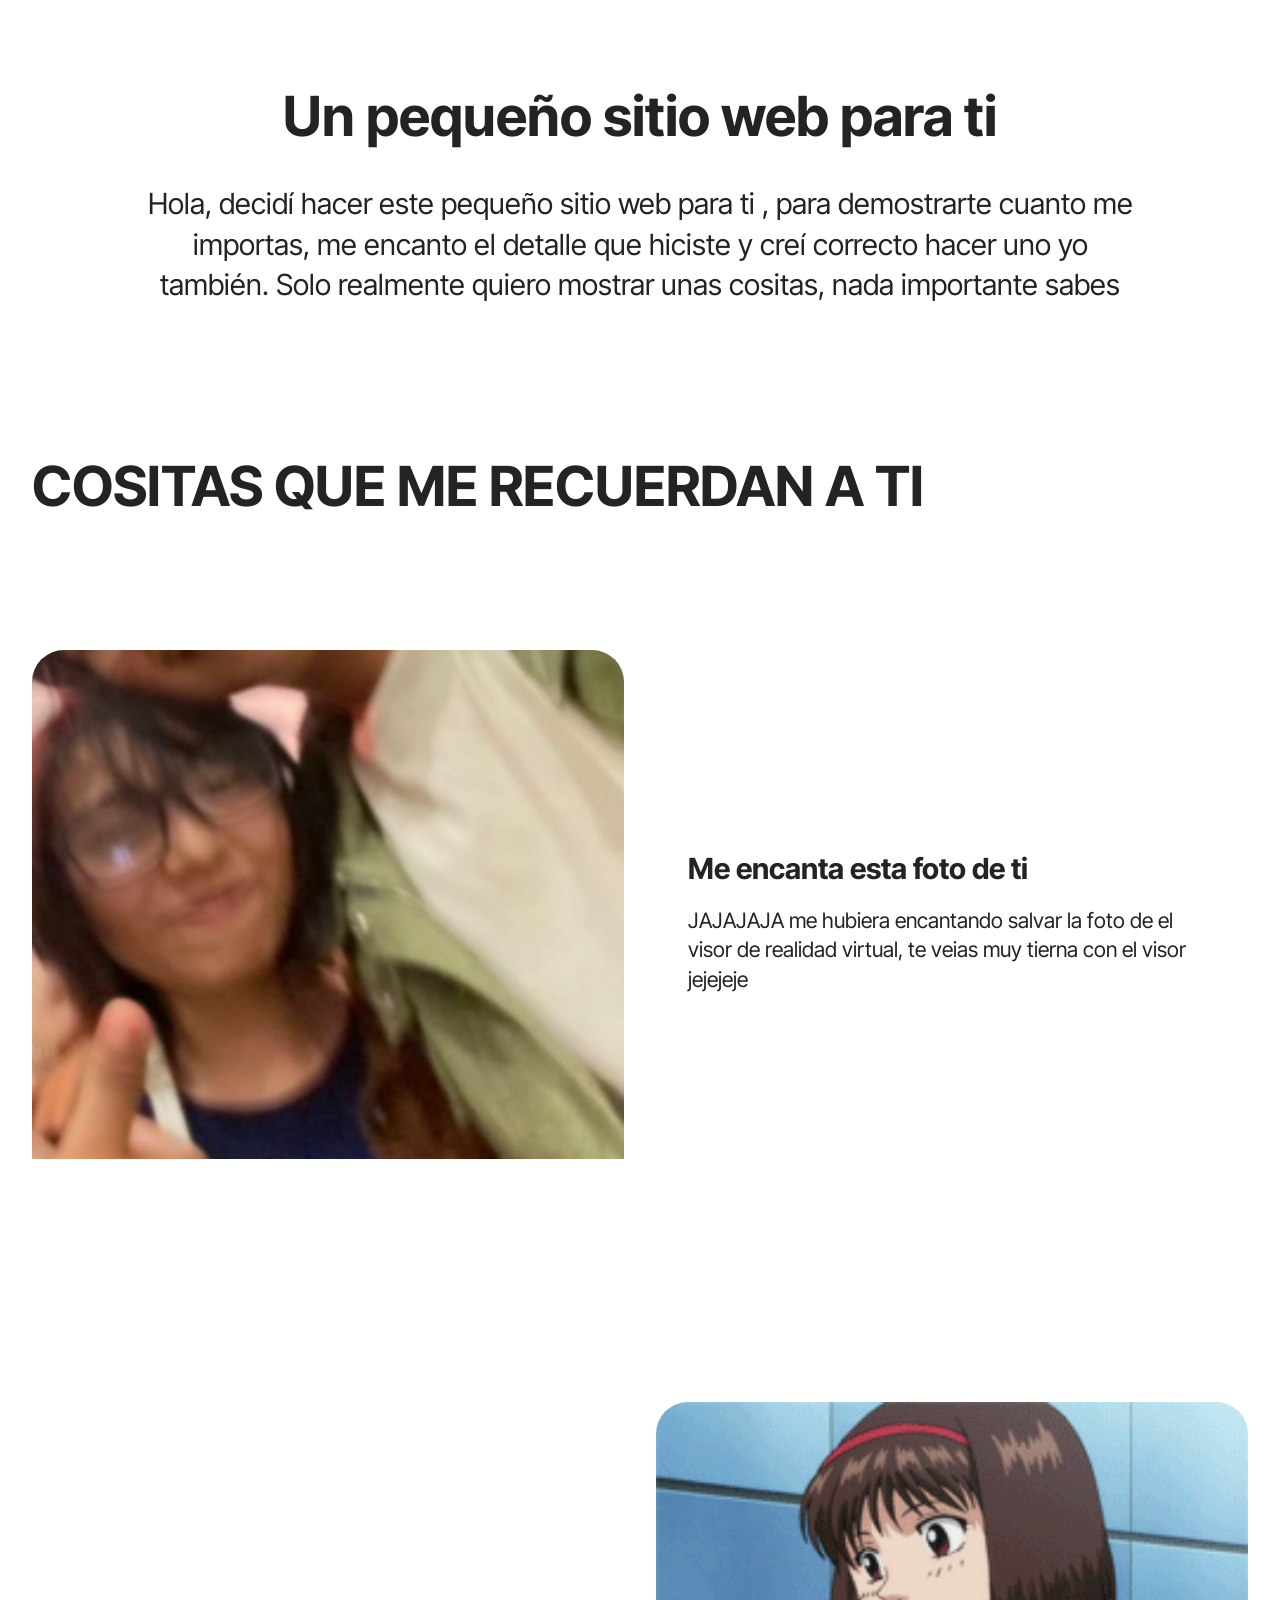
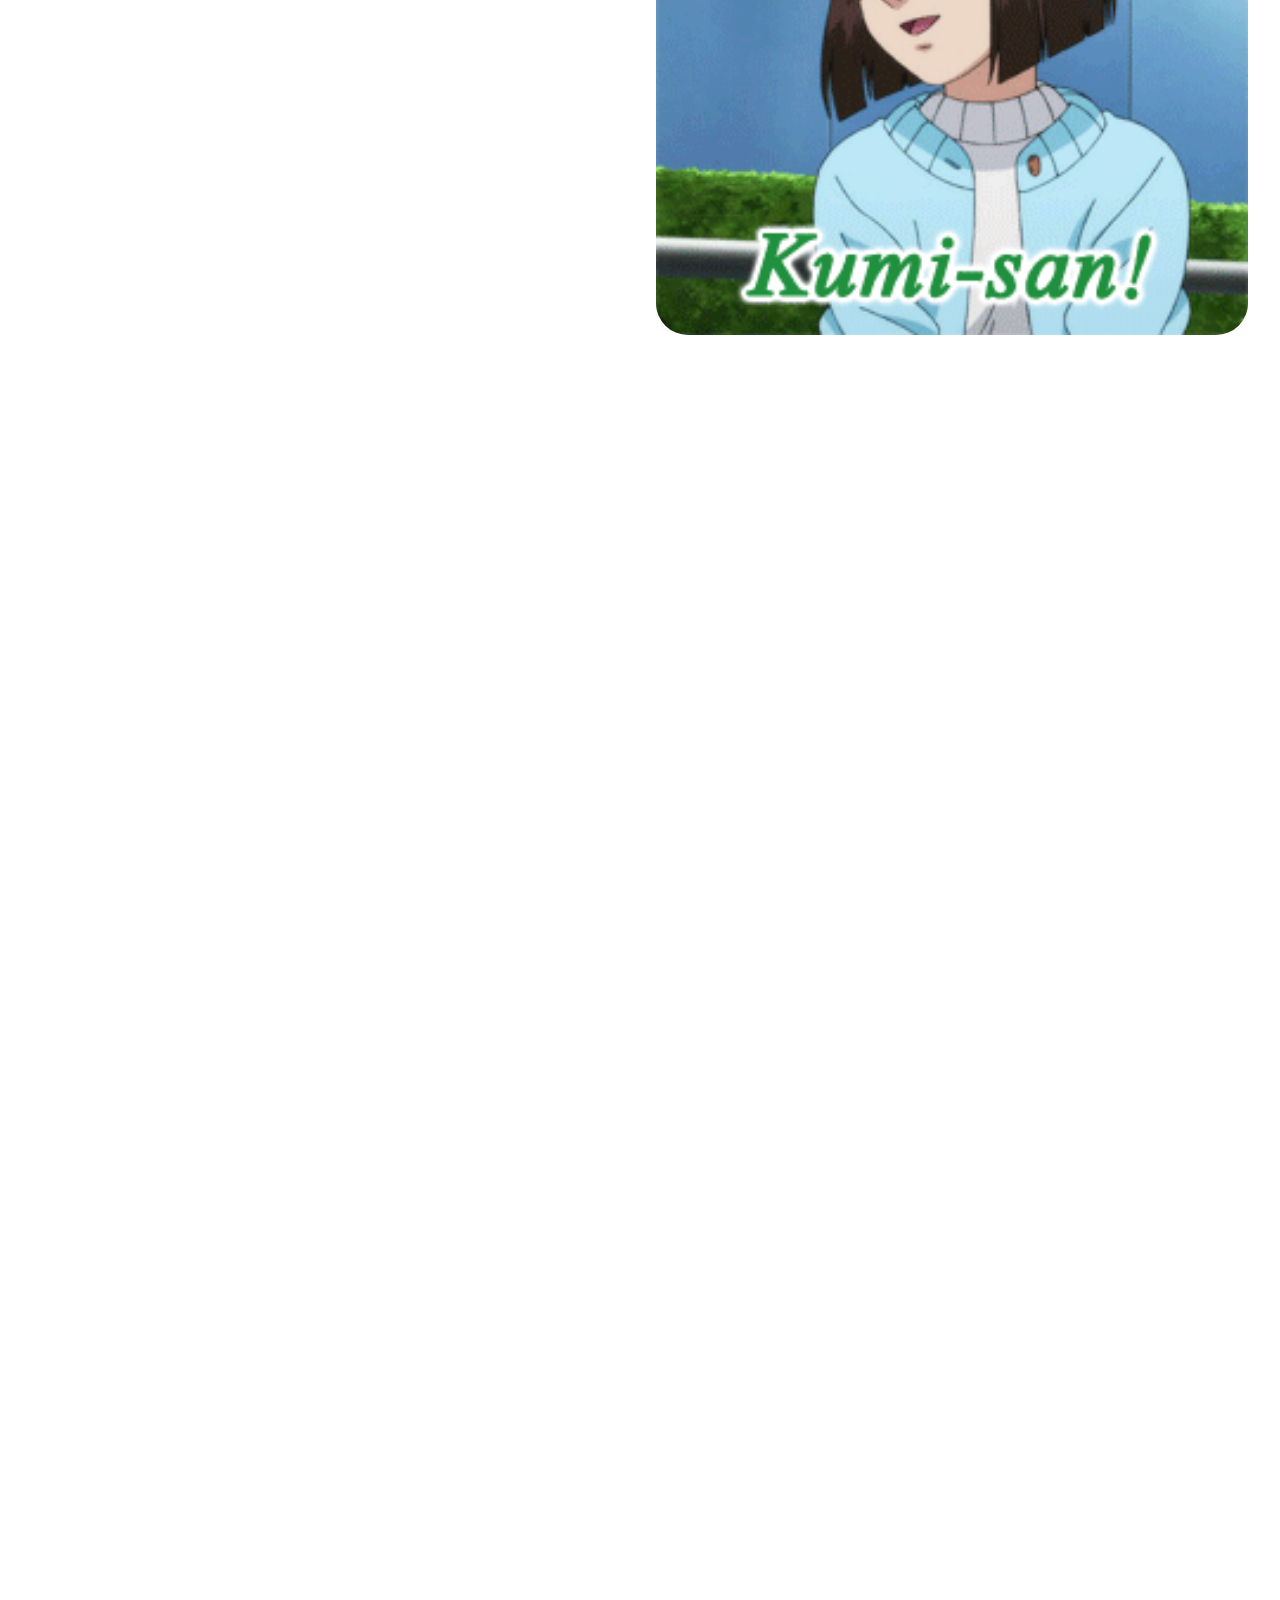
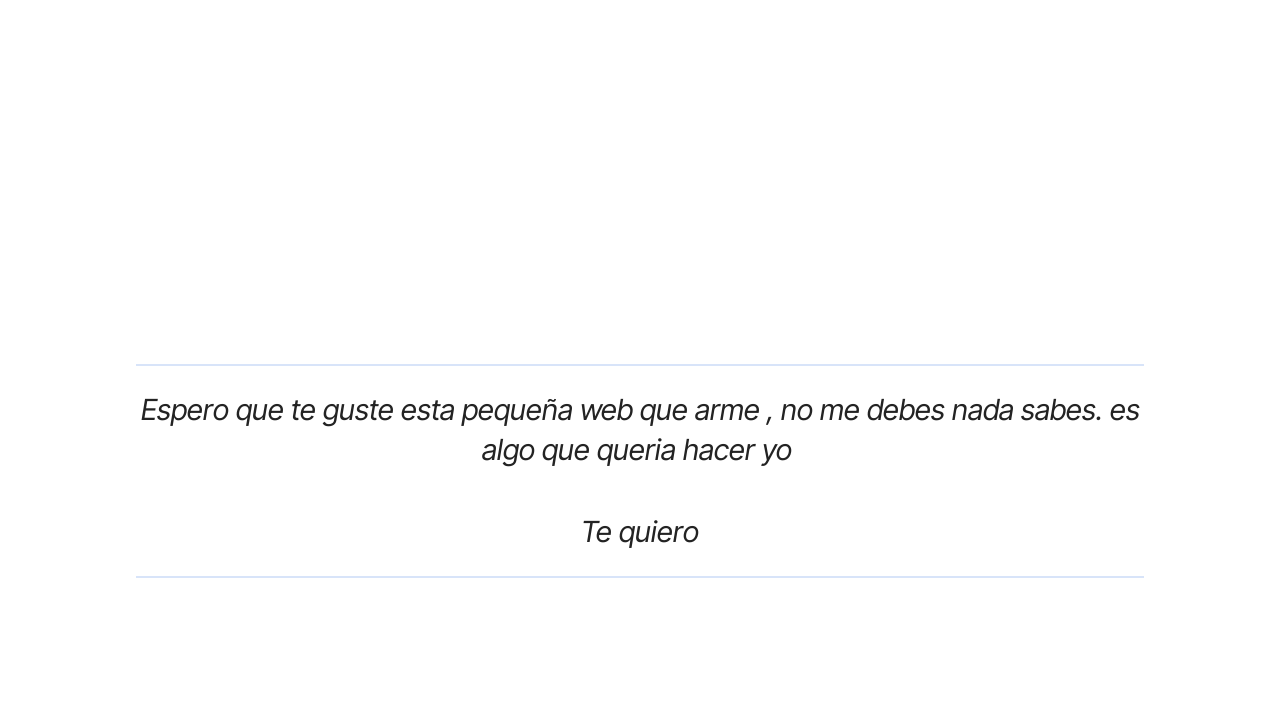
==== page.html @ c699b161 "BESTFRIENDV.1.1" ====
<!DOCTYPE html>
<html  >
<head>
  <!-- Site made with Mobirise Website Builder v6.1.12, https://mobirise.com -->
  <meta charset="UTF-8">
  <meta http-equiv="X-UA-Compatible" content="IE=edge">
  <meta name="generator" content="Mobirise v6.1.12, mobirise.com">
  <meta name="viewport" content="width=device-width, initial-scale=1, minimum-scale=1">
  <link rel="shortcut icon" href="assets/images/491030625-1345485546501098-2047195341307071467-n.png" type="image/x-icon">
  <meta name="description" content="">
  
  
  <title>Home</title>
  <link rel="stylesheet" href="assets/bootstrap/css/bootstrap.min.css">
  <link rel="stylesheet" href="assets/animatecss/animate.css">
  <link rel="stylesheet" href="assets/theme/css/style.css">
  <link rel="preload" href="https://fonts.googleapis.com/css?family=Inter+Tight:100,200,300,400,500,600,700,800,900,100i,200i,300i,400i,500i,600i,700i,800i,900i&display=swap" as="style" onload="this.onload=null;this.rel='stylesheet'">
  <noscript><link rel="stylesheet" href="https://fonts.googleapis.com/css?family=Inter+Tight:100,200,300,400,500,600,700,800,900,100i,200i,300i,400i,500i,600i,700i,800i,900i&display=swap"></noscript>
  <link rel="preload" as="style" href="assets/mobirise/css/mbr-additional.css?v=bXfX7x"><link rel="stylesheet" href="assets/mobirise/css/mbr-additional.css?v=bXfX7x" type="text/css">

  
  
  
</head>
<body>
  
  <section data-bs-version="5.1" class="content4 cid-vdSNeC8MXT" id="content4-1">
    

    
    
    <div class="container">
        <div class="row justify-content-center">
            <div class="title col-md-12 col-lg-10">
                <h3 class="mbr-section-title mbr-fonts-style align-center mb-4 display-2"><strong>Un pequeño sitio web para ti</strong></h3>
                <h4 class="mbr-section-subtitle align-center mbr-fonts-style mb-4 display-5">Hola, decidí hacer este pequeño sitio web para ti , para demostrarte cuanto me importas, me encanto el detalle que hiciste y creí correcto hacer uno yo también. Solo realmente quiero mostrar unas cositas, nada importante sabes</h4>
                
            </div>
        </div>
    </div>
</section>

<section data-bs-version="5.1" class="content5 cid-vdSNLMGE9N" id="content5-3">
    
    <div class="container">
        <div class="row justify-content-center">
            <div class="col-md-12 col-lg-12">
                <h3 class="mbr-section-title mbr-fonts-style mb-4 display-2"><strong>COSITAS QUE ME RECUERDAN A TI</strong></h3>
                
                <p class="mbr-text mbr-fonts-style display-7"></p>
            </div>
        </div>
    </div>
</section>

<section data-bs-version="5.1" class="image1 cid-vdSOVMbU13" id="image1-4">
    

    
    

    <div class="container">
        <div class="row align-items-center">
            <div class="col-12 col-lg-6">
                <div class="image-wrapper">
                    <img src="assets/images/captura-de-pantalla-2026-03-14.png" alt="you">
                    
                </div>
            </div>
            <div class="col-12 col-lg">
                <div class="text-wrapper">
                    <h3 class="mbr-section-title mbr-fonts-style mb-3 display-5"><strong>Me encanta esta foto de ti</strong></h3>
                    <p class="mbr-text mbr-fonts-style display-7">JAJAJAJA me hubiera encantando salvar la foto de el visor de realidad virtual, te veias muy tierna con el visor jejejeje</p>
                </div>
            </div>
        </div>
    </div>
</section>

<section data-bs-version="5.1" class="image2 cid-vdSUJswiBV" id="image2-6">
    

    
    

    <div class="container">
        <div class="row align-items-center">
            <div class="col-12 col-lg-6">
                <div class="image-wrapper">
                    <img src="assets/images/tumblr-myfx0qhppf1rbetd4o1-250.gif" alt="kumi-san">
                    
                </div>
            </div>
            <div class="col-12 col-lg">
                <div class="text-wrapper">
                    <h3 class="mbr-section-title mbr-fonts-style mb-3 display-5">
                        <strong>Este personaje de anime me recuerda a ti un poco</strong></h3>
                    <p class="mbr-text mbr-fonts-style display-7">no te voy a decir del anime que viene , es cultura general jejeje . su manera de ser y su peinado me recuerdan mucho a ti</p>
                </div>
            </div>
        </div>
    </div>
</section>

<section data-bs-version="5.1" class="content5 cid-vdSVvjPLL0" id="content5-8">
    
    <div class="container">
        <div class="row justify-content-center">
            <div class="col-md-12 col-lg-10">
                
                <h4 class="mbr-section-subtitle mbr-fonts-style mb-4 display-5">LO QUE OPINO DE TI&nbsp;</h4>
                <p class="mbr-text mbr-fonts-style display-7">Creo que eres una persona muy genial , y alguien divertida en lo que vendria siendo la traduccion de la palabra (Silly) eres alguien bastante random y la verdad eso me agrada, no me habia tomado el tiempo de conocerte tampoco, siempre fuiste alguien especial y nunca lo supe realmente. fuiste un NPC por 3 años y la verdad no se como no te conoci antes. Me encanta pasar tiempo contigo y estar a tu lado y aunque no lo admito eres el tipo de persona que siempre quise sabes, eres alguien super especial y alguien con el que me siento comodo tanto con contacto fisico y hablando por chat y en la vida real , siento que eres un amigo que conoci hace años, no me siento juzgado y siento que la confianza que hay entre los dos es bastante grande realmente, no se porque siento haberte conocido desde hace mucho mucho antes. Me molesta a veces que te hagas pendeja de lo que realmente sabes porque se que eres una persona como yo, y no cualquiera sabe las cosas que tu sabes y lo has demostrado en varias ocaciones. Realmente eres alguien freaky como yo y eso no se ve todos los dias. Siento que eres como un reflejo mio y en el fondo te admiro mucho 😅😁</p>
            </div>
        </div>
    </div>
</section>

<section data-bs-version="5.1" class="news08 cid-vdT1wbInRu" id="news08-e">
  
  
  <div class="container">
    <div class="row justify-content-center mb-5">
      <div class="col-12 content-head">
        <div class="mbr-section-head">
          <h4 class="mbr-section-title mbr-fonts-style align-center mb-0 display-2"><strong>CANCIONES QUE ME RECUERDAN A TI</strong></h4>
          
        </div>
      </div>
    </div>
    <div class="row">
      <div class="item features-image col-12 col-md-6 col-lg-4 active">
        <div class="item-wrapper">
          <div class="item-img mb-3">
            <a href="https://www.youtube.com/watch?v=8gnSgWRCV1A" target="_blank"><img src="assets/images/image-4.png" alt="" title=""></a>
          </div>
          <div class="item-content align-left">
            <h5 class="item-title mbr-fonts-style mt-0 mb-3 display-7">
              HARVEY - Hers</h5>
            
            
            
          </div>
        </div>
      </div>
      <div class="item features-image col-12 col-md-6 col-lg-4">
        <div class="item-wrapper">
          <div class="item-img mb-3">
            <a href="https://www.youtube.com/watch?v=g6owzpS5T4M" target="_blank"><img src="assets/images/captura-de-pantalla-2026-03-15.png" alt="" title="" data-slide-to="1" data-bs-slide-to="1"></a>
          </div>
          <div class="item-content align-left">
            <h5 class="item-title mbr-fonts-style mb-3 mt-0 display-7">BABY IT'S SCARY - Mustard Service</h5>
            
            
            
          </div>
        </div>
      </div>
      <div class="item features-image col-12 col-md-6 col-lg-4">
        <div class="item-wrapper">
          <div class="item-img mb-3">
            <a href="https://www.youtube.com/watch?v=a_UlnzPLK9A&list=RDa_UlnzPLK9A&start_radio=1" target="_blank"><img src="assets/images/captura-de-pantalla-2026-03-16.png" alt="" title="" data-slide-to="2" data-bs-slide-to="2"></a>
          </div>
          <div class="item-content align-left">
            <h5 class="item-title mbr-fonts-style mb-3 mt-0 display-7">LOVING YOU FROM A DISTANCE - Jomm</h5>
            
            
            
          </div>
        </div>
      </div>

    </div>
  </div>
</section>

<section data-bs-version="5.1" class="content6 cid-vdSYLBUhg2" id="content6-c">
    
    <div class="container">
        <div class="row justify-content-center">
            <div class="col-md-12 col-lg-10">
                <hr class="line">
                <p class="mbr-text align-center mbr-fonts-style my-4 display-5">
                    <em>Espero que te guste esta pequeña web que arme , no me debes nada sabes. es algo que queria hacer yo&nbsp;<br><br>Te quiero</em></p>
                <hr class="line">
            </div>
        </div>
    </div>
</section><section class="display-7" style="padding: 0;align-items: center;justify-content: center;flex-wrap: wrap;    align-content: center;display: flex;position: relative;height: 4rem;"><a href="https://mobiri.se/" style="flex: 1 1;height: 4rem;position: absolute;width: 100%;z-index: 1;"><img alt="" style="height: 4rem;" src="[data-uri]"></a><p style="margin: 0;text-align: center;" class="display-7">&#8204;</p><a style="z-index:1" href="https://mobirise.com/builder/ai-website-creator.html">Best AI Website Creator</a></section><script src="assets/bootstrap/js/bootstrap.bundle.min.js"></script>  <script src="assets/smoothscroll/smooth-scroll.js"></script>  <script src="assets/ytplayer/index.js"></script>  <script src="assets/theme/js/script.js"></script>  
  
  
  <input name="animation" type="hidden">
  </body>
</html>
---- assets/theme/css/style.css ----
@charset "UTF-8";
section {
  background-color: #ffffff;
}

body {
  font-style: normal;
  line-height: 1.5;
  font-weight: 400;
  color: #232323;
  position: relative;
}

button {
  background-color: transparent;
  border-color: transparent;
}

.embla__button,
.carousel-control {
  background-color: #edefea !important;
  opacity: 0.8 !important;
  color: #464845 !important;
  border-color: #edefea !important;
}

.carousel .close,
.modalWindow .close {
  background-color: #edefea !important;
  color: #464845 !important;
  border-color: #edefea !important;
  opacity: 0.8 !important;
}

.carousel .close:hover,
.modalWindow .close:hover {
  opacity: 1 !important;
}

.carousel-indicators li {
  background-color: #edefea !important;
  border: 2px solid #464845 !important;
}

.carousel-indicators li:hover,
.carousel-indicators li:active {
  opacity: 0.8 !important;
}

.embla__button:hover,
.carousel-control:hover {
  background-color: #edefea !important;
  opacity: 1 !important;
}

.modalWindow-video-container {
  height: 80%;
}

section,
.container,
.container-fluid {
  position: relative;
  word-wrap: break-word;
}

a.mbr-iconfont:hover {
  text-decoration: none;
}

.article .lead p,
.article .lead ul,
.article .lead ol,
.article .lead pre,
.article .lead blockquote {
  margin-bottom: 0;
}

a {
  font-style: normal;
  font-weight: 400;
  cursor: pointer;
}
a, a:hover {
  text-decoration: none;
}

.mbr-section-title {
  font-style: normal;
  line-height: 1.3;
}

.mbr-section-subtitle {
  line-height: 1.3;
}

.mbr-text {
  font-style: normal;
  line-height: 1.7;
}

h1,
h2,
h3,
h4,
h5,
h6,
.display-1,
.display-2,
.display-4,
.display-5,
.display-7,
span,
p,
a {
  line-height: 1;
  word-break: break-word;
  word-wrap: break-word;
  font-weight: 400;
}

b,
strong {
  font-weight: bold;
}

input:-webkit-autofill, input:-webkit-autofill:hover, input:-webkit-autofill:focus, input:-webkit-autofill:active {
  transition-delay: 9999s;
  -webkit-transition-property: background-color, color;
  transition-property: background-color, color;
}

textarea[type=hidden] {
  display: none;
}

section {
  background-position: 50% 50%;
  background-repeat: no-repeat;
  background-size: cover;
}
section .mbr-background-video,
section .mbr-background-video-preview {
  position: absolute;
  bottom: 0;
  left: 0;
  right: 0;
  top: 0;
}

.hidden {
  visibility: hidden;
}

.mbr-z-index20 {
  z-index: 20;
}

/*! Base colors */
.mbr-white {
  color: #ffffff;
}

.mbr-black {
  color: #111111;
}

.mbr-bg-white {
  background-color: #ffffff;
}

.mbr-bg-black {
  background-color: #000000;
}

/*! Text-aligns */
.align-left {
  text-align: left;
}

.align-center {
  text-align: center;
}

.align-right {
  text-align: right;
}

/*! Font-weight  */
.mbr-light {
  font-weight: 300;
}

.mbr-regular {
  font-weight: 400;
}

.mbr-semibold {
  font-weight: 500;
}

.mbr-bold {
  font-weight: 700;
}

/*! Media  */
.media-content {
  flex-basis: 100%;
}

.media-container-row {
  display: flex;
  flex-direction: row;
  flex-wrap: wrap;
  justify-content: center;
  align-content: center;
  align-items: start;
}
.media-container-row .media-size-item {
  width: 400px;
}

.media-container-column {
  display: flex;
  flex-direction: column;
  flex-wrap: wrap;
  justify-content: center;
  align-content: center;
  align-items: stretch;
}
.media-container-column > * {
  width: 100%;
}

@media (min-width: 992px) {
  .media-container-row {
    flex-wrap: nowrap;
  }
}
figure {
  margin-bottom: 0;
  overflow: hidden;
}

figure[mbr-media-size] {
  transition: width 0.1s;
}

img,
iframe {
  display: block;
  width: 100%;
}

.card {
  background-color: transparent;
  border: none;
}

.card-box {
  width: 100%;
}

.card-img {
  text-align: center;
  flex-shrink: 0;
  -webkit-flex-shrink: 0;
}

.media {
  max-width: 100%;
  margin: 0 auto;
}

.mbr-figure {
  align-self: center;
}

.media-container > div {
  max-width: 100%;
}

.mbr-figure img,
.card-img img {
  width: 100%;
}

@media (max-width: 991px) {
  .media-size-item {
    width: auto !important;
  }
  .media {
    width: auto;
  }
  .mbr-figure {
    width: 100% !important;
  }
}
/*! Buttons */
.mbr-section-btn {
  margin-left: -0.6rem;
  margin-right: -0.6rem;
  font-size: 0;
}

.btn {
  font-weight: 600;
  border-width: 1px;
  font-style: normal;
  margin: 0.6rem 0.6rem;
  white-space: normal;
  transition: all 0.2s ease-in-out;
  display: inline-flex;
  align-items: center;
  justify-content: center;
  word-break: break-word;
}

.btn-sm {
  font-weight: 600;
  letter-spacing: 0px;
  transition: all 0.3s ease-in-out;
}

.btn-md {
  font-weight: 600;
  letter-spacing: 0px;
  transition: all 0.3s ease-in-out;
}

.btn-lg {
  font-weight: 600;
  letter-spacing: 0px;
  transition: all 0.3s ease-in-out;
}

.btn-form {
  margin: 0;
}
.btn-form:hover {
  cursor: pointer;
}

nav .mbr-section-btn {
  margin-left: 0rem;
  margin-right: 0rem;
}

/*! Btn icon margin */
.btn .mbr-iconfont,
.btn.btn-sm .mbr-iconfont {
  order: 1;
  cursor: pointer;
  margin-left: 0.5rem;
  vertical-align: sub;
}

.btn.btn-md .mbr-iconfont,
.btn.btn-md .mbr-iconfont {
  margin-left: 0.8rem;
}

.mbr-regular {
  font-weight: 400;
}

.mbr-semibold {
  font-weight: 500;
}

.mbr-bold {
  font-weight: 700;
}

[type=submit] {
  -webkit-appearance: none;
}

/*! Full-screen */
.mbr-fullscreen .mbr-overlay {
  min-height: 100vh;
}

.mbr-fullscreen {
  display: flex;
  display: -moz-flex;
  display: -ms-flex;
  display: -o-flex;
  align-items: center;
  min-height: 100vh;
  padding-top: 3rem;
  padding-bottom: 3rem;
}

/*! Map */
.map {
  height: 25rem;
  position: relative;
}
.map iframe {
  width: 100%;
  height: 100%;
}

/*! Scroll to top arrow */
.mbr-arrow-up {
  bottom: 25px;
  right: 90px;
  position: fixed;
  text-align: right;
  z-index: 5000;
  color: #ffffff;
  font-size: 22px;
}

.mbr-arrow-up a {
  background: rgba(0, 0, 0, 0.2);
  border-radius: 50%;
  color: #fff;
  display: inline-block;
  height: 60px;
  width: 60px;
  border: 2px solid #fff;
  outline-style: none !important;
  position: relative;
  text-decoration: none;
  transition: all 0.3s ease-in-out;
  cursor: pointer;
  text-align: center;
}
.mbr-arrow-up a:hover {
  background-color: rgba(0, 0, 0, 0.4);
}
.mbr-arrow-up a i {
  line-height: 60px;
}

.mbr-arrow-up-icon {
  display: block;
  color: #fff;
}

.mbr-arrow-up-icon::before {
  content: "›";
  display: inline-block;
  font-family: serif;
  font-size: 22px;
  line-height: 1;
  font-style: normal;
  position: relative;
  top: 6px;
  left: -4px;
  transform: rotate(-90deg);
}

/*! Arrow Down */
.mbr-arrow {
  position: absolute;
  bottom: 45px;
  left: 50%;
  width: 60px;
  height: 60px;
  cursor: pointer;
  background-color: rgba(80, 80, 80, 0.5);
  border-radius: 50%;
  transform: translateX(-50%);
}
@media (max-width: 767px) {
  .mbr-arrow {
    display: none;
  }
}
.mbr-arrow > a {
  display: inline-block;
  text-decoration: none;
  outline-style: none;
  animation: arrowdown 1.7s ease-in-out infinite;
  color: #ffffff;
}
.mbr-arrow > a > i {
  position: absolute;
  top: -2px;
  left: 15px;
  font-size: 2rem;
}

#scrollToTop a i::before {
  content: "";
  position: absolute;
  display: block;
  border-bottom: 2.5px solid #fff;
  border-left: 2.5px solid #fff;
  width: 27.8%;
  height: 27.8%;
  left: 50%;
  top: 51%;
  transform: translateY(-30%) translateX(-50%) rotate(135deg);
}

@keyframes arrowdown {
  0% {
    transform: translateY(0px);
  }
  50% {
    transform: translateY(-5px);
  }
  100% {
    transform: translateY(0px);
  }
}
@media (max-width: 500px) {
  .mbr-arrow-up {
    left: 0;
    right: 0;
    text-align: center;
  }
}
/*Gradients animation*/
@keyframes gradient-animation {
  from {
    background-position: 0% 100%;
    animation-timing-function: ease-in-out;
  }
  to {
    background-position: 100% 0%;
    animation-timing-function: ease-in-out;
  }
}
.bg-gradient {
  background-size: 200% 200%;
  animation: gradient-animation 5s infinite alternate;
  -webkit-animation: gradient-animation 5s infinite alternate;
}

.menu .navbar-brand {
  display: -webkit-flex;
}
.menu .navbar-brand span {
  display: flex;
  display: -webkit-flex;
}
.menu .navbar-brand .navbar-caption-wrap {
  display: -webkit-flex;
}
.menu .navbar-brand .navbar-logo img {
  display: -webkit-flex;
  width: auto;
}
@media (min-width: 768px) and (max-width: 991px) {
  .menu .navbar-toggleable-sm .navbar-nav {
    display: -ms-flexbox;
  }
}
@media (max-width: 991px) {
  .menu .navbar-collapse {
    max-height: 93.5vh;
  }
  .menu .navbar-collapse.show {
    overflow: auto;
  }
}
@media (min-width: 992px) {
  .menu .navbar-nav.nav-dropdown {
    display: -webkit-flex;
  }
  .menu .navbar-toggleable-sm .navbar-collapse {
    display: -webkit-flex !important;
  }
  .menu .collapsed .navbar-collapse {
    max-height: 93.5vh;
  }
  .menu .collapsed .navbar-collapse.show {
    overflow: auto;
  }
}
@media (max-width: 767px) {
  .menu .navbar-collapse {
    max-height: 80vh;
  }
}

.nav-link .mbr-iconfont {
  margin-right: 0.5rem;
}

.navbar {
  display: -webkit-flex;
  -webkit-flex-wrap: wrap;
  -webkit-align-items: center;
  -webkit-justify-content: space-between;
}

.navbar-collapse {
  -webkit-flex-basis: 100%;
  -webkit-flex-grow: 1;
  -webkit-align-items: center;
}

.nav-dropdown .link {
  padding: 0.667em 1.667em !important;
  margin: 0 !important;
}

.nav {
  display: -webkit-flex;
  -webkit-flex-wrap: wrap;
}

.row {
  display: -webkit-flex;
  -webkit-flex-wrap: wrap;
}

.justify-content-center {
  -webkit-justify-content: center;
}

.form-inline {
  display: -webkit-flex;
}

.card-wrapper {
  -webkit-flex: 1;
}

.carousel-control {
  z-index: 10;
  display: -webkit-flex;
}

.carousel-controls {
  display: -webkit-flex;
}

.media {
  display: -webkit-flex;
}

.form-group:focus {
  outline: none;
}

.jq-selectbox__select {
  padding: 7px 0;
  position: relative;
}

.jq-selectbox__dropdown {
  overflow: hidden;
  border-radius: 10px;
  position: absolute;
  top: 100%;
  left: 0 !important;
  width: 100% !important;
}

.jq-selectbox__trigger-arrow {
  right: 0;
  transform: translateY(-50%);
}

.jq-selectbox li {
  padding: 1.07em 0.5em;
}

input[type=range] {
  padding-left: 0 !important;
  padding-right: 0 !important;
}

.modal-dialog,
.modal-content {
  height: 100%;
}

.modal-dialog .carousel-inner {
  height: calc(100vh - 1.75rem);
}
@media (max-width: 575px) {
  .modal-dialog .carousel-inner {
    height: calc(100vh - 1rem);
  }
}

.carousel-item {
  text-align: center;
}

.carousel-item img {
  margin: auto;
}

.navbar-toggler {
  align-self: flex-start;
  padding: 0.25rem 0.75rem;
  font-size: 1.25rem;
  line-height: 1;
  background: transparent;
  border: 1px solid transparent;
  border-radius: 0.25rem;
}

.navbar-toggler:focus,
.navbar-toggler:hover {
  text-decoration: none;
  box-shadow: none;
}

.navbar-toggler-icon {
  display: inline-block;
  width: 1.5em;
  height: 1.5em;
  vertical-align: middle;
  content: "";
  background: no-repeat center center;
  background-size: 100% 100%;
}

.navbar-toggler-left {
  position: absolute;
  left: 1rem;
}

.navbar-toggler-right {
  position: absolute;
  right: 1rem;
}

.card-img {
  width: auto;
}

.menu .navbar.collapsed:not(.beta-menu) {
  flex-direction: column;
}

.carousel-item.active,
.carousel-item-next,
.carousel-item-prev {
  display: flex;
}

.note-air-layout .dropup .dropdown-menu,
.note-air-layout .navbar-fixed-bottom .dropdown .dropdown-menu {
  bottom: initial !important;
}

html,
body {
  height: auto;
  min-height: 100vh;
}

.dropup .dropdown-toggle::after {
  display: none;
}

.form-asterisk {
  font-family: initial;
  position: absolute;
  top: -2px;
  font-weight: normal;
}

.form-control-label {
  position: relative;
  cursor: pointer;
  margin-bottom: 0.357em;
  padding: 0;
}

.alert {
  color: #ffffff;
  border-radius: 0;
  border: 0;
  font-size: 1.1rem;
  line-height: 1.5;
  margin-bottom: 1.875rem;
  padding: 1.25rem;
  position: relative;
  text-align: center;
}
.alert.alert-form::after {
  background-color: inherit;
  bottom: -7px;
  content: "";
  display: block;
  height: 14px;
  left: 50%;
  margin-left: -7px;
  position: absolute;
  transform: rotate(45deg);
  width: 14px;
}

.form-control {
  background-color: #ffffff;
  background-clip: border-box;
  color: #232323;
  line-height: 1rem !important;
  height: auto;
  padding: 1.2rem 2rem;
  transition: border-color 0.25s ease 0s;
  border: 1px solid transparent !important;
  border-radius: 4px;
  box-shadow: rgba(0, 0, 0, 0.07) 0px 1px 1px 0px, rgba(0, 0, 0, 0.07) 0px 1px 3px 0px, rgba(0, 0, 0, 0.03) 0px 0px 0px 1px;
}
.form-active .form-control:invalid {
  border-color: red;
}

.row > * {
  padding-right: 1rem;
  padding-left: 1rem;
}

form .row {
  margin-left: -0.6rem;
  margin-right: -0.6rem;
}
form .row [class*=col] {
  padding-left: 0.6rem;
  padding-right: 0.6rem;
}

form .mbr-section-btn {
  padding-left: 0.6rem;
  padding-right: 0.6rem;
}

form .form-check-input {
  margin-top: 0.5;
}

textarea.form-control {
  line-height: 1.5rem !important;
}

.form-group {
  margin-bottom: 1.2rem;
}

.form-control,
form .btn {
  min-height: 48px;
}

.gdpr-block label span.textGDPR input[name=gdpr] {
  top: 7px;
}

.form-control:focus {
  box-shadow: none;
}

:focus {
  outline: none;
}

.mbr-overlay {
  background-color: #000;
  bottom: 0;
  left: 0;
  opacity: 0.5;
  position: absolute;
  right: 0;
  top: 0;
  z-index: 0;
  pointer-events: none;
}

blockquote {
  font-style: italic;
  padding: 3rem;
  font-size: 1.09rem;
  position: relative;
  border-left: 3px solid;
}

ul,
ol,
pre,
blockquote {
  margin-bottom: 2.3125rem;
}

.mt-4 {
  margin-top: 2rem !important;
}

.mb-4 {
  margin-bottom: 2rem !important;
}

.container,
.container-fluid {
  padding-left: 16px;
  padding-right: 16px;
}

.row {
  margin-left: -16px;
  margin-right: -16px;
}
.row > [class*=col] {
  padding-left: 16px;
  padding-right: 16px;
}

@media (min-width: 992px) {
  .container-fluid {
    padding-left: 32px;
    padding-right: 32px;
  }
}
@media (max-width: 991px) {
  .mbr-container {
    padding-left: 16px;
    padding-right: 16px;
  }
}
.app-video-wrapper > img {
  opacity: 1;
}

.app-video-wrapper {
  background: transparent;
}

.item {
  position: relative;
}

.dropdown-menu .dropdown-menu {
  left: 100%;
}

.dropdown-item + .dropdown-menu {
  display: none;
}

.dropdown-item:hover + .dropdown-menu,
.dropdown-menu:hover {
  display: block;
}

@media (min-aspect-ratio: 16/9) {
  .mbr-video-foreground {
    height: 300% !important;
    top: -100% !important;
  }
}
@media (max-aspect-ratio: 16/9) {
  .mbr-video-foreground {
    width: 300% !important;
    left: -100% !important;
  }
}.engine {
	position: absolute;
	text-indent: -2400px;
	text-align: center;
	padding: 0;
	top: 0;
	left: -2400px;
}
---- assets/mobirise/css/mbr-additional.css ----
.btn {
  border-width: 2px;
}
img,
.card-wrap,
.card-wrapper,
.video-wrapper,
.mbr-figure iframe,
.google-map iframe,
.slide-content,
.plan,
.card,
.item-wrapper,
.item-wrapper .mbr-overlay {
  border-radius: 2rem !important;
}
.video-wrapper {
  overflow: hidden;
}
body {
  font-family: Inter Tight;
}
.display-1 {
  font-family: 'Inter Tight', sans-serif;
  font-size: 5rem;
  line-height: 1;
}
.display-1 > .mbr-iconfont {
  font-size: 6.25rem;
}
.display-2 {
  font-family: 'Inter Tight', sans-serif;
  font-size: 4rem;
  line-height: 1;
}
.display-2 > .mbr-iconfont {
  font-size: 5rem;
}
.display-4 {
  font-family: 'Inter Tight', sans-serif;
  font-size: 1.4rem;
  line-height: 1.5;
}
.display-4 > .mbr-iconfont {
  font-size: 1.75rem;
}
.display-5 {
  font-family: 'Inter Tight', sans-serif;
  font-size: 2rem;
  line-height: 1.5;
}
.display-5 > .mbr-iconfont {
  font-size: 2.5rem;
}
.display-7 {
  font-family: 'Inter Tight', sans-serif;
  font-size: 1.4rem;
  line-height: 1.3;
}
.display-7 > .mbr-iconfont {
  font-size: 1.75rem;
}
/* ---- Fluid typography for mobile devices ---- */
/* 1.4 - font scale ratio ( bootstrap == 1.42857 ) */
/* 100vw - current viewport width */
/* (48 - 20)  48 == 48rem == 768px, 20 == 20rem == 320px(minimal supported viewport) */
/* 0.65 - min scale variable, may vary */
@media (max-width: 992px) {
  .display-1 {
    font-size: 4rem;
  }
}
@media (max-width: 768px) {
  .display-1 {
    font-size: 3.5rem;
    font-size: calc( 2.4rem + (5 - 2.4) * ((100vw - 20rem) / (48 - 20)));
    line-height: calc( 1.1 * (2.4rem + (5 - 2.4) * ((100vw - 20rem) / (48 - 20))));
  }
  .display-2 {
    font-size: 3.2rem;
    font-size: calc( 2.05rem + (4 - 2.05) * ((100vw - 20rem) / (48 - 20)));
    line-height: calc( 1.3 * (2.05rem + (4 - 2.05) * ((100vw - 20rem) / (48 - 20))));
  }
  .display-4 {
    font-size: 1.12rem;
    font-size: calc( 1.14rem + (1.4 - 1.14) * ((100vw - 20rem) / (48 - 20)));
    line-height: calc( 1.4 * (1.14rem + (1.4 - 1.14) * ((100vw - 20rem) / (48 - 20))));
  }
  .display-5 {
    font-size: 1.6rem;
    font-size: calc( 1.35rem + (2 - 1.35) * ((100vw - 20rem) / (48 - 20)));
    line-height: calc( 1.4 * (1.35rem + (2 - 1.35) * ((100vw - 20rem) / (48 - 20))));
  }
  .display-7 {
    font-size: 1.12rem;
    font-size: calc( 1.14rem + (1.4 - 1.14) * ((100vw - 20rem) / (48 - 20)));
    line-height: calc( 1.4 * (1.14rem + (1.4 - 1.14) * ((100vw - 20rem) / (48 - 20))));
  }
}
@media (min-width: 992px) and (max-width: 1400px) {
  .display-1 {
    font-size: 3.5rem;
    font-size: calc( 2.4rem + (5 - 2.4) * ((100vw - 62rem) / (87 - 62)));
    line-height: calc( 1.1 * (2.4rem + (5 - 2.4) * ((100vw - 62rem) / (87 - 62))));
  }
  .display-2 {
    font-size: 3.2rem;
    font-size: calc( 2.05rem + (4 - 2.05) * ((100vw - 62rem) / (87 - 62)));
    line-height: calc( 1.3 * (2.05rem + (4 - 2.05) * ((100vw - 62rem) / (87 - 62))));
  }
  .display-4 {
    font-size: 1.12rem;
    font-size: calc( 1.14rem + (1.4 - 1.14) * ((100vw - 62rem) / (87 - 62)));
    line-height: calc( 1.4 * (1.14rem + (1.4 - 1.14) * ((100vw - 62rem) / (87 - 62))));
  }
  .display-5 {
    font-size: 1.6rem;
    font-size: calc( 1.35rem + (2 - 1.35) * ((100vw - 62rem) / (87 - 62)));
    line-height: calc( 1.4 * (1.35rem + (2 - 1.35) * ((100vw - 62rem) / (87 - 62))));
  }
  .display-7 {
    font-size: 1.12rem;
    font-size: calc( 1.14rem + (1.4 - 1.14) * ((100vw - 62rem) / (87 - 62)));
    line-height: calc( 1.4 * (1.14rem + (1.4 - 1.14) * ((100vw - 62rem) / (87 - 62))));
  }
}
/* Buttons */
.btn {
  padding: 1.25rem 2rem;
  border-radius: 4px;
}
@media (max-width: 767px) {
  .btn {
    padding: 0.75rem 1.5rem;
  }
}
.btn-sm {
  padding: 0.6rem 1.2rem;
  border-radius: 4px;
}
.btn-md {
  padding: 0.6rem 1.2rem;
  border-radius: 4px;
}
.btn-lg {
  padding: 1.25rem 2rem;
  border-radius: 4px;
}
.bg-primary {
  background-color: #ffa0a0 !important;
}
.bg-success {
  background-color: #edefeb !important;
}
.bg-info {
  background-color: #ffa0a0 !important;
}
.bg-warning {
  background-color: #a0e2e1 !important;
}
.bg-danger {
  background-color: #f92c50 !important;
}
.btn-primary,
.btn-primary:active {
  background-color: #ffa0a0 !important;
  border-color: #ffa0a0 !important;
  color: #ffffff !important;
  box-shadow: none;
}
.btn-primary:hover,
.btn-primary:focus,
.btn-primary.focus,
.btn-primary.active {
  color: inherit;
  background-color: #ffd3d3 !important;
  border-color: #ffd3d3 !important;
  box-shadow: none;
}
.btn-primary.disabled,
.btn-primary:disabled {
  color: #ffffff !important;
  background-color: #ffd3d3 !important;
  border-color: #ffd3d3 !important;
}
.btn-secondary,
.btn-secondary:active {
  background-color: #ffd7ef !important;
  border-color: #ffd7ef !important;
  color: #d70081 !important;
  box-shadow: none;
}
.btn-secondary:hover,
.btn-secondary:focus,
.btn-secondary.focus,
.btn-secondary.active {
  color: inherit;
  background-color: #ffffff !important;
  border-color: #ffffff !important;
  box-shadow: none;
}
.btn-secondary.disabled,
.btn-secondary:disabled {
  color: #d70081 !important;
  background-color: #ffffff !important;
  border-color: #ffffff !important;
}
.btn-info,
.btn-info:active {
  background-color: #ffa0a0 !important;
  border-color: #ffa0a0 !important;
  color: #ffffff !important;
  box-shadow: none;
}
.btn-info:hover,
.btn-info:focus,
.btn-info.focus,
.btn-info.active {
  color: inherit;
  background-color: #ffd3d3 !important;
  border-color: #ffd3d3 !important;
  box-shadow: none;
}
.btn-info.disabled,
.btn-info:disabled {
  color: #ffffff !important;
  background-color: #ffd3d3 !important;
  border-color: #ffd3d3 !important;
}
.btn-success,
.btn-success:active {
  background-color: #edefeb !important;
  border-color: #edefeb !important;
  color: #6e7a61 !important;
  box-shadow: none;
}
.btn-success:hover,
.btn-success:focus,
.btn-success.focus,
.btn-success.active {
  color: inherit;
  background-color: #ffffff !important;
  border-color: #ffffff !important;
  box-shadow: none;
}
.btn-success.disabled,
.btn-success:disabled {
  color: #6e7a61 !important;
  background-color: #ffffff !important;
  border-color: #ffffff !important;
}
.btn-warning,
.btn-warning:active {
  background-color: #a0e2e1 !important;
  border-color: #a0e2e1 !important;
  color: #1f6463 !important;
  box-shadow: none;
}
.btn-warning:hover,
.btn-warning:focus,
.btn-warning.focus,
.btn-warning.active {
  color: inherit;
  background-color: #c7eeed !important;
  border-color: #c7eeed !important;
  box-shadow: none;
}
.btn-warning.disabled,
.btn-warning:disabled {
  color: #1f6463 !important;
  background-color: #c7eeed !important;
  border-color: #c7eeed !important;
}
.btn-danger,
.btn-danger:active {
  background-color: #f92c50 !important;
  border-color: #f92c50 !important;
  color: #ffffff !important;
  box-shadow: none;
}
.btn-danger:hover,
.btn-danger:focus,
.btn-danger.focus,
.btn-danger.active {
  color: inherit;
  background-color: #fa5e79 !important;
  border-color: #fa5e79 !important;
  box-shadow: none;
}
.btn-danger.disabled,
.btn-danger:disabled {
  color: #ffffff !important;
  background-color: #fa5e79 !important;
  border-color: #fa5e79 !important;
}
.btn-white,
.btn-white:active {
  background-color: #eff0ec !important;
  border-color: #eff0ec !important;
  color: #757b62 !important;
  box-shadow: none;
}
.btn-white:hover,
.btn-white:focus,
.btn-white.focus,
.btn-white.active {
  color: inherit;
  background-color: #ffffff !important;
  border-color: #ffffff !important;
  box-shadow: none;
}
.btn-white.disabled,
.btn-white:disabled {
  color: #757b62 !important;
  background-color: #ffffff !important;
  border-color: #ffffff !important;
}
.btn-black,
.btn-black:active {
  background-color: #232323 !important;
  border-color: #232323 !important;
  color: #ffffff !important;
  box-shadow: none;
}
.btn-black:hover,
.btn-black:focus,
.btn-black.focus,
.btn-black.active {
  color: inherit;
  background-color: #3d3d3d !important;
  border-color: #3d3d3d !important;
  box-shadow: none;
}
.btn-black.disabled,
.btn-black:disabled {
  color: #ffffff !important;
  background-color: #3d3d3d !important;
  border-color: #3d3d3d !important;
}
.btn-primary-outline,
.btn-primary-outline:active {
  background-color: transparent !important;
  border-color: #ffa0a0;
  color: #ffa0a0;
}
.btn-primary-outline:hover,
.btn-primary-outline:focus,
.btn-primary-outline.focus,
.btn-primary-outline.active {
  color: #ff4949 !important;
  background-color: transparent !important;
  border-color: #ff4949 !important;
  box-shadow: none !important;
}
.btn-primary-outline.disabled,
.btn-primary-outline:disabled {
  color: #ffffff !important;
  background-color: #ffa0a0 !important;
  border-color: #ffa0a0 !important;
}
.btn-secondary-outline,
.btn-secondary-outline:active {
  background-color: transparent !important;
  border-color: #ffd7ef;
  color: #ffd7ef;
}
.btn-secondary-outline:hover,
.btn-secondary-outline:focus,
.btn-secondary-outline.focus,
.btn-secondary-outline.active {
  color: #ff80cc !important;
  background-color: transparent !important;
  border-color: #ff80cc !important;
  box-shadow: none !important;
}
.btn-secondary-outline.disabled,
.btn-secondary-outline:disabled {
  color: #d70081 !important;
  background-color: #ffd7ef !important;
  border-color: #ffd7ef !important;
}
.btn-info-outline,
.btn-info-outline:active {
  background-color: transparent !important;
  border-color: #ffa0a0;
  color: #ffa0a0;
}
.btn-info-outline:hover,
.btn-info-outline:focus,
.btn-info-outline.focus,
.btn-info-outline.active {
  color: #ff4949 !important;
  background-color: transparent !important;
  border-color: #ff4949 !important;
  box-shadow: none !important;
}
.btn-info-outline.disabled,
.btn-info-outline:disabled {
  color: #ffffff !important;
  background-color: #ffa0a0 !important;
  border-color: #ffa0a0 !important;
}
.btn-success-outline,
.btn-success-outline:active {
  background-color: transparent !important;
  border-color: #edefeb;
  color: #edefeb;
}
.btn-success-outline:hover,
.btn-success-outline:focus,
.btn-success-outline.focus,
.btn-success-outline.active {
  color: #c2c8bb !important;
  background-color: transparent !important;
  border-color: #c2c8bb !important;
  box-shadow: none !important;
}
.btn-success-outline.disabled,
.btn-success-outline:disabled {
  color: #6e7a61 !important;
  background-color: #edefeb !important;
  border-color: #edefeb !important;
}
.btn-warning-outline,
.btn-warning-outline:active {
  background-color: transparent !important;
  border-color: #a0e2e1;
  color: #a0e2e1;
}
.btn-warning-outline:hover,
.btn-warning-outline:focus,
.btn-warning-outline.focus,
.btn-warning-outline.active {
  color: #5ececc !important;
  background-color: transparent !important;
  border-color: #5ececc !important;
  box-shadow: none !important;
}
.btn-warning-outline.disabled,
.btn-warning-outline:disabled {
  color: #1f6463 !important;
  background-color: #a0e2e1 !important;
  border-color: #a0e2e1 !important;
}
.btn-danger-outline,
.btn-danger-outline:active {
  background-color: transparent !important;
  border-color: #f92c50;
  color: #f92c50;
}
.btn-danger-outline:hover,
.btn-danger-outline:focus,
.btn-danger-outline.focus,
.btn-danger-outline.active {
  color: #c90628 !important;
  background-color: transparent !important;
  border-color: #c90628 !important;
  box-shadow: none !important;
}
.btn-danger-outline.disabled,
.btn-danger-outline:disabled {
  color: #ffffff !important;
  background-color: #f92c50 !important;
  border-color: #f92c50 !important;
}
.btn-black-outline,
.btn-black-outline:active {
  background-color: transparent !important;
  border-color: #232323;
  color: #232323;
}
.btn-black-outline:hover,
.btn-black-outline:focus,
.btn-black-outline.focus,
.btn-black-outline.active {
  color: #000000 !important;
  background-color: transparent !important;
  border-color: #000000 !important;
  box-shadow: none !important;
}
.btn-black-outline.disabled,
.btn-black-outline:disabled {
  color: #ffffff !important;
  background-color: #232323 !important;
  border-color: #232323 !important;
}
.btn-white-outline,
.btn-white-outline:active {
  background-color: transparent !important;
  border-color: #fafafa;
  color: #fafafa;
}
.btn-white-outline:hover,
.btn-white-outline:focus,
.btn-white-outline.focus,
.btn-white-outline.active {
  color: #cfcfcf !important;
  background-color: transparent !important;
  border-color: #cfcfcf !important;
  box-shadow: none !important;
}
.btn-white-outline.disabled,
.btn-white-outline:disabled {
  color: #7a7a7a !important;
  background-color: #fafafa !important;
  border-color: #fafafa !important;
}
.text-primary {
  color: #ffa0a0 !important;
}
.text-secondary {
  color: #ffd7ef !important;
}
.text-success {
  color: #edefeb !important;
}
.text-info {
  color: #ffa0a0 !important;
}
.text-warning {
  color: #a0e2e1 !important;
}
.text-danger {
  color: #f92c50 !important;
}
.text-white {
  color: #fafafa !important;
}
.text-black {
  color: #232323 !important;
}
a.text-primary:hover,
a.text-primary:focus,
a.text-primary.active {
  color: #ff3a3a !important;
}
a.text-secondary:hover,
a.text-secondary:focus,
a.text-secondary.active {
  color: #ff71c6 !important;
}
a.text-success:hover,
a.text-success:focus,
a.text-success.active {
  color: #bac2b2 !important;
}
a.text-info:hover,
a.text-info:focus,
a.text-info.active {
  color: #ff3a3a !important;
}
a.text-warning:hover,
a.text-warning:focus,
a.text-warning.active {
  color: #52cac8 !important;
}
a.text-danger:hover,
a.text-danger:focus,
a.text-danger.active {
  color: #ba0525 !important;
}
a.text-white:hover,
a.text-white:focus,
a.text-white.active {
  color: #c7c7c7 !important;
}
a.text-black:hover,
a.text-black:focus,
a.text-black.active {
  color: #000000 !important;
}
a[class*="text-"]:not(.nav-link):not(.dropdown-item):not([role]):not(.navbar-caption) {
  position: relative;
  background-image: transparent;
  background-size: 10000px 2px;
  background-repeat: no-repeat;
  background-position: 0px 1.2em;
  background-position: -10000px 1.2em;
}
a[class*="text-"]:not(.nav-link):not(.dropdown-item):not([role]):not(.navbar-caption):hover {
  transition: background-position 2s ease-in-out;
  background-image: linear-gradient(currentColor 50%, currentColor 50%);
  background-position: 0px 1.2em;
}
.nav-tabs .nav-link.active {
  color: #ffa0a0;
}
.nav-tabs .nav-link:not(.active) {
  color: #232323;
}
.alert-success {
  background-color: #70c770;
}
.alert-info {
  background-color: #ffa0a0;
}
.alert-warning {
  background-color: #a0e2e1;
}
.alert-danger {
  background-color: #f92c50;
}
.mbr-section-btn .btn:not(.btn-form) {
  border-radius: 100px;
}
.mbr-gallery-filter li a {
  border-radius: 100px !important;
}
.mbr-gallery-filter li.active .btn {
  background-color: #ffa0a0;
  border-color: #ffa0a0;
  color: #ffffff;
}
.mbr-gallery-filter li.active .btn:focus {
  box-shadow: none;
}
.nav-tabs .nav-link {
  border-radius: 100px !important;
}
a,
a:hover {
  color: #ffa0a0;
}
.mbr-plan-header.bg-primary .mbr-plan-subtitle,
.mbr-plan-header.bg-primary .mbr-plan-price-desc {
  color: #ffffff;
}
.mbr-plan-header.bg-success .mbr-plan-subtitle,
.mbr-plan-header.bg-success .mbr-plan-price-desc {
  color: #ffffff;
}
.mbr-plan-header.bg-info .mbr-plan-subtitle,
.mbr-plan-header.bg-info .mbr-plan-price-desc {
  color: #ffffff;
}
.mbr-plan-header.bg-warning .mbr-plan-subtitle,
.mbr-plan-header.bg-warning .mbr-plan-price-desc {
  color: #ffffff;
}
.mbr-plan-header.bg-danger .mbr-plan-subtitle,
.mbr-plan-header.bg-danger .mbr-plan-price-desc {
  color: #fff2f5;
}
/* Scroll to top button*/
.scrollToTop_wraper {
  display: none;
}
.form-control {
  font-family: 'Inter Tight', sans-serif;
  font-size: 1.4rem;
  line-height: 1.3;
  font-weight: 400;
  border-radius: 40px !important;
}
.form-control > .mbr-iconfont {
  font-size: 1.75rem;
}
.form-control:hover,
.form-control:focus {
  box-shadow: rgba(0, 0, 0, 0.07) 0px 1px 1px 0px, rgba(0, 0, 0, 0.07) 0px 1px 3px 0px, rgba(0, 0, 0, 0.03) 0px 0px 0px 1px;
  border-color: #ffa0a0 !important;
}
.form-control:-webkit-input-placeholder {
  font-family: 'Inter Tight', sans-serif;
  font-size: 1.4rem;
  line-height: 1.3;
  font-weight: 400;
}
.form-control:-webkit-input-placeholder > .mbr-iconfont {
  font-size: 1.75rem;
}
blockquote {
  border-color: #ffa0a0;
}
/* Forms */
.mbr-form .input-group-btn .btn {
  border-radius: 100px !important;
}
.mbr-form .input-group-btn .btn:hover {
  box-shadow: 0 10px 40px 0 rgba(0, 0, 0, 0.2);
}
.mbr-form .input-group-btn button[type="submit"] {
  border-radius: 100px !important;
  padding: 1rem 3rem;
}
.mbr-form .input-group-btn button[type="submit"]:hover {
  box-shadow: 0 10px 40px 0 rgba(0, 0, 0, 0.2);
}
.jq-selectbox li:hover,
.jq-selectbox li.selected {
  background-color: #ffa0a0;
  color: #ffffff;
}
.jq-number__spin {
  transition: 0.25s ease;
}
.jq-number__spin:hover {
  border-color: #ffa0a0;
}
.jq-selectbox .jq-selectbox__trigger-arrow,
.jq-number__spin.minus:after,
.jq-number__spin.plus:after {
  transition: 0.4s;
  border-top-color: #232323;
  border-bottom-color: #232323;
}
.jq-selectbox:hover .jq-selectbox__trigger-arrow,
.jq-number__spin.minus:hover:after,
.jq-number__spin.plus:hover:after {
  border-top-color: #ffa0a0;
  border-bottom-color: #ffa0a0;
}
.xdsoft_datetimepicker .xdsoft_calendar td.xdsoft_default,
.xdsoft_datetimepicker .xdsoft_calendar td.xdsoft_current,
.xdsoft_datetimepicker .xdsoft_timepicker .xdsoft_time_box > div > div.xdsoft_current {
  color: #000000 !important;
  background-color: #ffa0a0 !important;
  box-shadow: none !important;
}
.xdsoft_datetimepicker .xdsoft_calendar td:hover,
.xdsoft_datetimepicker .xdsoft_timepicker .xdsoft_time_box > div > div:hover {
  color: #000000 !important;
  background: #ffd7ef !important;
  box-shadow: none !important;
}
.lazy-bg {
  background-image: none !important;
}
.lazy-placeholder:not(section),
.lazy-none {
  display: block;
  position: relative;
  padding-bottom: 56.25%;
  width: 100%;
  height: auto;
}
iframe.lazy-placeholder,
.lazy-placeholder:after {
  content: '';
  position: absolute;
  width: 200px;
  height: 200px;
  background: transparent no-repeat center;
  background-size: contain;
  top: 50%;
  left: 50%;
  transform: translateX(-50%) translateY(-50%);
  background-image: url("data:image/svg+xml;charset=UTF-8,%3csvg width='32' height='32' viewBox='0 0 64 64' xmlns='http://www.w3.org/2000/svg' stroke='%23ffa0a0' %3e%3cg fill='none' fill-rule='evenodd'%3e%3cg transform='translate(16 16)' stroke-width='2'%3e%3ccircle stroke-opacity='.5' cx='16' cy='16' r='16'/%3e%3cpath d='M32 16c0-9.94-8.06-16-16-16'%3e%3canimateTransform attributeName='transform' type='rotate' from='0 16 16' to='360 16 16' dur='1s' repeatCount='indefinite'/%3e%3c/path%3e%3c/g%3e%3c/g%3e%3c/svg%3e");
}
section.lazy-placeholder:after {
  opacity: 0.5;
}
body {
  overflow-x: hidden;
}
a {
  transition: color 0.6s;
}
@media (max-width: 1400px) {
  .container {
    max-width: 100%;
  }
}
@media (max-width: 1400px) and (min-width: 768px) {
  .container {
    padding-left: 32px;
    padding-right: 32px;
  }
}
@media (max-width: 1400px) and (min-width: 768px) {
  .container-fluid {
    padding-left: 32px;
    padding-right: 32px;
  }
}
@media (max-width: 767px) {
  .container-fluid {
    padding-left: 16px;
    padding-right: 16px;
  }
}
*:focus-visible {
  outline: red solid 2px !important;
  outline-offset: 2px !important;
  transition: outline 0.2s ease-in-out;
}
.cid-vdT4tXVvaI {
  padding-top: 5rem;
  padding-bottom: 5rem;
  background-color: #ffffff;
}
.cid-vdT4tXVvaI .mbr-fallback-image.disabled {
  display: none;
}
.cid-vdT4tXVvaI .mbr-fallback-image {
  display: block;
  background-size: cover;
  background-position: center center;
  width: 100%;
  height: 100%;
  position: absolute;
  top: 0;
}
.cid-vdSNeC8MXT {
  padding-top: 5rem;
  padding-bottom: 5rem;
  background-color: #ffffff;
}
.cid-vdSNeC8MXT .mbr-fallback-image.disabled {
  display: none;
}
.cid-vdSNeC8MXT .mbr-fallback-image {
  display: block;
  background-size: cover;
  background-position: center center;
  width: 100%;
  height: 100%;
  position: absolute;
  top: 0;
}
.cid-vdSNLMGE9N {
  padding-top: 2rem;
  padding-bottom: 0rem;
  background-color: #ffffff;
}
.cid-vdSOVMbU13 {
  padding-top: 6rem;
  padding-bottom: 6rem;
  background-color: #ffffff;
}
.cid-vdSOVMbU13 .mbr-fallback-image.disabled {
  display: none;
}
.cid-vdSOVMbU13 .mbr-fallback-image {
  display: block;
  background-size: cover;
  background-position: center center;
  width: 100%;
  height: 100%;
  position: absolute;
  top: 0;
}
@media (max-width: 991px) {
  .cid-vdSOVMbU13 .image-wrapper {
    margin-bottom: 1rem;
  }
}
.cid-vdSOVMbU13 img {
  width: 100%;
}
@media (min-width: 992px) {
  .cid-vdSOVMbU13 .text-wrapper {
    padding: 2rem;
  }
}
.cid-vdSUJswiBV {
  padding-top: 6rem;
  padding-bottom: 6rem;
  background-color: #ffffff;
}
.cid-vdSUJswiBV .mbr-fallback-image.disabled {
  display: none;
}
.cid-vdSUJswiBV .mbr-fallback-image {
  display: block;
  background-size: cover;
  background-position: center center;
  width: 100%;
  height: 100%;
  position: absolute;
  top: 0;
}
@media (max-width: 991px) {
  .cid-vdSUJswiBV .image-wrapper {
    margin-bottom: 1rem;
  }
}
.cid-vdSUJswiBV .row {
  flex-direction: row-reverse;
}
.cid-vdSUJswiBV img {
  width: 100%;
}
@media (min-width: 992px) {
  .cid-vdSUJswiBV .text-wrapper {
    padding: 2rem;
  }
}
.cid-vdSVvjPLL0 {
  padding-top: 5rem;
  padding-bottom: 5rem;
  background-color: #ffffff;
}
.cid-vdT1wbInRu {
  padding-top: 6rem;
  padding-bottom: 6rem;
  background-color: #ffffff;
}
.cid-vdT1wbInRu .item-subtitle {
  line-height: 1.2;
  color: #000000;
}
.cid-vdT1wbInRu img,
.cid-vdT1wbInRu .item-img {
  width: 100%;
  height: 100%;
  height: 400px;
  object-fit: cover;
}
.cid-vdT1wbInRu .item:focus,
.cid-vdT1wbInRu span:focus {
  outline: none;
}
.cid-vdT1wbInRu .item {
  margin-bottom: 2rem;
}
@media (max-width: 767px) {
  .cid-vdT1wbInRu .item {
    margin-bottom: 1rem;
  }
}
.cid-vdT1wbInRu .item-wrapper {
  position: relative;
  border-radius: 4px;
  height: 100%;
  display: flex;
  flex-flow: column nowrap;
}
.cid-vdT1wbInRu .mbr-section-title {
  color: #232323;
}
.cid-vdT1wbInRu .mbr-text,
.cid-vdT1wbInRu .mbr-section-btn {
  color: #232323;
}
.cid-vdT1wbInRu .item-title {
  color: #232323;
}
.cid-vdT1wbInRu .content-head {
  max-width: 800px;
}
.cid-vdSYLBUhg2 {
  padding-top: 5rem;
  padding-bottom: 5rem;
  background-color: #ffffff;
}
.cid-vdSYLBUhg2 .line {
  background-color: #6592e6;
  align: center;
  height: 2px;
  margin: 0 auto;
}
---- assets/mobirise/css/mbr-additional.css ----
.btn {
  border-width: 2px;
}
img,
.card-wrap,
.card-wrapper,
.video-wrapper,
.mbr-figure iframe,
.google-map iframe,
.slide-content,
.plan,
.card,
.item-wrapper,
.item-wrapper .mbr-overlay {
  border-radius: 2rem !important;
}
.video-wrapper {
  overflow: hidden;
}
body {
  font-family: Inter Tight;
}
.display-1 {
  font-family: 'Inter Tight', sans-serif;
  font-size: 5rem;
  line-height: 1;
}
.display-1 > .mbr-iconfont {
  font-size: 6.25rem;
}
.display-2 {
  font-family: 'Inter Tight', sans-serif;
  font-size: 4rem;
  line-height: 1;
}
.display-2 > .mbr-iconfont {
  font-size: 5rem;
}
.display-4 {
  font-family: 'Inter Tight', sans-serif;
  font-size: 1.4rem;
  line-height: 1.5;
}
.display-4 > .mbr-iconfont {
  font-size: 1.75rem;
}
.display-5 {
  font-family: 'Inter Tight', sans-serif;
  font-size: 2rem;
  line-height: 1.5;
}
.display-5 > .mbr-iconfont {
  font-size: 2.5rem;
}
.display-7 {
  font-family: 'Inter Tight', sans-serif;
  font-size: 1.4rem;
  line-height: 1.3;
}
.display-7 > .mbr-iconfont {
  font-size: 1.75rem;
}
/* ---- Fluid typography for mobile devices ---- */
/* 1.4 - font scale ratio ( bootstrap == 1.42857 ) */
/* 100vw - current viewport width */
/* (48 - 20)  48 == 48rem == 768px, 20 == 20rem == 320px(minimal supported viewport) */
/* 0.65 - min scale variable, may vary */
@media (max-width: 992px) {
  .display-1 {
    font-size: 4rem;
  }
}
@media (max-width: 768px) {
  .display-1 {
    font-size: 3.5rem;
    font-size: calc( 2.4rem + (5 - 2.4) * ((100vw - 20rem) / (48 - 20)));
    line-height: calc( 1.1 * (2.4rem + (5 - 2.4) * ((100vw - 20rem) / (48 - 20))));
  }
  .display-2 {
    font-size: 3.2rem;
    font-size: calc( 2.05rem + (4 - 2.05) * ((100vw - 20rem) / (48 - 20)));
    line-height: calc( 1.3 * (2.05rem + (4 - 2.05) * ((100vw - 20rem) / (48 - 20))));
  }
  .display-4 {
    font-size: 1.12rem;
    font-size: calc( 1.14rem + (1.4 - 1.14) * ((100vw - 20rem) / (48 - 20)));
    line-height: calc( 1.4 * (1.14rem + (1.4 - 1.14) * ((100vw - 20rem) / (48 - 20))));
  }
  .display-5 {
    font-size: 1.6rem;
    font-size: calc( 1.35rem + (2 - 1.35) * ((100vw - 20rem) / (48 - 20)));
    line-height: calc( 1.4 * (1.35rem + (2 - 1.35) * ((100vw - 20rem) / (48 - 20))));
  }
  .display-7 {
    font-size: 1.12rem;
    font-size: calc( 1.14rem + (1.4 - 1.14) * ((100vw - 20rem) / (48 - 20)));
    line-height: calc( 1.4 * (1.14rem + (1.4 - 1.14) * ((100vw - 20rem) / (48 - 20))));
  }
}
@media (min-width: 992px) and (max-width: 1400px) {
  .display-1 {
    font-size: 3.5rem;
    font-size: calc( 2.4rem + (5 - 2.4) * ((100vw - 62rem) / (87 - 62)));
    line-height: calc( 1.1 * (2.4rem + (5 - 2.4) * ((100vw - 62rem) / (87 - 62))));
  }
  .display-2 {
    font-size: 3.2rem;
    font-size: calc( 2.05rem + (4 - 2.05) * ((100vw - 62rem) / (87 - 62)));
    line-height: calc( 1.3 * (2.05rem + (4 - 2.05) * ((100vw - 62rem) / (87 - 62))));
  }
  .display-4 {
    font-size: 1.12rem;
    font-size: calc( 1.14rem + (1.4 - 1.14) * ((100vw - 62rem) / (87 - 62)));
    line-height: calc( 1.4 * (1.14rem + (1.4 - 1.14) * ((100vw - 62rem) / (87 - 62))));
  }
  .display-5 {
    font-size: 1.6rem;
    font-size: calc( 1.35rem + (2 - 1.35) * ((100vw - 62rem) / (87 - 62)));
    line-height: calc( 1.4 * (1.35rem + (2 - 1.35) * ((100vw - 62rem) / (87 - 62))));
  }
  .display-7 {
    font-size: 1.12rem;
    font-size: calc( 1.14rem + (1.4 - 1.14) * ((100vw - 62rem) / (87 - 62)));
    line-height: calc( 1.4 * (1.14rem + (1.4 - 1.14) * ((100vw - 62rem) / (87 - 62))));
  }
}
/* Buttons */
.btn {
  padding: 1.25rem 2rem;
  border-radius: 4px;
}
@media (max-width: 767px) {
  .btn {
    padding: 0.75rem 1.5rem;
  }
}
.btn-sm {
  padding: 0.6rem 1.2rem;
  border-radius: 4px;
}
.btn-md {
  padding: 0.6rem 1.2rem;
  border-radius: 4px;
}
.btn-lg {
  padding: 1.25rem 2rem;
  border-radius: 4px;
}
.bg-primary {
  background-color: #ffa0a0 !important;
}
.bg-success {
  background-color: #edefeb !important;
}
.bg-info {
  background-color: #ffa0a0 !important;
}
.bg-warning {
  background-color: #a0e2e1 !important;
}
.bg-danger {
  background-color: #f92c50 !important;
}
.btn-primary,
.btn-primary:active {
  background-color: #ffa0a0 !important;
  border-color: #ffa0a0 !important;
  color: #ffffff !important;
  box-shadow: none;
}
.btn-primary:hover,
.btn-primary:focus,
.btn-primary.focus,
.btn-primary.active {
  color: inherit;
  background-color: #ffd3d3 !important;
  border-color: #ffd3d3 !important;
  box-shadow: none;
}
.btn-primary.disabled,
.btn-primary:disabled {
  color: #ffffff !important;
  background-color: #ffd3d3 !important;
  border-color: #ffd3d3 !important;
}
.btn-secondary,
.btn-secondary:active {
  background-color: #ffd7ef !important;
  border-color: #ffd7ef !important;
  color: #d70081 !important;
  box-shadow: none;
}
.btn-secondary:hover,
.btn-secondary:focus,
.btn-secondary.focus,
.btn-secondary.active {
  color: inherit;
  background-color: #ffffff !important;
  border-color: #ffffff !important;
  box-shadow: none;
}
.btn-secondary.disabled,
.btn-secondary:disabled {
  color: #d70081 !important;
  background-color: #ffffff !important;
  border-color: #ffffff !important;
}
.btn-info,
.btn-info:active {
  background-color: #ffa0a0 !important;
  border-color: #ffa0a0 !important;
  color: #ffffff !important;
  box-shadow: none;
}
.btn-info:hover,
.btn-info:focus,
.btn-info.focus,
.btn-info.active {
  color: inherit;
  background-color: #ffd3d3 !important;
  border-color: #ffd3d3 !important;
  box-shadow: none;
}
.btn-info.disabled,
.btn-info:disabled {
  color: #ffffff !important;
  background-color: #ffd3d3 !important;
  border-color: #ffd3d3 !important;
}
.btn-success,
.btn-success:active {
  background-color: #edefeb !important;
  border-color: #edefeb !important;
  color: #6e7a61 !important;
  box-shadow: none;
}
.btn-success:hover,
.btn-success:focus,
.btn-success.focus,
.btn-success.active {
  color: inherit;
  background-color: #ffffff !important;
  border-color: #ffffff !important;
  box-shadow: none;
}
.btn-success.disabled,
.btn-success:disabled {
  color: #6e7a61 !important;
  background-color: #ffffff !important;
  border-color: #ffffff !important;
}
.btn-warning,
.btn-warning:active {
  background-color: #a0e2e1 !important;
  border-color: #a0e2e1 !important;
  color: #1f6463 !important;
  box-shadow: none;
}
.btn-warning:hover,
.btn-warning:focus,
.btn-warning.focus,
.btn-warning.active {
  color: inherit;
  background-color: #c7eeed !important;
  border-color: #c7eeed !important;
  box-shadow: none;
}
.btn-warning.disabled,
.btn-warning:disabled {
  color: #1f6463 !important;
  background-color: #c7eeed !important;
  border-color: #c7eeed !important;
}
.btn-danger,
.btn-danger:active {
  background-color: #f92c50 !important;
  border-color: #f92c50 !important;
  color: #ffffff !important;
  box-shadow: none;
}
.btn-danger:hover,
.btn-danger:focus,
.btn-danger.focus,
.btn-danger.active {
  color: inherit;
  background-color: #fa5e79 !important;
  border-color: #fa5e79 !important;
  box-shadow: none;
}
.btn-danger.disabled,
.btn-danger:disabled {
  color: #ffffff !important;
  background-color: #fa5e79 !important;
  border-color: #fa5e79 !important;
}
.btn-white,
.btn-white:active {
  background-color: #eff0ec !important;
  border-color: #eff0ec !important;
  color: #757b62 !important;
  box-shadow: none;
}
.btn-white:hover,
.btn-white:focus,
.btn-white.focus,
.btn-white.active {
  color: inherit;
  background-color: #ffffff !important;
  border-color: #ffffff !important;
  box-shadow: none;
}
.btn-white.disabled,
.btn-white:disabled {
  color: #757b62 !important;
  background-color: #ffffff !important;
  border-color: #ffffff !important;
}
.btn-black,
.btn-black:active {
  background-color: #232323 !important;
  border-color: #232323 !important;
  color: #ffffff !important;
  box-shadow: none;
}
.btn-black:hover,
.btn-black:focus,
.btn-black.focus,
.btn-black.active {
  color: inherit;
  background-color: #3d3d3d !important;
  border-color: #3d3d3d !important;
  box-shadow: none;
}
.btn-black.disabled,
.btn-black:disabled {
  color: #ffffff !important;
  background-color: #3d3d3d !important;
  border-color: #3d3d3d !important;
}
.btn-primary-outline,
.btn-primary-outline:active {
  background-color: transparent !important;
  border-color: #ffa0a0;
  color: #ffa0a0;
}
.btn-primary-outline:hover,
.btn-primary-outline:focus,
.btn-primary-outline.focus,
.btn-primary-outline.active {
  color: #ff4949 !important;
  background-color: transparent !important;
  border-color: #ff4949 !important;
  box-shadow: none !important;
}
.btn-primary-outline.disabled,
.btn-primary-outline:disabled {
  color: #ffffff !important;
  background-color: #ffa0a0 !important;
  border-color: #ffa0a0 !important;
}
.btn-secondary-outline,
.btn-secondary-outline:active {
  background-color: transparent !important;
  border-color: #ffd7ef;
  color: #ffd7ef;
}
.btn-secondary-outline:hover,
.btn-secondary-outline:focus,
.btn-secondary-outline.focus,
.btn-secondary-outline.active {
  color: #ff80cc !important;
  background-color: transparent !important;
  border-color: #ff80cc !important;
  box-shadow: none !important;
}
.btn-secondary-outline.disabled,
.btn-secondary-outline:disabled {
  color: #d70081 !important;
  background-color: #ffd7ef !important;
  border-color: #ffd7ef !important;
}
.btn-info-outline,
.btn-info-outline:active {
  background-color: transparent !important;
  border-color: #ffa0a0;
  color: #ffa0a0;
}
.btn-info-outline:hover,
.btn-info-outline:focus,
.btn-info-outline.focus,
.btn-info-outline.active {
  color: #ff4949 !important;
  background-color: transparent !important;
  border-color: #ff4949 !important;
  box-shadow: none !important;
}
.btn-info-outline.disabled,
.btn-info-outline:disabled {
  color: #ffffff !important;
  background-color: #ffa0a0 !important;
  border-color: #ffa0a0 !important;
}
.btn-success-outline,
.btn-success-outline:active {
  background-color: transparent !important;
  border-color: #edefeb;
  color: #edefeb;
}
.btn-success-outline:hover,
.btn-success-outline:focus,
.btn-success-outline.focus,
.btn-success-outline.active {
  color: #c2c8bb !important;
  background-color: transparent !important;
  border-color: #c2c8bb !important;
  box-shadow: none !important;
}
.btn-success-outline.disabled,
.btn-success-outline:disabled {
  color: #6e7a61 !important;
  background-color: #edefeb !important;
  border-color: #edefeb !important;
}
.btn-warning-outline,
.btn-warning-outline:active {
  background-color: transparent !important;
  border-color: #a0e2e1;
  color: #a0e2e1;
}
.btn-warning-outline:hover,
.btn-warning-outline:focus,
.btn-warning-outline.focus,
.btn-warning-outline.active {
  color: #5ececc !important;
  background-color: transparent !important;
  border-color: #5ececc !important;
  box-shadow: none !important;
}
.btn-warning-outline.disabled,
.btn-warning-outline:disabled {
  color: #1f6463 !important;
  background-color: #a0e2e1 !important;
  border-color: #a0e2e1 !important;
}
.btn-danger-outline,
.btn-danger-outline:active {
  background-color: transparent !important;
  border-color: #f92c50;
  color: #f92c50;
}
.btn-danger-outline:hover,
.btn-danger-outline:focus,
.btn-danger-outline.focus,
.btn-danger-outline.active {
  color: #c90628 !important;
  background-color: transparent !important;
  border-color: #c90628 !important;
  box-shadow: none !important;
}
.btn-danger-outline.disabled,
.btn-danger-outline:disabled {
  color: #ffffff !important;
  background-color: #f92c50 !important;
  border-color: #f92c50 !important;
}
.btn-black-outline,
.btn-black-outline:active {
  background-color: transparent !important;
  border-color: #232323;
  color: #232323;
}
.btn-black-outline:hover,
.btn-black-outline:focus,
.btn-black-outline.focus,
.btn-black-outline.active {
  color: #000000 !important;
  background-color: transparent !important;
  border-color: #000000 !important;
  box-shadow: none !important;
}
.btn-black-outline.disabled,
.btn-black-outline:disabled {
  color: #ffffff !important;
  background-color: #232323 !important;
  border-color: #232323 !important;
}
.btn-white-outline,
.btn-white-outline:active {
  background-color: transparent !important;
  border-color: #fafafa;
  color: #fafafa;
}
.btn-white-outline:hover,
.btn-white-outline:focus,
.btn-white-outline.focus,
.btn-white-outline.active {
  color: #cfcfcf !important;
  background-color: transparent !important;
  border-color: #cfcfcf !important;
  box-shadow: none !important;
}
.btn-white-outline.disabled,
.btn-white-outline:disabled {
  color: #7a7a7a !important;
  background-color: #fafafa !important;
  border-color: #fafafa !important;
}
.text-primary {
  color: #ffa0a0 !important;
}
.text-secondary {
  color: #ffd7ef !important;
}
.text-success {
  color: #edefeb !important;
}
.text-info {
  color: #ffa0a0 !important;
}
.text-warning {
  color: #a0e2e1 !important;
}
.text-danger {
  color: #f92c50 !important;
}
.text-white {
  color: #fafafa !important;
}
.text-black {
  color: #232323 !important;
}
a.text-primary:hover,
a.text-primary:focus,
a.text-primary.active {
  color: #ff3a3a !important;
}
a.text-secondary:hover,
a.text-secondary:focus,
a.text-secondary.active {
  color: #ff71c6 !important;
}
a.text-success:hover,
a.text-success:focus,
a.text-success.active {
  color: #bac2b2 !important;
}
a.text-info:hover,
a.text-info:focus,
a.text-info.active {
  color: #ff3a3a !important;
}
a.text-warning:hover,
a.text-warning:focus,
a.text-warning.active {
  color: #52cac8 !important;
}
a.text-danger:hover,
a.text-danger:focus,
a.text-danger.active {
  color: #ba0525 !important;
}
a.text-white:hover,
a.text-white:focus,
a.text-white.active {
  color: #c7c7c7 !important;
}
a.text-black:hover,
a.text-black:focus,
a.text-black.active {
  color: #000000 !important;
}
a[class*="text-"]:not(.nav-link):not(.dropdown-item):not([role]):not(.navbar-caption) {
  position: relative;
  background-image: transparent;
  background-size: 10000px 2px;
  background-repeat: no-repeat;
  background-position: 0px 1.2em;
  background-position: -10000px 1.2em;
}
a[class*="text-"]:not(.nav-link):not(.dropdown-item):not([role]):not(.navbar-caption):hover {
  transition: background-position 2s ease-in-out;
  background-image: linear-gradient(currentColor 50%, currentColor 50%);
  background-position: 0px 1.2em;
}
.nav-tabs .nav-link.active {
  color: #ffa0a0;
}
.nav-tabs .nav-link:not(.active) {
  color: #232323;
}
.alert-success {
  background-color: #70c770;
}
.alert-info {
  background-color: #ffa0a0;
}
.alert-warning {
  background-color: #a0e2e1;
}
.alert-danger {
  background-color: #f92c50;
}
.mbr-section-btn .btn:not(.btn-form) {
  border-radius: 100px;
}
.mbr-gallery-filter li a {
  border-radius: 100px !important;
}
.mbr-gallery-filter li.active .btn {
  background-color: #ffa0a0;
  border-color: #ffa0a0;
  color: #ffffff;
}
.mbr-gallery-filter li.active .btn:focus {
  box-shadow: none;
}
.nav-tabs .nav-link {
  border-radius: 100px !important;
}
a,
a:hover {
  color: #ffa0a0;
}
.mbr-plan-header.bg-primary .mbr-plan-subtitle,
.mbr-plan-header.bg-primary .mbr-plan-price-desc {
  color: #ffffff;
}
.mbr-plan-header.bg-success .mbr-plan-subtitle,
.mbr-plan-header.bg-success .mbr-plan-price-desc {
  color: #ffffff;
}
.mbr-plan-header.bg-info .mbr-plan-subtitle,
.mbr-plan-header.bg-info .mbr-plan-price-desc {
  color: #ffffff;
}
.mbr-plan-header.bg-warning .mbr-plan-subtitle,
.mbr-plan-header.bg-warning .mbr-plan-price-desc {
  color: #ffffff;
}
.mbr-plan-header.bg-danger .mbr-plan-subtitle,
.mbr-plan-header.bg-danger .mbr-plan-price-desc {
  color: #fff2f5;
}
/* Scroll to top button*/
.scrollToTop_wraper {
  display: none;
}
.form-control {
  font-family: 'Inter Tight', sans-serif;
  font-size: 1.4rem;
  line-height: 1.3;
  font-weight: 400;
  border-radius: 40px !important;
}
.form-control > .mbr-iconfont {
  font-size: 1.75rem;
}
.form-control:hover,
.form-control:focus {
  box-shadow: rgba(0, 0, 0, 0.07) 0px 1px 1px 0px, rgba(0, 0, 0, 0.07) 0px 1px 3px 0px, rgba(0, 0, 0, 0.03) 0px 0px 0px 1px;
  border-color: #ffa0a0 !important;
}
.form-control:-webkit-input-placeholder {
  font-family: 'Inter Tight', sans-serif;
  font-size: 1.4rem;
  line-height: 1.3;
  font-weight: 400;
}
.form-control:-webkit-input-placeholder > .mbr-iconfont {
  font-size: 1.75rem;
}
blockquote {
  border-color: #ffa0a0;
}
/* Forms */
.mbr-form .input-group-btn .btn {
  border-radius: 100px !important;
}
.mbr-form .input-group-btn .btn:hover {
  box-shadow: 0 10px 40px 0 rgba(0, 0, 0, 0.2);
}
.mbr-form .input-group-btn button[type="submit"] {
  border-radius: 100px !important;
  padding: 1rem 3rem;
}
.mbr-form .input-group-btn button[type="submit"]:hover {
  box-shadow: 0 10px 40px 0 rgba(0, 0, 0, 0.2);
}
.jq-selectbox li:hover,
.jq-selectbox li.selected {
  background-color: #ffa0a0;
  color: #ffffff;
}
.jq-number__spin {
  transition: 0.25s ease;
}
.jq-number__spin:hover {
  border-color: #ffa0a0;
}
.jq-selectbox .jq-selectbox__trigger-arrow,
.jq-number__spin.minus:after,
.jq-number__spin.plus:after {
  transition: 0.4s;
  border-top-color: #232323;
  border-bottom-color: #232323;
}
.jq-selectbox:hover .jq-selectbox__trigger-arrow,
.jq-number__spin.minus:hover:after,
.jq-number__spin.plus:hover:after {
  border-top-color: #ffa0a0;
  border-bottom-color: #ffa0a0;
}
.xdsoft_datetimepicker .xdsoft_calendar td.xdsoft_default,
.xdsoft_datetimepicker .xdsoft_calendar td.xdsoft_current,
.xdsoft_datetimepicker .xdsoft_timepicker .xdsoft_time_box > div > div.xdsoft_current {
  color: #000000 !important;
  background-color: #ffa0a0 !important;
  box-shadow: none !important;
}
.xdsoft_datetimepicker .xdsoft_calendar td:hover,
.xdsoft_datetimepicker .xdsoft_timepicker .xdsoft_time_box > div > div:hover {
  color: #000000 !important;
  background: #ffd7ef !important;
  box-shadow: none !important;
}
.lazy-bg {
  background-image: none !important;
}
.lazy-placeholder:not(section),
.lazy-none {
  display: block;
  position: relative;
  padding-bottom: 56.25%;
  width: 100%;
  height: auto;
}
iframe.lazy-placeholder,
.lazy-placeholder:after {
  content: '';
  position: absolute;
  width: 200px;
  height: 200px;
  background: transparent no-repeat center;
  background-size: contain;
  top: 50%;
  left: 50%;
  transform: translateX(-50%) translateY(-50%);
  background-image: url("data:image/svg+xml;charset=UTF-8,%3csvg width='32' height='32' viewBox='0 0 64 64' xmlns='http://www.w3.org/2000/svg' stroke='%23ffa0a0' %3e%3cg fill='none' fill-rule='evenodd'%3e%3cg transform='translate(16 16)' stroke-width='2'%3e%3ccircle stroke-opacity='.5' cx='16' cy='16' r='16'/%3e%3cpath d='M32 16c0-9.94-8.06-16-16-16'%3e%3canimateTransform attributeName='transform' type='rotate' from='0 16 16' to='360 16 16' dur='1s' repeatCount='indefinite'/%3e%3c/path%3e%3c/g%3e%3c/g%3e%3c/svg%3e");
}
section.lazy-placeholder:after {
  opacity: 0.5;
}
body {
  overflow-x: hidden;
}
a {
  transition: color 0.6s;
}
@media (max-width: 1400px) {
  .container {
    max-width: 100%;
  }
}
@media (max-width: 1400px) and (min-width: 768px) {
  .container {
    padding-left: 32px;
    padding-right: 32px;
  }
}
@media (max-width: 1400px) and (min-width: 768px) {
  .container-fluid {
    padding-left: 32px;
    padding-right: 32px;
  }
}
@media (max-width: 767px) {
  .container-fluid {
    padding-left: 16px;
    padding-right: 16px;
  }
}
*:focus-visible {
  outline: red solid 2px !important;
  outline-offset: 2px !important;
  transition: outline 0.2s ease-in-out;
}
.cid-vdT4tXVvaI {
  padding-top: 5rem;
  padding-bottom: 5rem;
  background-color: #ffffff;
}
.cid-vdT4tXVvaI .mbr-fallback-image.disabled {
  display: none;
}
.cid-vdT4tXVvaI .mbr-fallback-image {
  display: block;
  background-size: cover;
  background-position: center center;
  width: 100%;
  height: 100%;
  position: absolute;
  top: 0;
}
.cid-vdSNeC8MXT {
  padding-top: 5rem;
  padding-bottom: 5rem;
  background-color: #ffffff;
}
.cid-vdSNeC8MXT .mbr-fallback-image.disabled {
  display: none;
}
.cid-vdSNeC8MXT .mbr-fallback-image {
  display: block;
  background-size: cover;
  background-position: center center;
  width: 100%;
  height: 100%;
  position: absolute;
  top: 0;
}
.cid-vdSNLMGE9N {
  padding-top: 2rem;
  padding-bottom: 0rem;
  background-color: #ffffff;
}
.cid-vdSOVMbU13 {
  padding-top: 6rem;
  padding-bottom: 6rem;
  background-color: #ffffff;
}
.cid-vdSOVMbU13 .mbr-fallback-image.disabled {
  display: none;
}
.cid-vdSOVMbU13 .mbr-fallback-image {
  display: block;
  background-size: cover;
  background-position: center center;
  width: 100%;
  height: 100%;
  position: absolute;
  top: 0;
}
@media (max-width: 991px) {
  .cid-vdSOVMbU13 .image-wrapper {
    margin-bottom: 1rem;
  }
}
.cid-vdSOVMbU13 img {
  width: 100%;
}
@media (min-width: 992px) {
  .cid-vdSOVMbU13 .text-wrapper {
    padding: 2rem;
  }
}
.cid-vdSUJswiBV {
  padding-top: 6rem;
  padding-bottom: 6rem;
  background-color: #ffffff;
}
.cid-vdSUJswiBV .mbr-fallback-image.disabled {
  display: none;
}
.cid-vdSUJswiBV .mbr-fallback-image {
  display: block;
  background-size: cover;
  background-position: center center;
  width: 100%;
  height: 100%;
  position: absolute;
  top: 0;
}
@media (max-width: 991px) {
  .cid-vdSUJswiBV .image-wrapper {
    margin-bottom: 1rem;
  }
}
.cid-vdSUJswiBV .row {
  flex-direction: row-reverse;
}
.cid-vdSUJswiBV img {
  width: 100%;
}
@media (min-width: 992px) {
  .cid-vdSUJswiBV .text-wrapper {
    padding: 2rem;
  }
}
.cid-vdSVvjPLL0 {
  padding-top: 5rem;
  padding-bottom: 5rem;
  background-color: #ffffff;
}
.cid-vdT1wbInRu {
  padding-top: 6rem;
  padding-bottom: 6rem;
  background-color: #ffffff;
}
.cid-vdT1wbInRu .item-subtitle {
  line-height: 1.2;
  color: #000000;
}
.cid-vdT1wbInRu img,
.cid-vdT1wbInRu .item-img {
  width: 100%;
  height: 100%;
  height: 400px;
  object-fit: cover;
}
.cid-vdT1wbInRu .item:focus,
.cid-vdT1wbInRu span:focus {
  outline: none;
}
.cid-vdT1wbInRu .item {
  margin-bottom: 2rem;
}
@media (max-width: 767px) {
  .cid-vdT1wbInRu .item {
    margin-bottom: 1rem;
  }
}
.cid-vdT1wbInRu .item-wrapper {
  position: relative;
  border-radius: 4px;
  height: 100%;
  display: flex;
  flex-flow: column nowrap;
}
.cid-vdT1wbInRu .mbr-section-title {
  color: #232323;
}
.cid-vdT1wbInRu .mbr-text,
.cid-vdT1wbInRu .mbr-section-btn {
  color: #232323;
}
.cid-vdT1wbInRu .item-title {
  color: #232323;
}
.cid-vdT1wbInRu .content-head {
  max-width: 800px;
}
.cid-vdSYLBUhg2 {
  padding-top: 5rem;
  padding-bottom: 5rem;
  background-color: #ffffff;
}
.cid-vdSYLBUhg2 .line {
  background-color: #6592e6;
  align: center;
  height: 2px;
  margin: 0 auto;
}
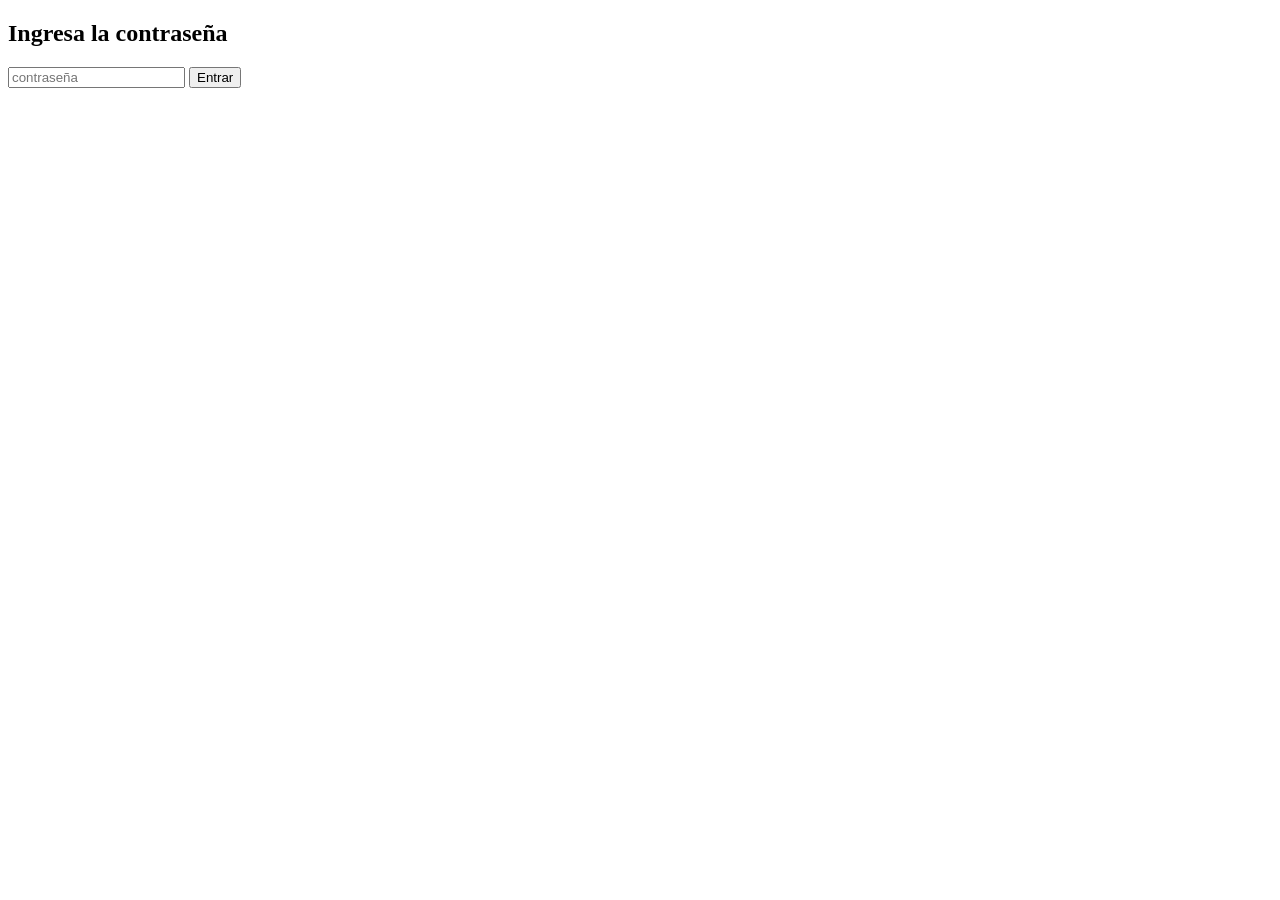
==== commit b3e99e27: "Implement authentication check in page.html Add authentication check to redirect unauthorized users." ====
--- a/page.html
+++ b/page.html
@@ -1,4 +1,12 @@
 <!DOCTYPE html>
+
+<script>
+
+if(localStorage.getItem("auth") !== "ok"){
+window.location.href = "index.html";
+}
+
+</script>
 <html  >
 <head>
   <!-- Site made with Mobirise Website Builder v6.1.12, https://mobirise.com -->
@@ -190,4 +198,4 @@
   
   <input name="animation" type="hidden">
   </body>
-</html>+</html>
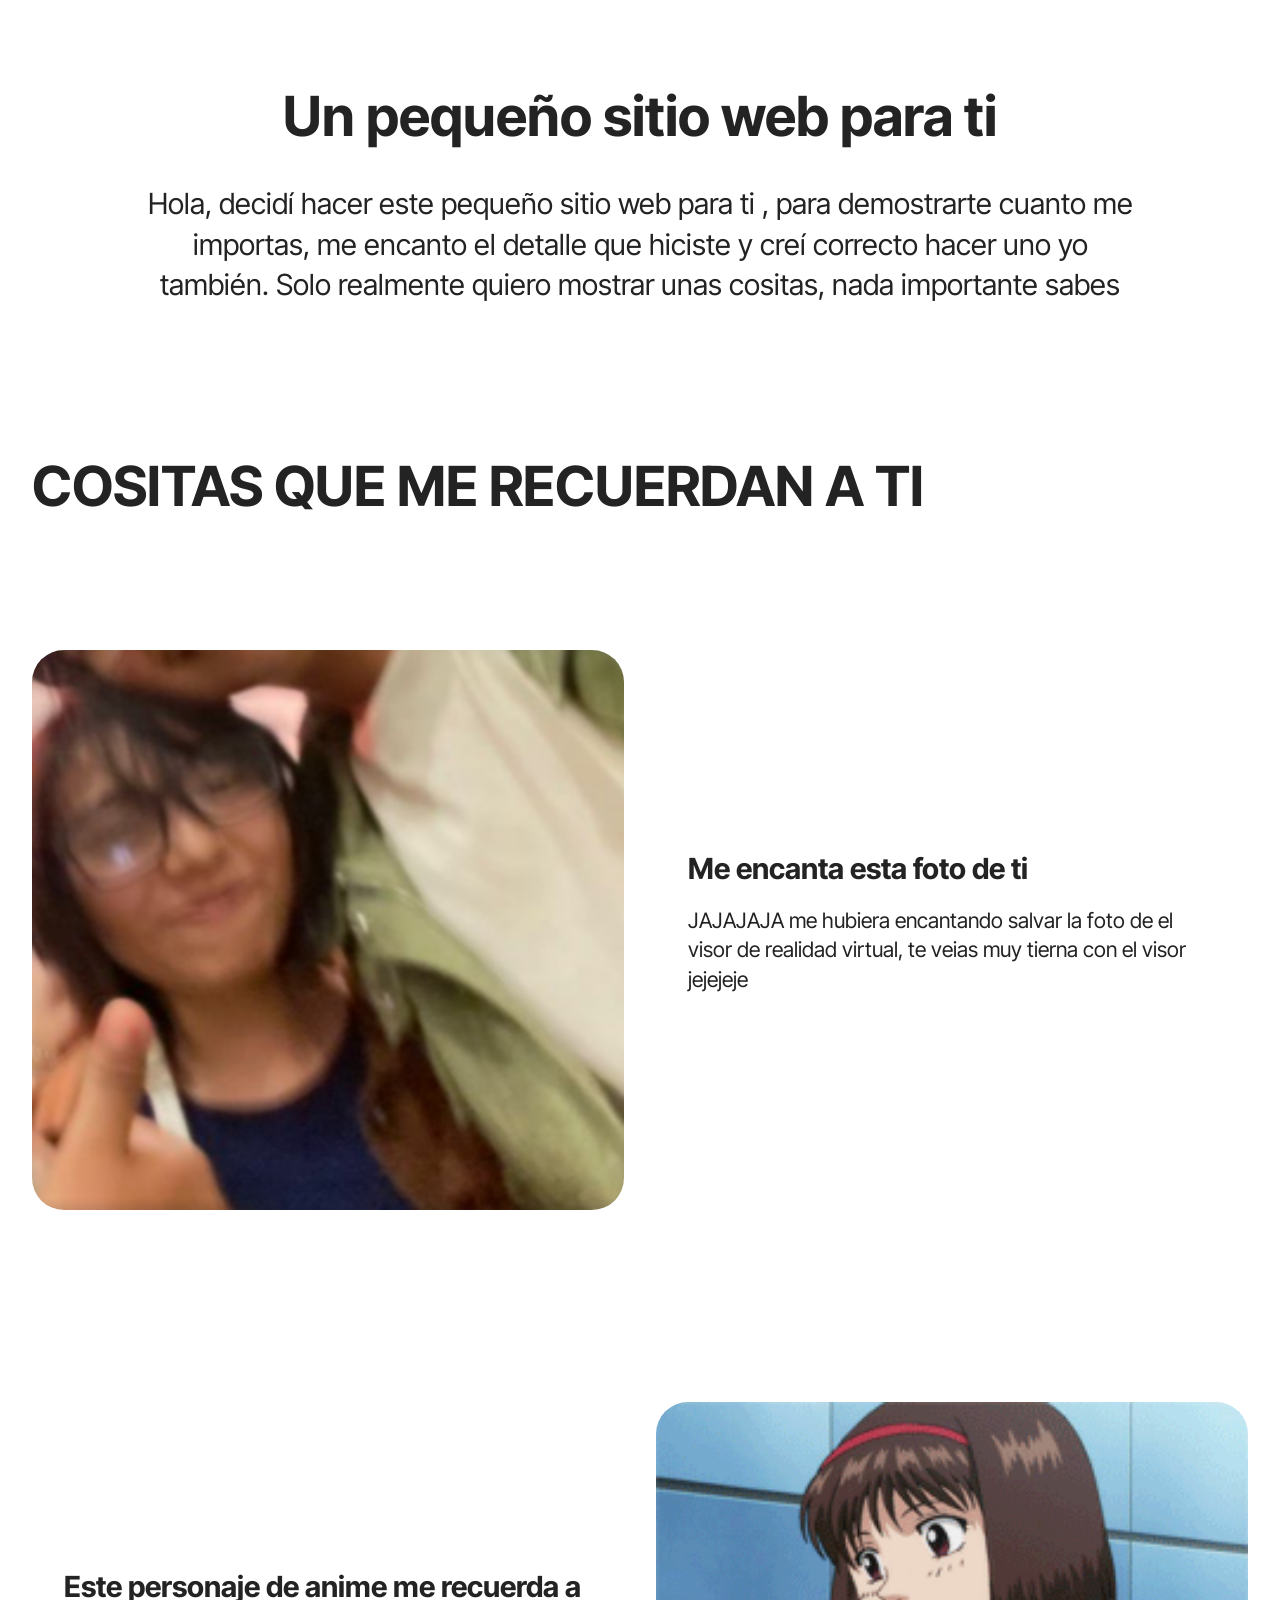
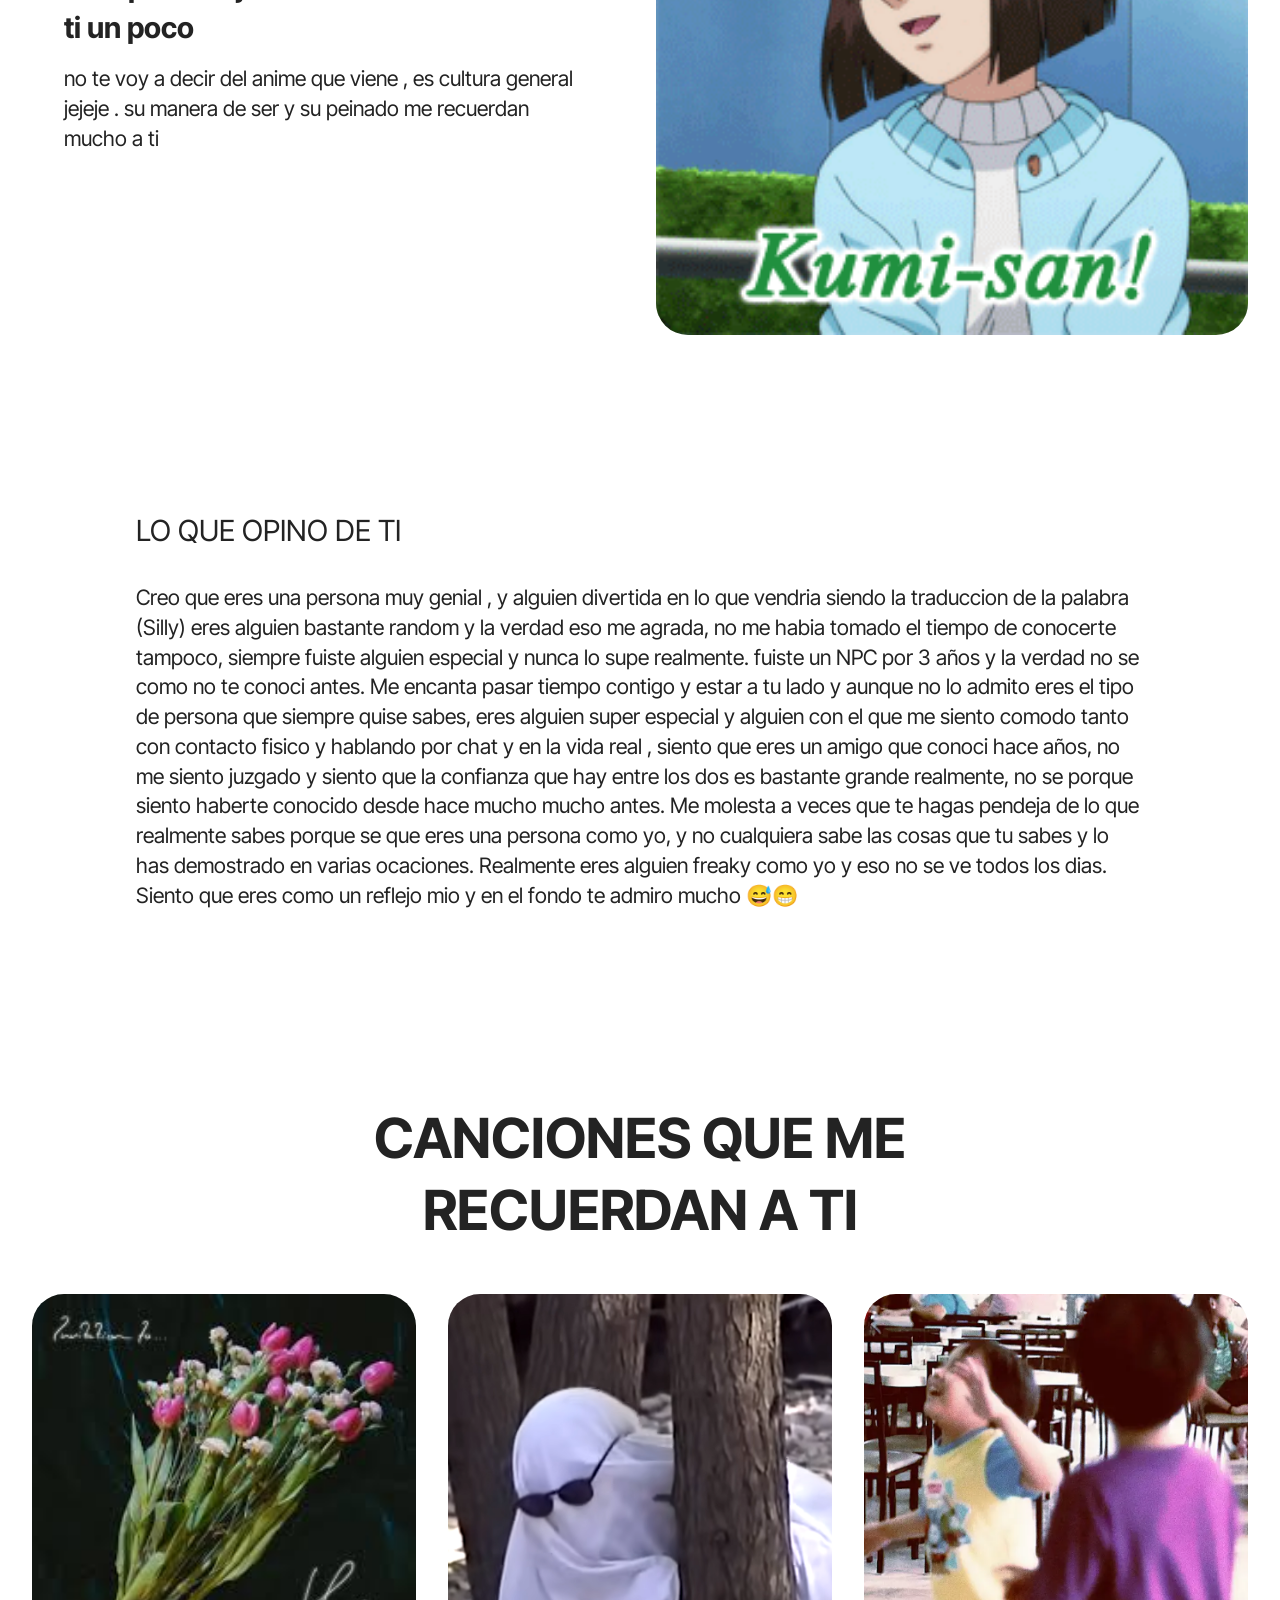
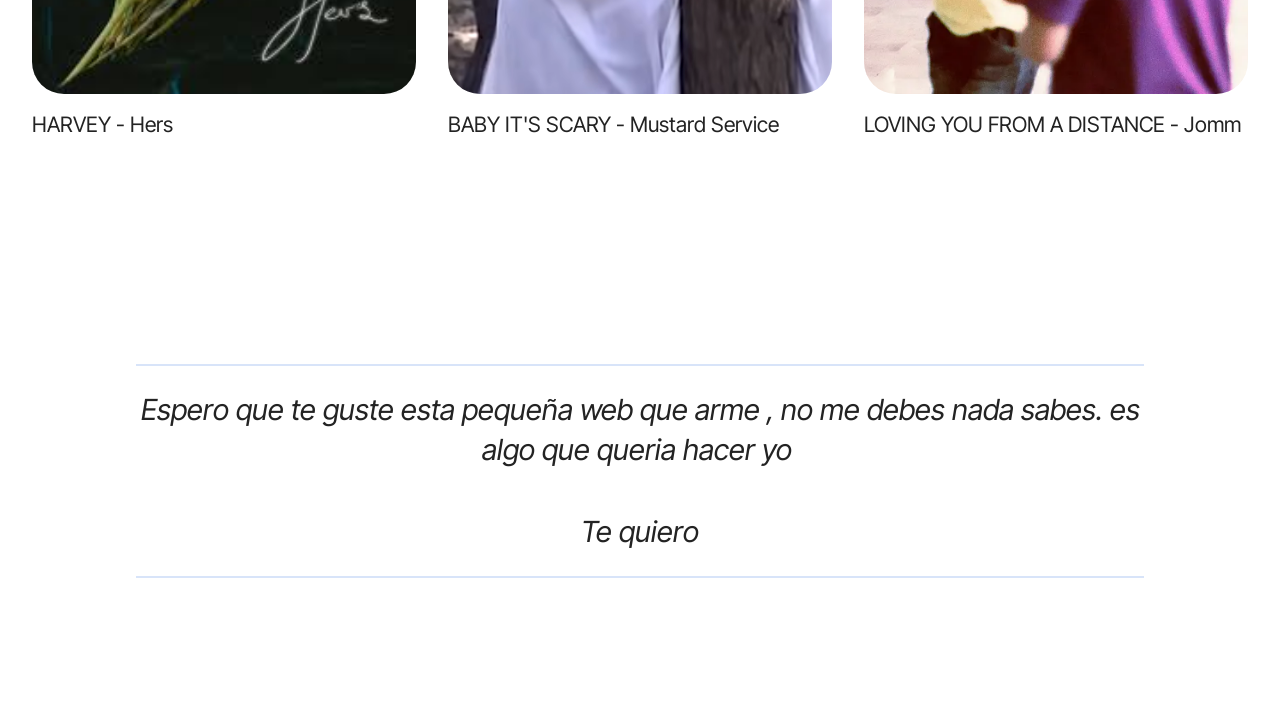
==== commit 3f87b6d0: "Add files via upload" ====
--- a/page.html
+++ b/page.html
@@ -1,12 +1,4 @@
 <!DOCTYPE html>
-
-<script>
-
-if(localStorage.getItem("auth") !== "ok"){
-window.location.href = "index.html";
-}
-
-</script>
 <html  >
 <head>
   <!-- Site made with Mobirise Website Builder v6.1.12, https://mobirise.com -->
@@ -198,4 +190,4 @@
   
   <input name="animation" type="hidden">
   </body>
-</html>
+</html>
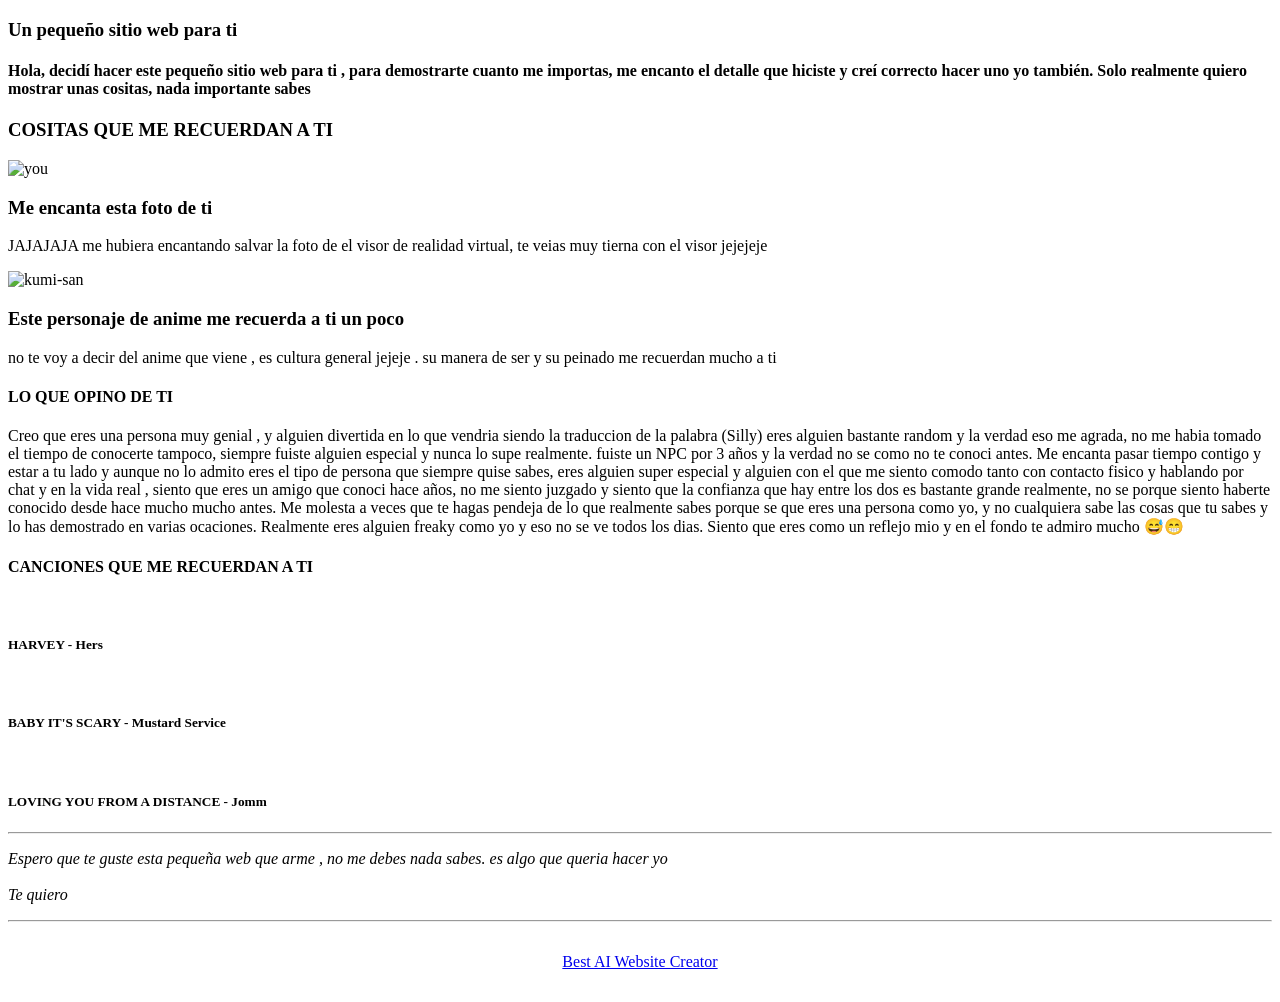
==== commit e6598f05: "BESTFRIENDV.2.0 Better security" ====
--- a/page.html
+++ b/page.html
@@ -10,7 +10,7 @@
   <meta name="description" content="">
   
   
-  <title>Home</title>
+  <title>PARA TIIII!!!</title>
   <link rel="stylesheet" href="assets/bootstrap/css/bootstrap.min.css">
   <link rel="stylesheet" href="assets/animatecss/animate.css">
   <link rel="stylesheet" href="assets/theme/css/style.css">
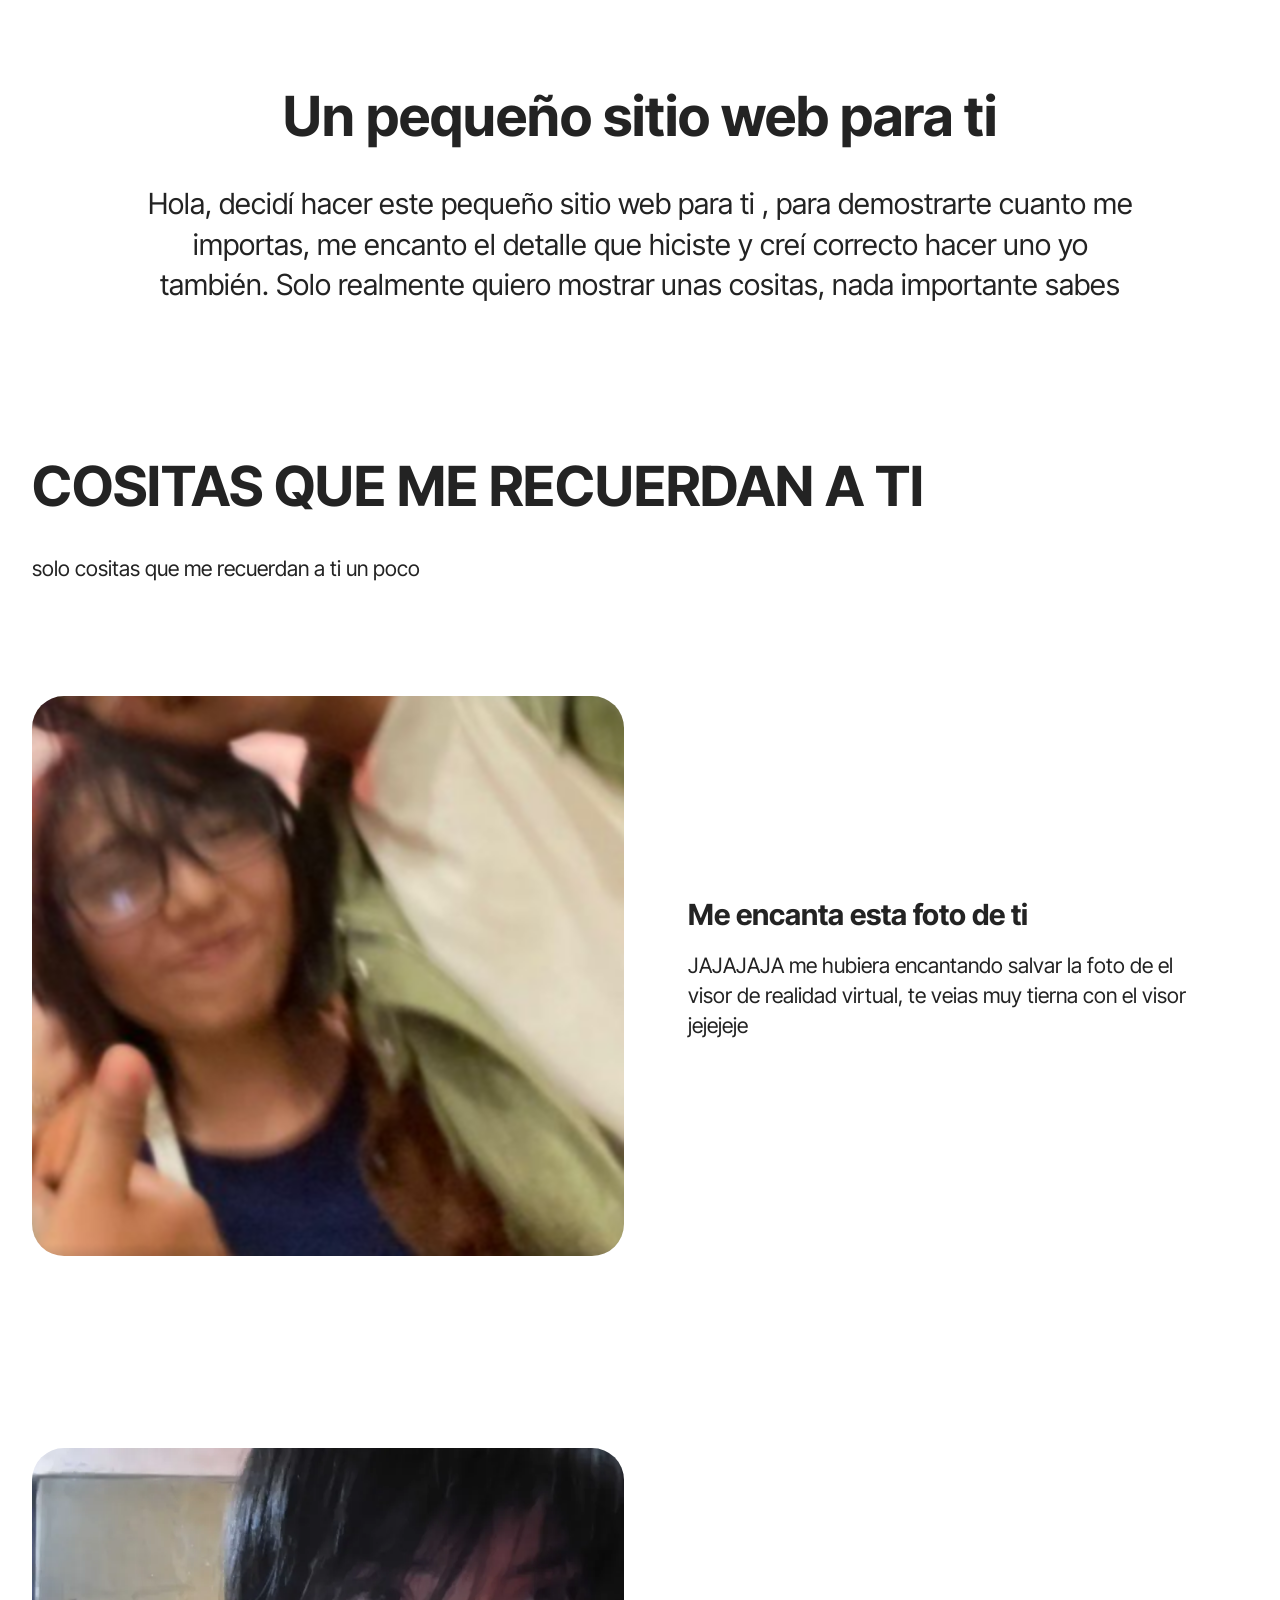
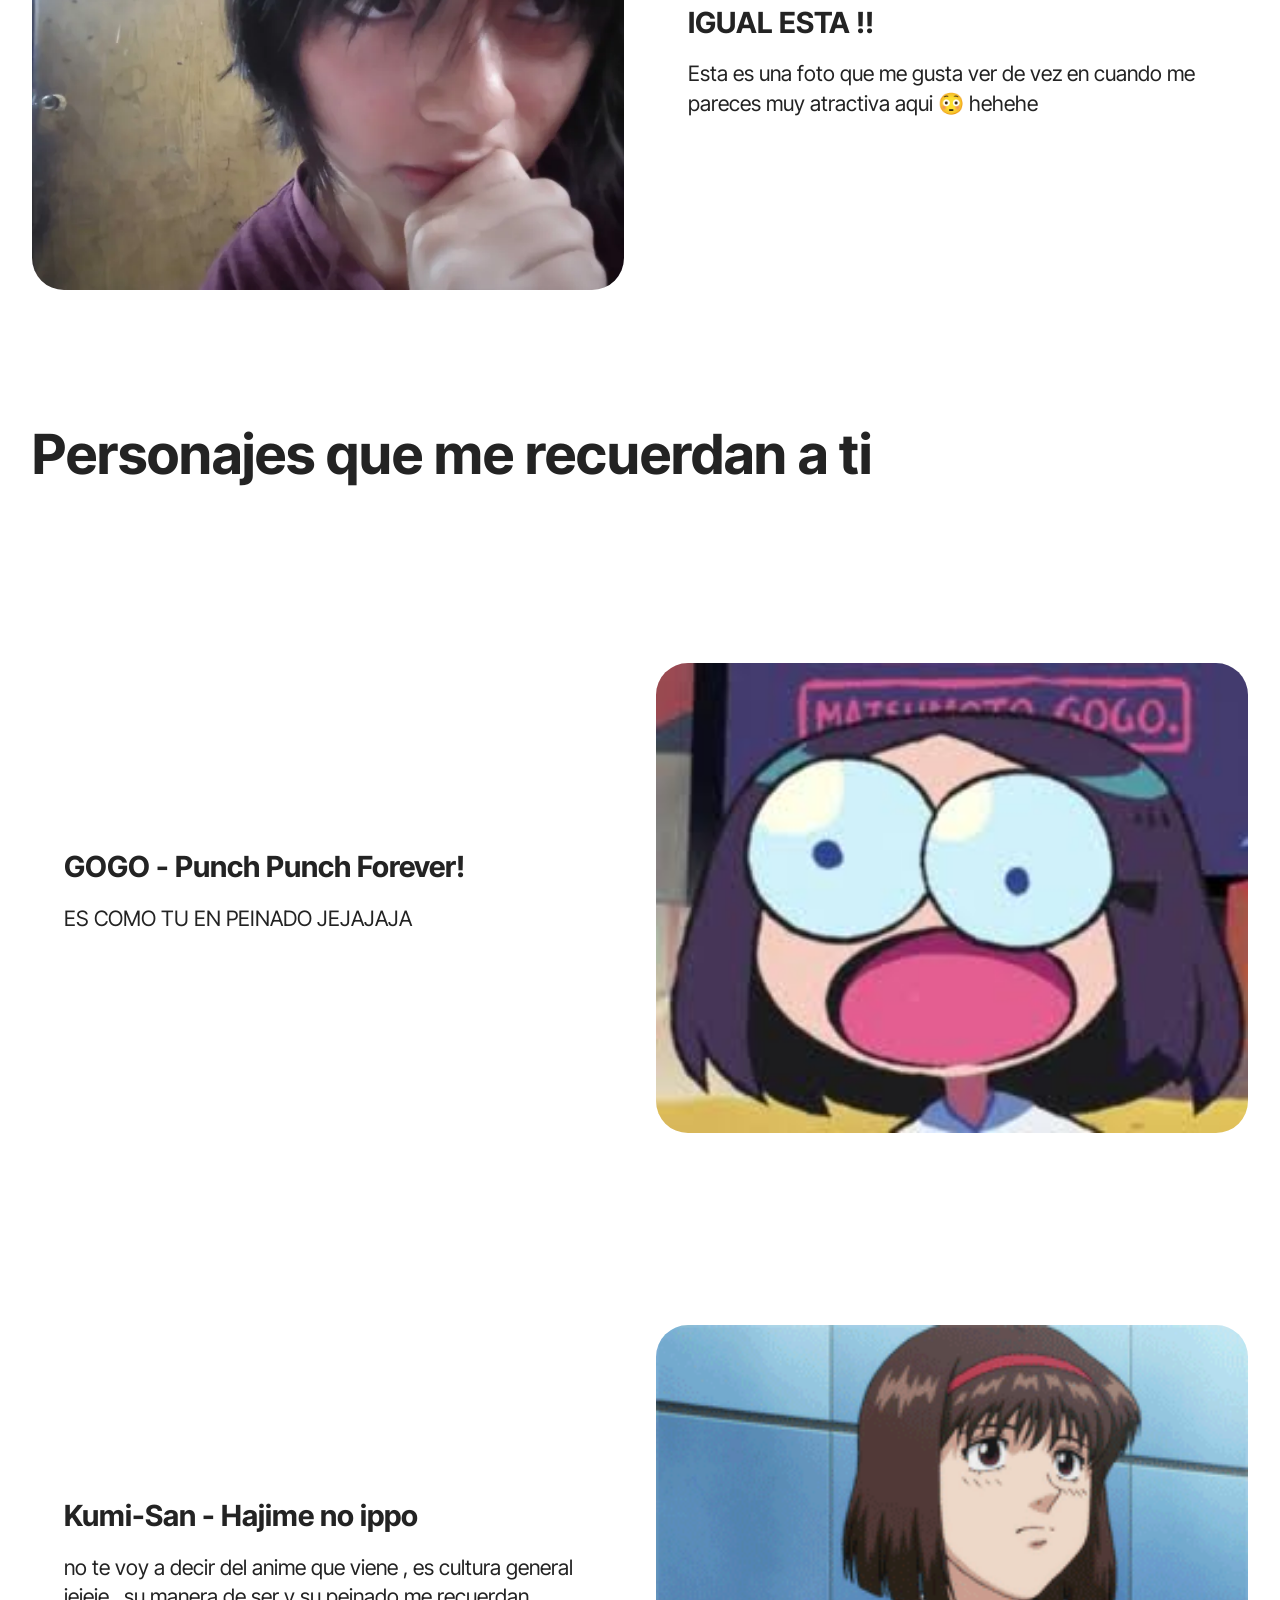
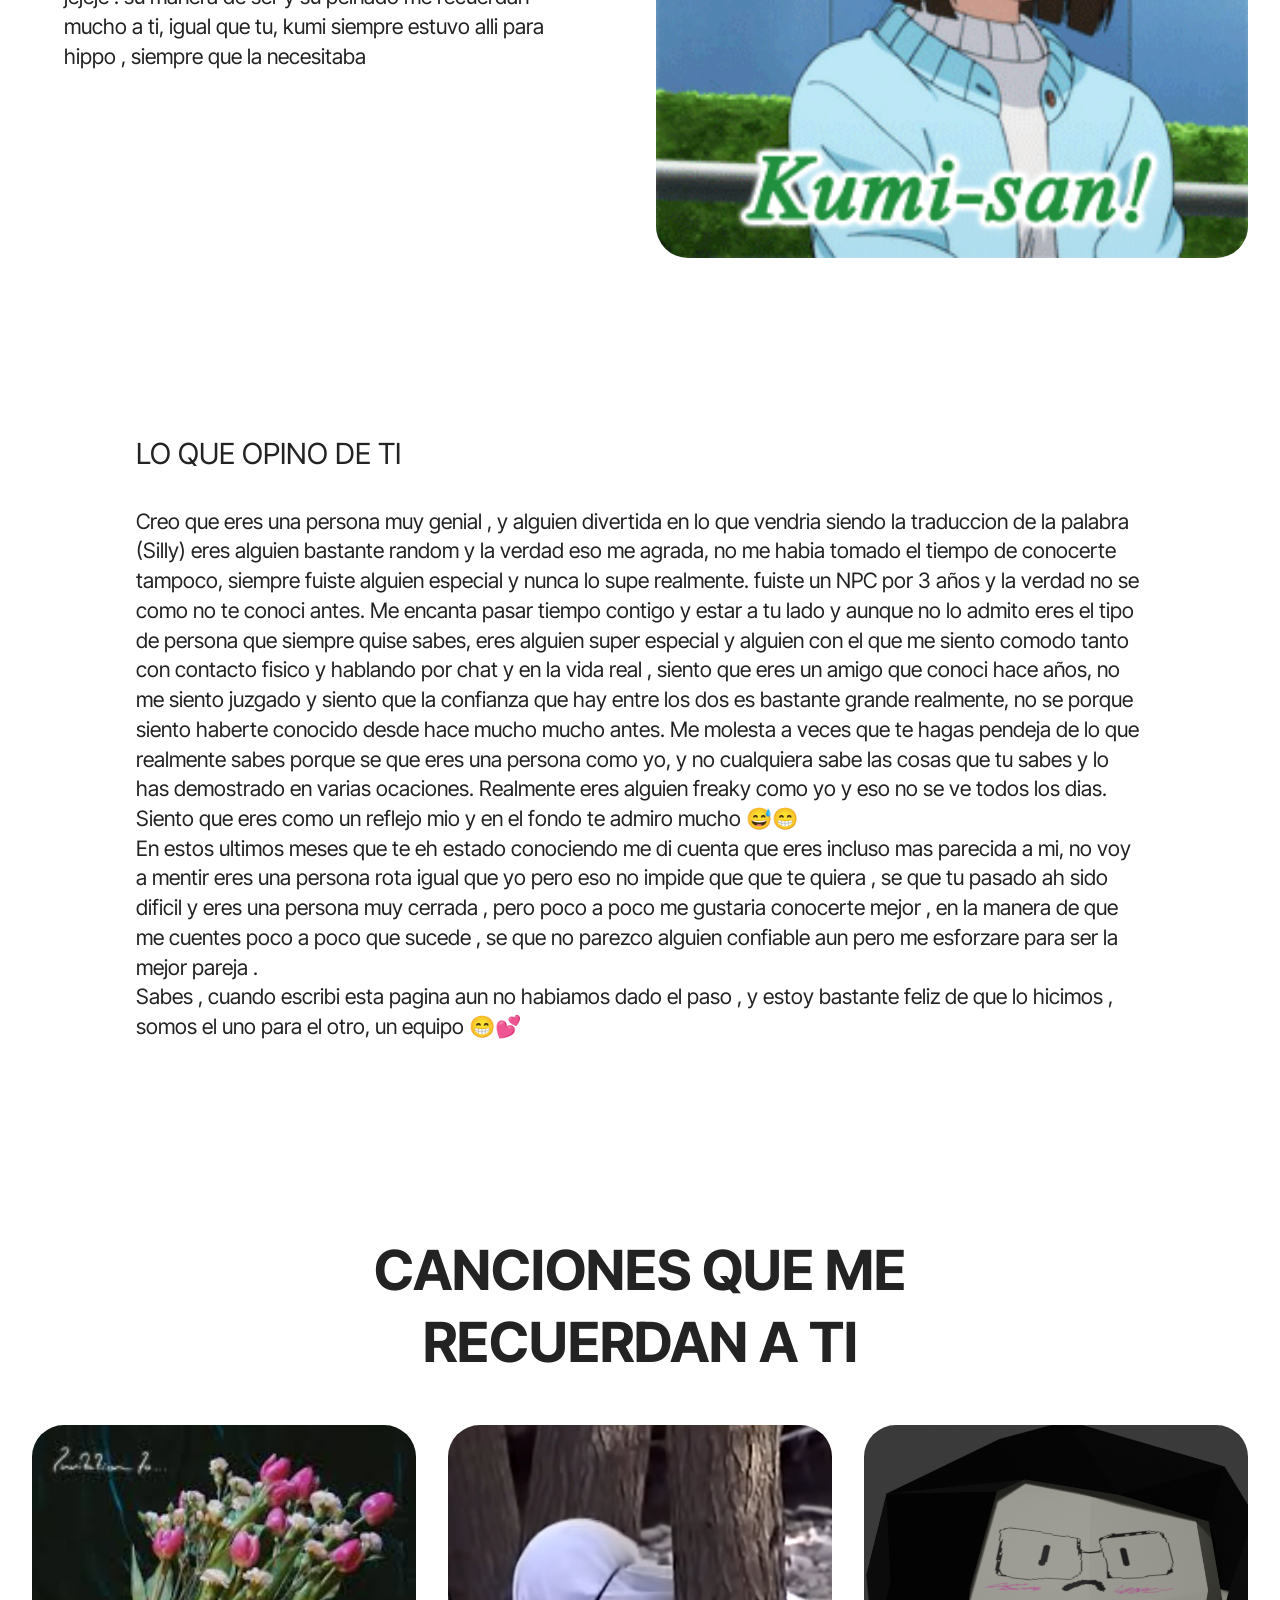
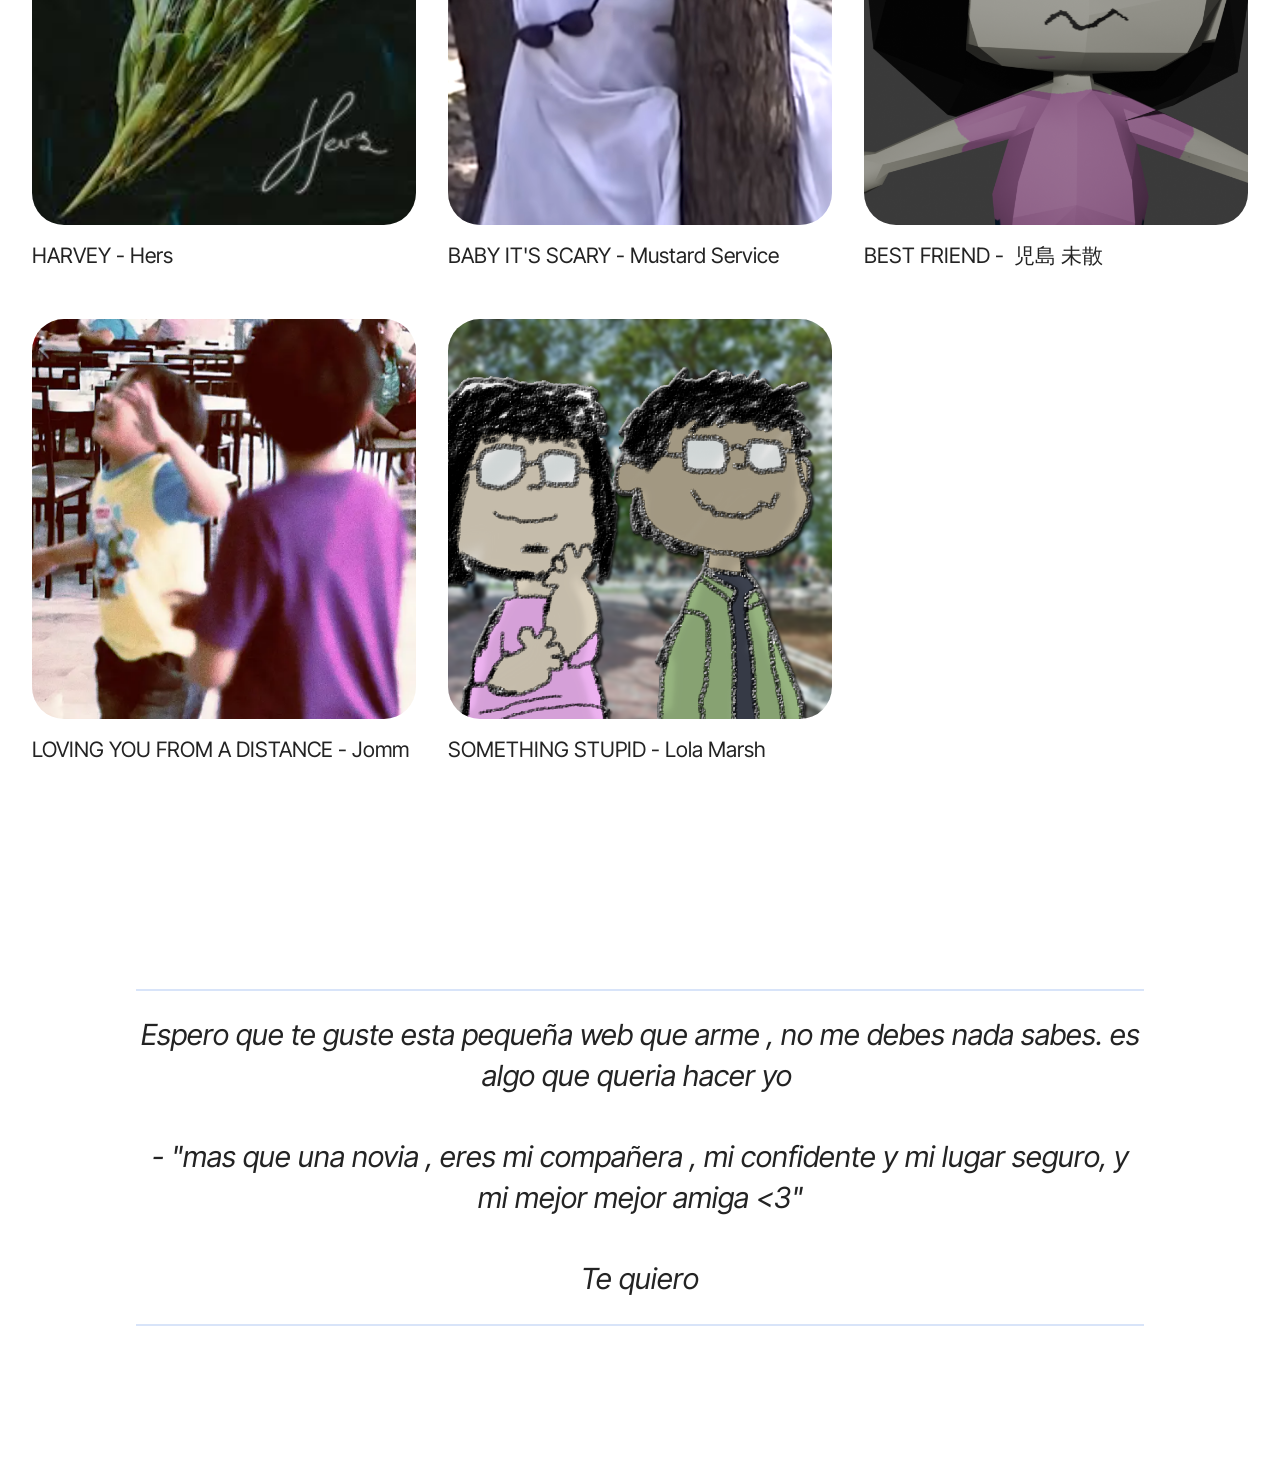
==== commit 243e48b2: "Add files via upload solo actualize esto ya esta" ====
--- a/page.html
+++ b/page.html
@@ -10,13 +10,13 @@
   <meta name="description" content="">
   
   
-  <title>PARA TIIII!!!</title>
+  <title>Home</title>
   <link rel="stylesheet" href="assets/bootstrap/css/bootstrap.min.css">
   <link rel="stylesheet" href="assets/animatecss/animate.css">
   <link rel="stylesheet" href="assets/theme/css/style.css">
   <link rel="preload" href="https://fonts.googleapis.com/css?family=Inter+Tight:100,200,300,400,500,600,700,800,900,100i,200i,300i,400i,500i,600i,700i,800i,900i&display=swap" as="style" onload="this.onload=null;this.rel='stylesheet'">
   <noscript><link rel="stylesheet" href="https://fonts.googleapis.com/css?family=Inter+Tight:100,200,300,400,500,600,700,800,900,100i,200i,300i,400i,500i,600i,700i,800i,900i&display=swap"></noscript>
-  <link rel="preload" as="style" href="assets/mobirise/css/mbr-additional.css?v=bXfX7x"><link rel="stylesheet" href="assets/mobirise/css/mbr-additional.css?v=bXfX7x" type="text/css">
+  <link rel="preload" as="style" href="assets/mobirise/css/mbr-additional.css?v=FisQEk"><link rel="stylesheet" href="assets/mobirise/css/mbr-additional.css?v=FisQEk" type="text/css">
 
   
   
@@ -47,7 +47,7 @@
             <div class="col-md-12 col-lg-12">
                 <h3 class="mbr-section-title mbr-fonts-style mb-4 display-2"><strong>COSITAS QUE ME RECUERDAN A TI</strong></h3>
                 
-                <p class="mbr-text mbr-fonts-style display-7"></p>
+                <p class="mbr-text mbr-fonts-style display-7">solo cositas que me recuerdan a ti un poco&nbsp;</p>
             </div>
         </div>
     </div>
@@ -77,6 +77,43 @@
     </div>
 </section>
 
+<section data-bs-version="5.1" class="image1 cid-vkyMV1dXae" id="image1-h">
+    
+
+    
+    
+
+    <div class="container">
+        <div class="row align-items-center">
+            <div class="col-12 col-lg-6">
+                <div class="image-wrapper">
+                    <img src="assets/images/img-20260424.png" alt="you">
+                    
+                </div>
+            </div>
+            <div class="col-12 col-lg">
+                <div class="text-wrapper">
+                    <h3 class="mbr-section-title mbr-fonts-style mb-3 display-5"><strong>IGUAL ESTA !!</strong></h3>
+                    <p class="mbr-text mbr-fonts-style display-7">Esta es una foto que me gusta ver de vez en cuando me pareces muy atractiva aqui 😳 hehehe</p>
+                </div>
+            </div>
+        </div>
+    </div>
+</section>
+
+<section data-bs-version="5.1" class="content5 cid-vkyUcYLn2N" id="content5-j">
+    
+    <div class="container">
+        <div class="row justify-content-center">
+            <div class="col-md-12 col-lg-12">
+                <h3 class="mbr-section-title mbr-fonts-style mb-4 display-2"><strong>Personajes que me recuerdan a ti</strong></h3>
+                
+                <p class="mbr-text mbr-fonts-style display-7">&nbsp;</p>
+            </div>
+        </div>
+    </div>
+</section>
+
 <section data-bs-version="5.1" class="image2 cid-vdSUJswiBV" id="image2-6">
     
 
@@ -87,6 +124,30 @@
         <div class="row align-items-center">
             <div class="col-12 col-lg-6">
                 <div class="image-wrapper">
+                    <img src="assets/images/image-6.png" alt="kumi-san">
+                    
+                </div>
+            </div>
+            <div class="col-12 col-lg">
+                <div class="text-wrapper">
+                    <h3 class="mbr-section-title mbr-fonts-style mb-3 display-5"><strong>GOGO - Punch Punch Forever!</strong></h3>
+                    <p class="mbr-text mbr-fonts-style display-7">ES COMO TU EN PEINADO JEJAJAJA</p>
+                </div>
+            </div>
+        </div>
+    </div>
+</section>
+
+<section data-bs-version="5.1" class="image2 cid-vkyPOQyrM5" id="image2-i">
+    
+
+    
+    
+
+    <div class="container">
+        <div class="row align-items-center">
+            <div class="col-12 col-lg-6">
+                <div class="image-wrapper">
                     <img src="assets/images/tumblr-myfx0qhppf1rbetd4o1-250.gif" alt="kumi-san">
                     
                 </div>
@@ -94,8 +155,8 @@
             <div class="col-12 col-lg">
                 <div class="text-wrapper">
                     <h3 class="mbr-section-title mbr-fonts-style mb-3 display-5">
-                        <strong>Este personaje de anime me recuerda a ti un poco</strong></h3>
-                    <p class="mbr-text mbr-fonts-style display-7">no te voy a decir del anime que viene , es cultura general jejeje . su manera de ser y su peinado me recuerdan mucho a ti</p>
+                        <strong>Kumi-San - Hajime no ippo&nbsp;</strong></h3>
+                    <p class="mbr-text mbr-fonts-style display-7">no te voy a decir del anime que viene , es cultura general jejeje . su manera de ser y su peinado me recuerdan mucho a ti, igual que tu, kumi siempre estuvo alli para hippo , siempre que la necesitaba&nbsp;</p>
                 </div>
             </div>
         </div>
@@ -109,7 +170,7 @@
             <div class="col-md-12 col-lg-10">
                 
                 <h4 class="mbr-section-subtitle mbr-fonts-style mb-4 display-5">LO QUE OPINO DE TI&nbsp;</h4>
-                <p class="mbr-text mbr-fonts-style display-7">Creo que eres una persona muy genial , y alguien divertida en lo que vendria siendo la traduccion de la palabra (Silly) eres alguien bastante random y la verdad eso me agrada, no me habia tomado el tiempo de conocerte tampoco, siempre fuiste alguien especial y nunca lo supe realmente. fuiste un NPC por 3 años y la verdad no se como no te conoci antes. Me encanta pasar tiempo contigo y estar a tu lado y aunque no lo admito eres el tipo de persona que siempre quise sabes, eres alguien super especial y alguien con el que me siento comodo tanto con contacto fisico y hablando por chat y en la vida real , siento que eres un amigo que conoci hace años, no me siento juzgado y siento que la confianza que hay entre los dos es bastante grande realmente, no se porque siento haberte conocido desde hace mucho mucho antes. Me molesta a veces que te hagas pendeja de lo que realmente sabes porque se que eres una persona como yo, y no cualquiera sabe las cosas que tu sabes y lo has demostrado en varias ocaciones. Realmente eres alguien freaky como yo y eso no se ve todos los dias. Siento que eres como un reflejo mio y en el fondo te admiro mucho 😅😁</p>
+                <p class="mbr-text mbr-fonts-style display-7">Creo que eres una persona muy genial , y alguien divertida en lo que vendria siendo la traduccion de la palabra (Silly) eres alguien bastante random y la verdad eso me agrada, no me habia tomado el tiempo de conocerte tampoco, siempre fuiste alguien especial y nunca lo supe realmente. fuiste un NPC por 3 años y la verdad no se como no te conoci antes. Me encanta pasar tiempo contigo y estar a tu lado y aunque no lo admito eres el tipo de persona que siempre quise sabes, eres alguien super especial y alguien con el que me siento comodo tanto con contacto fisico y hablando por chat y en la vida real , siento que eres un amigo que conoci hace años, no me siento juzgado y siento que la confianza que hay entre los dos es bastante grande realmente, no se porque siento haberte conocido desde hace mucho mucho antes. Me molesta a veces que te hagas pendeja de lo que realmente sabes porque se que eres una persona como yo, y no cualquiera sabe las cosas que tu sabes y lo has demostrado en varias ocaciones. Realmente eres alguien freaky como yo y eso no se ve todos los dias. Siento que eres como un reflejo mio y en el fondo te admiro mucho 😅😁<br>En estos ultimos meses que te eh estado conociendo me di cuenta que eres incluso mas parecida a mi, no voy a mentir eres una persona rota igual que yo pero eso no impide que que te quiera , se que tu pasado ah sido dificil y eres una persona muy cerrada , pero poco a poco me gustaria conocerte mejor , en la manera de que me cuentes poco a poco que sucede , se que no parezco alguien confiable aun pero me esforzare para ser la mejor pareja .&nbsp;<br>Sabes , cuando escribi esta pagina aun no habiamos dado el paso , y estoy bastante feliz de que lo hicimos , somos el uno para el otro, un equipo 😁💕</p>
             </div>
         </div>
     </div>
@@ -131,7 +192,7 @@
       <div class="item features-image col-12 col-md-6 col-lg-4 active">
         <div class="item-wrapper">
           <div class="item-img mb-3">
-            <a href="https://www.youtube.com/watch?v=8gnSgWRCV1A" target="_blank"><img src="assets/images/image-4.png" alt="" title=""></a>
+            <a href="https://www.youtube.com/watch?v=8gnSgWRCV1A" target="_blank"><img src="assets/images/image-4.png" alt="" title="" data-slide-to="0" data-bs-slide-to="0"></a>
           </div>
           <div class="item-content align-left">
             <h5 class="item-title mbr-fonts-style mt-0 mb-3 display-7">
@@ -154,14 +215,38 @@
             
           </div>
         </div>
+      </div><div class="item features-image col-12 col-md-6 col-lg-4">
+        <div class="item-wrapper">
+          <div class="item-img mb-3">
+            <a href="https://open.spotify.com/intl-es/track/3ZsXZwxa5Vygn5Cwt3cmcT?si=365e6a0d0fc64226" target="_blank"><img src="assets/images/untitled-1.png" alt="" title="" data-slide-to="2" data-bs-slide-to="2"></a>
+          </div>
+          <div class="item-content align-left">
+            <h5 class="item-title mbr-fonts-style mb-3 mt-0 display-7">BEST FRIEND -&nbsp; 児島 未散</h5>
+            
+            
+            
+          </div>
+        </div>
       </div>
       <div class="item features-image col-12 col-md-6 col-lg-4">
         <div class="item-wrapper">
           <div class="item-img mb-3">
-            <a href="https://www.youtube.com/watch?v=a_UlnzPLK9A&list=RDa_UlnzPLK9A&start_radio=1" target="_blank"><img src="assets/images/captura-de-pantalla-2026-03-16.png" alt="" title="" data-slide-to="2" data-bs-slide-to="2"></a>
+            <a href="https://www.youtube.com/watch?v=a_UlnzPLK9A&list=RDa_UlnzPLK9A&start_radio=1" target="_blank"><img src="assets/images/captura-de-pantalla-2026-03-16.png" alt="" title="" data-slide-to="3" data-bs-slide-to="3"></a>
           </div>
           <div class="item-content align-left">
             <h5 class="item-title mbr-fonts-style mb-3 mt-0 display-7">LOVING YOU FROM A DISTANCE - Jomm</h5>
+            
+            
+            
+          </div>
+        </div>
+      </div><div class="item features-image col-12 col-md-6 col-lg-4">
+        <div class="item-wrapper">
+          <div class="item-img mb-3">
+            <a href="https://open.spotify.com/intl-es/track/29EdNlJQqStWhNkSGpkuFQ?si=36d5c3292b8e4862" target="_blank"><img src="assets/images/dachii.png" alt="" title="" data-slide-to="4" data-bs-slide-to="4"></a>
+          </div>
+          <div class="item-content align-left">
+            <h5 class="item-title mbr-fonts-style mb-3 mt-0 display-7">SOMETHING STUPID - Lola Marsh&nbsp;</h5>
             
             
             
@@ -180,12 +265,12 @@
             <div class="col-md-12 col-lg-10">
                 <hr class="line">
                 <p class="mbr-text align-center mbr-fonts-style my-4 display-5">
-                    <em>Espero que te guste esta pequeña web que arme , no me debes nada sabes. es algo que queria hacer yo&nbsp;<br><br>Te quiero</em></p>
+                    <em>Espero que te guste esta pequeña web que arme , no me debes nada sabes. es algo que queria hacer yo&nbsp;<br><br>- "mas que una novia , eres mi compañera , mi confidente y mi lugar seguro, y mi mejor mejor amiga &lt;3"<br><br>Te quiero</em></p>
                 <hr class="line">
             </div>
         </div>
     </div>
-</section><section class="display-7" style="padding: 0;align-items: center;justify-content: center;flex-wrap: wrap;    align-content: center;display: flex;position: relative;height: 4rem;"><a href="https://mobiri.se/" style="flex: 1 1;height: 4rem;position: absolute;width: 100%;z-index: 1;"><img alt="" style="height: 4rem;" src="[data-uri]"></a><p style="margin: 0;text-align: center;" class="display-7">&#8204;</p><a style="z-index:1" href="https://mobirise.com/builder/ai-website-creator.html">Best AI Website Creator</a></section><script src="assets/bootstrap/js/bootstrap.bundle.min.js"></script>  <script src="assets/smoothscroll/smooth-scroll.js"></script>  <script src="assets/ytplayer/index.js"></script>  <script src="assets/theme/js/script.js"></script>  
+</section><section class="display-7" style="padding: 0;align-items: center;justify-content: center;flex-wrap: wrap;    align-content: center;display: flex;position: relative;height: 4rem;"><a href="https://mobiri.se/" style="flex: 1 1;height: 4rem;position: absolute;width: 100%;z-index: 1;"><img alt="" style="height: 4rem;" src="[data-uri]"></a><p style="margin: 0;text-align: center;" class="display-7">&#8204;</p><a style="z-index:1" href="https://mobirise.com"> Website Builder Software</a></section><script src="assets/bootstrap/js/bootstrap.bundle.min.js"></script>  <script src="assets/smoothscroll/smooth-scroll.js"></script>  <script src="assets/ytplayer/index.js"></script>  <script src="assets/theme/js/script.js"></script>  
   
   
   <input name="animation" type="hidden">
--- a/assets/theme/css/style.css
+++ b/assets/theme/css/style.css
@@ -0,0 +1,965 @@
+@charset "UTF-8";
+section {
+  background-color: #ffffff;
+}
+
+body {
+  font-style: normal;
+  line-height: 1.5;
+  font-weight: 400;
+  color: #232323;
+  position: relative;
+}
+
+button {
+  background-color: transparent;
+  border-color: transparent;
+}
+
+.embla__button,
+.carousel-control {
+  background-color: #edefea !important;
+  opacity: 0.8 !important;
+  color: #464845 !important;
+  border-color: #edefea !important;
+}
+
+.carousel .close,
+.modalWindow .close {
+  background-color: #edefea !important;
+  color: #464845 !important;
+  border-color: #edefea !important;
+  opacity: 0.8 !important;
+}
+
+.carousel .close:hover,
+.modalWindow .close:hover {
+  opacity: 1 !important;
+}
+
+.carousel-indicators li {
+  background-color: #edefea !important;
+  border: 2px solid #464845 !important;
+}
+
+.carousel-indicators li:hover,
+.carousel-indicators li:active {
+  opacity: 0.8 !important;
+}
+
+.embla__button:hover,
+.carousel-control:hover {
+  background-color: #edefea !important;
+  opacity: 1 !important;
+}
+
+.modalWindow-video-container {
+  height: 80%;
+}
+
+section,
+.container,
+.container-fluid {
+  position: relative;
+  word-wrap: break-word;
+}
+
+a.mbr-iconfont:hover {
+  text-decoration: none;
+}
+
+.article .lead p,
+.article .lead ul,
+.article .lead ol,
+.article .lead pre,
+.article .lead blockquote {
+  margin-bottom: 0;
+}
+
+a {
+  font-style: normal;
+  font-weight: 400;
+  cursor: pointer;
+}
+a, a:hover {
+  text-decoration: none;
+}
+
+.mbr-section-title {
+  font-style: normal;
+  line-height: 1.3;
+}
+
+.mbr-section-subtitle {
+  line-height: 1.3;
+}
+
+.mbr-text {
+  font-style: normal;
+  line-height: 1.7;
+}
+
+h1,
+h2,
+h3,
+h4,
+h5,
+h6,
+.display-1,
+.display-2,
+.display-4,
+.display-5,
+.display-7,
+span,
+p,
+a {
+  line-height: 1;
+  word-break: break-word;
+  word-wrap: break-word;
+  font-weight: 400;
+}
+
+b,
+strong {
+  font-weight: bold;
+}
+
+input:-webkit-autofill, input:-webkit-autofill:hover, input:-webkit-autofill:focus, input:-webkit-autofill:active {
+  transition-delay: 9999s;
+  -webkit-transition-property: background-color, color;
+  transition-property: background-color, color;
+}
+
+textarea[type=hidden] {
+  display: none;
+}
+
+section {
+  background-position: 50% 50%;
+  background-repeat: no-repeat;
+  background-size: cover;
+}
+section .mbr-background-video,
+section .mbr-background-video-preview {
+  position: absolute;
+  bottom: 0;
+  left: 0;
+  right: 0;
+  top: 0;
+}
+
+.hidden {
+  visibility: hidden;
+}
+
+.mbr-z-index20 {
+  z-index: 20;
+}
+
+/*! Base colors */
+.mbr-white {
+  color: #ffffff;
+}
+
+.mbr-black {
+  color: #111111;
+}
+
+.mbr-bg-white {
+  background-color: #ffffff;
+}
+
+.mbr-bg-black {
+  background-color: #000000;
+}
+
+/*! Text-aligns */
+.align-left {
+  text-align: left;
+}
+
+.align-center {
+  text-align: center;
+}
+
+.align-right {
+  text-align: right;
+}
+
+/*! Font-weight  */
+.mbr-light {
+  font-weight: 300;
+}
+
+.mbr-regular {
+  font-weight: 400;
+}
+
+.mbr-semibold {
+  font-weight: 500;
+}
+
+.mbr-bold {
+  font-weight: 700;
+}
+
+/*! Media  */
+.media-content {
+  flex-basis: 100%;
+}
+
+.media-container-row {
+  display: flex;
+  flex-direction: row;
+  flex-wrap: wrap;
+  justify-content: center;
+  align-content: center;
+  align-items: start;
+}
+.media-container-row .media-size-item {
+  width: 400px;
+}
+
+.media-container-column {
+  display: flex;
+  flex-direction: column;
+  flex-wrap: wrap;
+  justify-content: center;
+  align-content: center;
+  align-items: stretch;
+}
+.media-container-column > * {
+  width: 100%;
+}
+
+@media (min-width: 992px) {
+  .media-container-row {
+    flex-wrap: nowrap;
+  }
+}
+figure {
+  margin-bottom: 0;
+  overflow: hidden;
+}
+
+figure[mbr-media-size] {
+  transition: width 0.1s;
+}
+
+img,
+iframe {
+  display: block;
+  width: 100%;
+}
+
+.card {
+  background-color: transparent;
+  border: none;
+}
+
+.card-box {
+  width: 100%;
+}
+
+.card-img {
+  text-align: center;
+  flex-shrink: 0;
+  -webkit-flex-shrink: 0;
+}
+
+.media {
+  max-width: 100%;
+  margin: 0 auto;
+}
+
+.mbr-figure {
+  align-self: center;
+}
+
+.media-container > div {
+  max-width: 100%;
+}
+
+.mbr-figure img,
+.card-img img {
+  width: 100%;
+}
+
+@media (max-width: 991px) {
+  .media-size-item {
+    width: auto !important;
+  }
+  .media {
+    width: auto;
+  }
+  .mbr-figure {
+    width: 100% !important;
+  }
+}
+/*! Buttons */
+.mbr-section-btn {
+  margin-left: -0.6rem;
+  margin-right: -0.6rem;
+  font-size: 0;
+}
+
+.btn {
+  font-weight: 600;
+  border-width: 1px;
+  font-style: normal;
+  margin: 0.6rem 0.6rem;
+  white-space: normal;
+  transition: all 0.2s ease-in-out;
+  display: inline-flex;
+  align-items: center;
+  justify-content: center;
+  word-break: break-word;
+}
+
+.btn-sm {
+  font-weight: 600;
+  letter-spacing: 0px;
+  transition: all 0.3s ease-in-out;
+}
+
+.btn-md {
+  font-weight: 600;
+  letter-spacing: 0px;
+  transition: all 0.3s ease-in-out;
+}
+
+.btn-lg {
+  font-weight: 600;
+  letter-spacing: 0px;
+  transition: all 0.3s ease-in-out;
+}
+
+.btn-form {
+  margin: 0;
+}
+.btn-form:hover {
+  cursor: pointer;
+}
+
+nav .mbr-section-btn {
+  margin-left: 0rem;
+  margin-right: 0rem;
+}
+
+/*! Btn icon margin */
+.btn .mbr-iconfont,
+.btn.btn-sm .mbr-iconfont {
+  order: 1;
+  cursor: pointer;
+  margin-left: 0.5rem;
+  vertical-align: sub;
+}
+
+.btn.btn-md .mbr-iconfont,
+.btn.btn-md .mbr-iconfont {
+  margin-left: 0.8rem;
+}
+
+.mbr-regular {
+  font-weight: 400;
+}
+
+.mbr-semibold {
+  font-weight: 500;
+}
+
+.mbr-bold {
+  font-weight: 700;
+}
+
+[type=submit] {
+  -webkit-appearance: none;
+}
+
+/*! Full-screen */
+.mbr-fullscreen .mbr-overlay {
+  min-height: 100vh;
+}
+
+.mbr-fullscreen {
+  display: flex;
+  display: -moz-flex;
+  display: -ms-flex;
+  display: -o-flex;
+  align-items: center;
+  min-height: 100vh;
+  padding-top: 3rem;
+  padding-bottom: 3rem;
+}
+
+/*! Map */
+.map {
+  height: 25rem;
+  position: relative;
+}
+.map iframe {
+  width: 100%;
+  height: 100%;
+}
+
+/*! Scroll to top arrow */
+.mbr-arrow-up {
+  bottom: 25px;
+  right: 90px;
+  position: fixed;
+  text-align: right;
+  z-index: 5000;
+  color: #ffffff;
+  font-size: 22px;
+}
+
+.mbr-arrow-up a {
+  background: rgba(0, 0, 0, 0.2);
+  border-radius: 50%;
+  color: #fff;
+  display: inline-block;
+  height: 60px;
+  width: 60px;
+  border: 2px solid #fff;
+  outline-style: none !important;
+  position: relative;
+  text-decoration: none;
+  transition: all 0.3s ease-in-out;
+  cursor: pointer;
+  text-align: center;
+}
+.mbr-arrow-up a:hover {
+  background-color: rgba(0, 0, 0, 0.4);
+}
+.mbr-arrow-up a i {
+  line-height: 60px;
+}
+
+.mbr-arrow-up-icon {
+  display: block;
+  color: #fff;
+}
+
+.mbr-arrow-up-icon::before {
+  content: "›";
+  display: inline-block;
+  font-family: serif;
+  font-size: 22px;
+  line-height: 1;
+  font-style: normal;
+  position: relative;
+  top: 6px;
+  left: -4px;
+  transform: rotate(-90deg);
+}
+
+/*! Arrow Down */
+.mbr-arrow {
+  position: absolute;
+  bottom: 45px;
+  left: 50%;
+  width: 60px;
+  height: 60px;
+  cursor: pointer;
+  background-color: rgba(80, 80, 80, 0.5);
+  border-radius: 50%;
+  transform: translateX(-50%);
+}
+@media (max-width: 767px) {
+  .mbr-arrow {
+    display: none;
+  }
+}
+.mbr-arrow > a {
+  display: inline-block;
+  text-decoration: none;
+  outline-style: none;
+  animation: arrowdown 1.7s ease-in-out infinite;
+  color: #ffffff;
+}
+.mbr-arrow > a > i {
+  position: absolute;
+  top: -2px;
+  left: 15px;
+  font-size: 2rem;
+}
+
+#scrollToTop a i::before {
+  content: "";
+  position: absolute;
+  display: block;
+  border-bottom: 2.5px solid #fff;
+  border-left: 2.5px solid #fff;
+  width: 27.8%;
+  height: 27.8%;
+  left: 50%;
+  top: 51%;
+  transform: translateY(-30%) translateX(-50%) rotate(135deg);
+}
+
+@keyframes arrowdown {
+  0% {
+    transform: translateY(0px);
+  }
+  50% {
+    transform: translateY(-5px);
+  }
+  100% {
+    transform: translateY(0px);
+  }
+}
+@media (max-width: 500px) {
+  .mbr-arrow-up {
+    left: 0;
+    right: 0;
+    text-align: center;
+  }
+}
+/*Gradients animation*/
+@keyframes gradient-animation {
+  from {
+    background-position: 0% 100%;
+    animation-timing-function: ease-in-out;
+  }
+  to {
+    background-position: 100% 0%;
+    animation-timing-function: ease-in-out;
+  }
+}
+.bg-gradient {
+  background-size: 200% 200%;
+  animation: gradient-animation 5s infinite alternate;
+  -webkit-animation: gradient-animation 5s infinite alternate;
+}
+
+.menu .navbar-brand {
+  display: -webkit-flex;
+}
+.menu .navbar-brand span {
+  display: flex;
+  display: -webkit-flex;
+}
+.menu .navbar-brand .navbar-caption-wrap {
+  display: -webkit-flex;
+}
+.menu .navbar-brand .navbar-logo img {
+  display: -webkit-flex;
+  width: auto;
+}
+@media (min-width: 768px) and (max-width: 991px) {
+  .menu .navbar-toggleable-sm .navbar-nav {
+    display: -ms-flexbox;
+  }
+}
+@media (max-width: 991px) {
+  .menu .navbar-collapse {
+    max-height: 93.5vh;
+  }
+  .menu .navbar-collapse.show {
+    overflow: auto;
+  }
+}
+@media (min-width: 992px) {
+  .menu .navbar-nav.nav-dropdown {
+    display: -webkit-flex;
+  }
+  .menu .navbar-toggleable-sm .navbar-collapse {
+    display: -webkit-flex !important;
+  }
+  .menu .collapsed .navbar-collapse {
+    max-height: 93.5vh;
+  }
+  .menu .collapsed .navbar-collapse.show {
+    overflow: auto;
+  }
+}
+@media (max-width: 767px) {
+  .menu .navbar-collapse {
+    max-height: 80vh;
+  }
+}
+
+.nav-link .mbr-iconfont {
+  margin-right: 0.5rem;
+}
+
+.navbar {
+  display: -webkit-flex;
+  -webkit-flex-wrap: wrap;
+  -webkit-align-items: center;
+  -webkit-justify-content: space-between;
+}
+
+.navbar-collapse {
+  -webkit-flex-basis: 100%;
+  -webkit-flex-grow: 1;
+  -webkit-align-items: center;
+}
+
+.nav-dropdown .link {
+  padding: 0.667em 1.667em !important;
+  margin: 0 !important;
+}
+
+.nav {
+  display: -webkit-flex;
+  -webkit-flex-wrap: wrap;
+}
+
+.row {
+  display: -webkit-flex;
+  -webkit-flex-wrap: wrap;
+}
+
+.justify-content-center {
+  -webkit-justify-content: center;
+}
+
+.form-inline {
+  display: -webkit-flex;
+}
+
+.card-wrapper {
+  -webkit-flex: 1;
+}
+
+.carousel-control {
+  z-index: 10;
+  display: -webkit-flex;
+}
+
+.carousel-controls {
+  display: -webkit-flex;
+}
+
+.media {
+  display: -webkit-flex;
+}
+
+.form-group:focus {
+  outline: none;
+}
+
+.jq-selectbox__select {
+  padding: 7px 0;
+  position: relative;
+}
+
+.jq-selectbox__dropdown {
+  overflow: hidden;
+  border-radius: 10px;
+  position: absolute;
+  top: 100%;
+  left: 0 !important;
+  width: 100% !important;
+}
+
+.jq-selectbox__trigger-arrow {
+  right: 0;
+  transform: translateY(-50%);
+}
+
+.jq-selectbox li {
+  padding: 1.07em 0.5em;
+}
+
+input[type=range] {
+  padding-left: 0 !important;
+  padding-right: 0 !important;
+}
+
+.modal-dialog,
+.modal-content {
+  height: 100%;
+}
+
+.modal-dialog .carousel-inner {
+  height: calc(100vh - 1.75rem);
+}
+@media (max-width: 575px) {
+  .modal-dialog .carousel-inner {
+    height: calc(100vh - 1rem);
+  }
+}
+
+.carousel-item {
+  text-align: center;
+}
+
+.carousel-item img {
+  margin: auto;
+}
+
+.navbar-toggler {
+  align-self: flex-start;
+  padding: 0.25rem 0.75rem;
+  font-size: 1.25rem;
+  line-height: 1;
+  background: transparent;
+  border: 1px solid transparent;
+  border-radius: 0.25rem;
+}
+
+.navbar-toggler:focus,
+.navbar-toggler:hover {
+  text-decoration: none;
+  box-shadow: none;
+}
+
+.navbar-toggler-icon {
+  display: inline-block;
+  width: 1.5em;
+  height: 1.5em;
+  vertical-align: middle;
+  content: "";
+  background: no-repeat center center;
+  background-size: 100% 100%;
+}
+
+.navbar-toggler-left {
+  position: absolute;
+  left: 1rem;
+}
+
+.navbar-toggler-right {
+  position: absolute;
+  right: 1rem;
+}
+
+.card-img {
+  width: auto;
+}
+
+.menu .navbar.collapsed:not(.beta-menu) {
+  flex-direction: column;
+}
+
+.carousel-item.active,
+.carousel-item-next,
+.carousel-item-prev {
+  display: flex;
+}
+
+.note-air-layout .dropup .dropdown-menu,
+.note-air-layout .navbar-fixed-bottom .dropdown .dropdown-menu {
+  bottom: initial !important;
+}
+
+html,
+body {
+  height: auto;
+  min-height: 100vh;
+}
+
+.dropup .dropdown-toggle::after {
+  display: none;
+}
+
+.form-asterisk {
+  font-family: initial;
+  position: absolute;
+  top: -2px;
+  font-weight: normal;
+}
+
+.form-control-label {
+  position: relative;
+  cursor: pointer;
+  margin-bottom: 0.357em;
+  padding: 0;
+}
+
+.alert {
+  color: #ffffff;
+  border-radius: 0;
+  border: 0;
+  font-size: 1.1rem;
+  line-height: 1.5;
+  margin-bottom: 1.875rem;
+  padding: 1.25rem;
+  position: relative;
+  text-align: center;
+}
+.alert.alert-form::after {
+  background-color: inherit;
+  bottom: -7px;
+  content: "";
+  display: block;
+  height: 14px;
+  left: 50%;
+  margin-left: -7px;
+  position: absolute;
+  transform: rotate(45deg);
+  width: 14px;
+}
+
+.form-control {
+  background-color: #ffffff;
+  background-clip: border-box;
+  color: #232323;
+  line-height: 1rem !important;
+  height: auto;
+  padding: 1.2rem 2rem;
+  transition: border-color 0.25s ease 0s;
+  border: 1px solid transparent !important;
+  border-radius: 4px;
+  box-shadow: rgba(0, 0, 0, 0.07) 0px 1px 1px 0px, rgba(0, 0, 0, 0.07) 0px 1px 3px 0px, rgba(0, 0, 0, 0.03) 0px 0px 0px 1px;
+}
+.form-active .form-control:invalid {
+  border-color: red;
+}
+
+.row > * {
+  padding-right: 1rem;
+  padding-left: 1rem;
+}
+
+form .row {
+  margin-left: -0.6rem;
+  margin-right: -0.6rem;
+}
+form .row [class*=col] {
+  padding-left: 0.6rem;
+  padding-right: 0.6rem;
+}
+
+form .mbr-section-btn {
+  padding-left: 0.6rem;
+  padding-right: 0.6rem;
+}
+
+form .form-check-input {
+  margin-top: 0.5;
+}
+
+textarea.form-control {
+  line-height: 1.5rem !important;
+}
+
+.form-group {
+  margin-bottom: 1.2rem;
+}
+
+.form-control,
+form .btn {
+  min-height: 48px;
+}
+
+.gdpr-block label span.textGDPR input[name=gdpr] {
+  top: 7px;
+}
+
+.form-control:focus {
+  box-shadow: none;
+}
+
+:focus {
+  outline: none;
+}
+
+.mbr-overlay {
+  background-color: #000;
+  bottom: 0;
+  left: 0;
+  opacity: 0.5;
+  position: absolute;
+  right: 0;
+  top: 0;
+  z-index: 0;
+  pointer-events: none;
+}
+
+blockquote {
+  font-style: italic;
+  padding: 3rem;
+  font-size: 1.09rem;
+  position: relative;
+  border-left: 3px solid;
+}
+
+ul,
+ol,
+pre,
+blockquote {
+  margin-bottom: 2.3125rem;
+}
+
+.mt-4 {
+  margin-top: 2rem !important;
+}
+
+.mb-4 {
+  margin-bottom: 2rem !important;
+}
+
+.container,
+.container-fluid {
+  padding-left: 16px;
+  padding-right: 16px;
+}
+
+.row {
+  margin-left: -16px;
+  margin-right: -16px;
+}
+.row > [class*=col] {
+  padding-left: 16px;
+  padding-right: 16px;
+}
+
+@media (min-width: 992px) {
+  .container-fluid {
+    padding-left: 32px;
+    padding-right: 32px;
+  }
+}
+@media (max-width: 991px) {
+  .mbr-container {
+    padding-left: 16px;
+    padding-right: 16px;
+  }
+}
+.app-video-wrapper > img {
+  opacity: 1;
+}
+
+.app-video-wrapper {
+  background: transparent;
+}
+
+.item {
+  position: relative;
+}
+
+.dropdown-menu .dropdown-menu {
+  left: 100%;
+}
+
+.dropdown-item + .dropdown-menu {
+  display: none;
+}
+
+.dropdown-item:hover + .dropdown-menu,
+.dropdown-menu:hover {
+  display: block;
+}
+
+@media (min-aspect-ratio: 16/9) {
+  .mbr-video-foreground {
+    height: 300% !important;
+    top: -100% !important;
+  }
+}
+@media (max-aspect-ratio: 16/9) {
+  .mbr-video-foreground {
+    width: 300% !important;
+    left: -100% !important;
+  }
+}.engine {
+	position: absolute;
+	text-indent: -2400px;
+	text-align: center;
+	padding: 0;
+	top: 0;
+	left: -2400px;
+}
--- a/assets/mobirise/css/mbr-additional.css
+++ b/assets/mobirise/css/mbr-additional.css
@@ -0,0 +1,1020 @@
+.btn {
+  border-width: 2px;
+}
+img,
+.card-wrap,
+.card-wrapper,
+.video-wrapper,
+.mbr-figure iframe,
+.google-map iframe,
+.slide-content,
+.plan,
+.card,
+.item-wrapper,
+.item-wrapper .mbr-overlay {
+  border-radius: 2rem !important;
+}
+.video-wrapper {
+  overflow: hidden;
+}
+body {
+  font-family: Inter Tight;
+}
+.display-1 {
+  font-family: 'Inter Tight', sans-serif;
+  font-size: 5rem;
+  line-height: 1;
+}
+.display-1 > .mbr-iconfont {
+  font-size: 6.25rem;
+}
+.display-2 {
+  font-family: 'Inter Tight', sans-serif;
+  font-size: 4rem;
+  line-height: 1;
+}
+.display-2 > .mbr-iconfont {
+  font-size: 5rem;
+}
+.display-4 {
+  font-family: 'Inter Tight', sans-serif;
+  font-size: 1.4rem;
+  line-height: 1.5;
+}
+.display-4 > .mbr-iconfont {
+  font-size: 1.75rem;
+}
+.display-5 {
+  font-family: 'Inter Tight', sans-serif;
+  font-size: 2rem;
+  line-height: 1.5;
+}
+.display-5 > .mbr-iconfont {
+  font-size: 2.5rem;
+}
+.display-7 {
+  font-family: 'Inter Tight', sans-serif;
+  font-size: 1.4rem;
+  line-height: 1.3;
+}
+.display-7 > .mbr-iconfont {
+  font-size: 1.75rem;
+}
+/* ---- Fluid typography for mobile devices ---- */
+/* 1.4 - font scale ratio ( bootstrap == 1.42857 ) */
+/* 100vw - current viewport width */
+/* (48 - 20)  48 == 48rem == 768px, 20 == 20rem == 320px(minimal supported viewport) */
+/* 0.65 - min scale variable, may vary */
+@media (max-width: 992px) {
+  .display-1 {
+    font-size: 4rem;
+  }
+}
+@media (max-width: 768px) {
+  .display-1 {
+    font-size: 3.5rem;
+    font-size: calc( 2.4rem + (5 - 2.4) * ((100vw - 20rem) / (48 - 20)));
+    line-height: calc( 1.1 * (2.4rem + (5 - 2.4) * ((100vw - 20rem) / (48 - 20))));
+  }
+  .display-2 {
+    font-size: 3.2rem;
+    font-size: calc( 2.05rem + (4 - 2.05) * ((100vw - 20rem) / (48 - 20)));
+    line-height: calc( 1.3 * (2.05rem + (4 - 2.05) * ((100vw - 20rem) / (48 - 20))));
+  }
+  .display-4 {
+    font-size: 1.12rem;
+    font-size: calc( 1.14rem + (1.4 - 1.14) * ((100vw - 20rem) / (48 - 20)));
+    line-height: calc( 1.4 * (1.14rem + (1.4 - 1.14) * ((100vw - 20rem) / (48 - 20))));
+  }
+  .display-5 {
+    font-size: 1.6rem;
+    font-size: calc( 1.35rem + (2 - 1.35) * ((100vw - 20rem) / (48 - 20)));
+    line-height: calc( 1.4 * (1.35rem + (2 - 1.35) * ((100vw - 20rem) / (48 - 20))));
+  }
+  .display-7 {
+    font-size: 1.12rem;
+    font-size: calc( 1.14rem + (1.4 - 1.14) * ((100vw - 20rem) / (48 - 20)));
+    line-height: calc( 1.4 * (1.14rem + (1.4 - 1.14) * ((100vw - 20rem) / (48 - 20))));
+  }
+}
+@media (min-width: 992px) and (max-width: 1400px) {
+  .display-1 {
+    font-size: 3.5rem;
+    font-size: calc( 2.4rem + (5 - 2.4) * ((100vw - 62rem) / (87 - 62)));
+    line-height: calc( 1.1 * (2.4rem + (5 - 2.4) * ((100vw - 62rem) / (87 - 62))));
+  }
+  .display-2 {
+    font-size: 3.2rem;
+    font-size: calc( 2.05rem + (4 - 2.05) * ((100vw - 62rem) / (87 - 62)));
+    line-height: calc( 1.3 * (2.05rem + (4 - 2.05) * ((100vw - 62rem) / (87 - 62))));
+  }
+  .display-4 {
+    font-size: 1.12rem;
+    font-size: calc( 1.14rem + (1.4 - 1.14) * ((100vw - 62rem) / (87 - 62)));
+    line-height: calc( 1.4 * (1.14rem + (1.4 - 1.14) * ((100vw - 62rem) / (87 - 62))));
+  }
+  .display-5 {
+    font-size: 1.6rem;
+    font-size: calc( 1.35rem + (2 - 1.35) * ((100vw - 62rem) / (87 - 62)));
+    line-height: calc( 1.4 * (1.35rem + (2 - 1.35) * ((100vw - 62rem) / (87 - 62))));
+  }
+  .display-7 {
+    font-size: 1.12rem;
+    font-size: calc( 1.14rem + (1.4 - 1.14) * ((100vw - 62rem) / (87 - 62)));
+    line-height: calc( 1.4 * (1.14rem + (1.4 - 1.14) * ((100vw - 62rem) / (87 - 62))));
+  }
+}
+/* Buttons */
+.btn {
+  padding: 1.25rem 2rem;
+  border-radius: 4px;
+}
+@media (max-width: 767px) {
+  .btn {
+    padding: 0.75rem 1.5rem;
+  }
+}
+.btn-sm {
+  padding: 0.6rem 1.2rem;
+  border-radius: 4px;
+}
+.btn-md {
+  padding: 0.6rem 1.2rem;
+  border-radius: 4px;
+}
+.btn-lg {
+  padding: 1.25rem 2rem;
+  border-radius: 4px;
+}
+.bg-primary {
+  background-color: #ffa0a0 !important;
+}
+.bg-success {
+  background-color: #edefeb !important;
+}
+.bg-info {
+  background-color: #ffa0a0 !important;
+}
+.bg-warning {
+  background-color: #a0e2e1 !important;
+}
+.bg-danger {
+  background-color: #f92c50 !important;
+}
+.btn-primary,
+.btn-primary:active {
+  background-color: #ffa0a0 !important;
+  border-color: #ffa0a0 !important;
+  color: #ffffff !important;
+  box-shadow: none;
+}
+.btn-primary:hover,
+.btn-primary:focus,
+.btn-primary.focus,
+.btn-primary.active {
+  color: inherit;
+  background-color: #ffd3d3 !important;
+  border-color: #ffd3d3 !important;
+  box-shadow: none;
+}
+.btn-primary.disabled,
+.btn-primary:disabled {
+  color: #ffffff !important;
+  background-color: #ffd3d3 !important;
+  border-color: #ffd3d3 !important;
+}
+.btn-secondary,
+.btn-secondary:active {
+  background-color: #ffd7ef !important;
+  border-color: #ffd7ef !important;
+  color: #d70081 !important;
+  box-shadow: none;
+}
+.btn-secondary:hover,
+.btn-secondary:focus,
+.btn-secondary.focus,
+.btn-secondary.active {
+  color: inherit;
+  background-color: #ffffff !important;
+  border-color: #ffffff !important;
+  box-shadow: none;
+}
+.btn-secondary.disabled,
+.btn-secondary:disabled {
+  color: #d70081 !important;
+  background-color: #ffffff !important;
+  border-color: #ffffff !important;
+}
+.btn-info,
+.btn-info:active {
+  background-color: #ffa0a0 !important;
+  border-color: #ffa0a0 !important;
+  color: #ffffff !important;
+  box-shadow: none;
+}
+.btn-info:hover,
+.btn-info:focus,
+.btn-info.focus,
+.btn-info.active {
+  color: inherit;
+  background-color: #ffd3d3 !important;
+  border-color: #ffd3d3 !important;
+  box-shadow: none;
+}
+.btn-info.disabled,
+.btn-info:disabled {
+  color: #ffffff !important;
+  background-color: #ffd3d3 !important;
+  border-color: #ffd3d3 !important;
+}
+.btn-success,
+.btn-success:active {
+  background-color: #edefeb !important;
+  border-color: #edefeb !important;
+  color: #6e7a61 !important;
+  box-shadow: none;
+}
+.btn-success:hover,
+.btn-success:focus,
+.btn-success.focus,
+.btn-success.active {
+  color: inherit;
+  background-color: #ffffff !important;
+  border-color: #ffffff !important;
+  box-shadow: none;
+}
+.btn-success.disabled,
+.btn-success:disabled {
+  color: #6e7a61 !important;
+  background-color: #ffffff !important;
+  border-color: #ffffff !important;
+}
+.btn-warning,
+.btn-warning:active {
+  background-color: #a0e2e1 !important;
+  border-color: #a0e2e1 !important;
+  color: #1f6463 !important;
+  box-shadow: none;
+}
+.btn-warning:hover,
+.btn-warning:focus,
+.btn-warning.focus,
+.btn-warning.active {
+  color: inherit;
+  background-color: #c7eeed !important;
+  border-color: #c7eeed !important;
+  box-shadow: none;
+}
+.btn-warning.disabled,
+.btn-warning:disabled {
+  color: #1f6463 !important;
+  background-color: #c7eeed !important;
+  border-color: #c7eeed !important;
+}
+.btn-danger,
+.btn-danger:active {
+  background-color: #f92c50 !important;
+  border-color: #f92c50 !important;
+  color: #ffffff !important;
+  box-shadow: none;
+}
+.btn-danger:hover,
+.btn-danger:focus,
+.btn-danger.focus,
+.btn-danger.active {
+  color: inherit;
+  background-color: #fa5e79 !important;
+  border-color: #fa5e79 !important;
+  box-shadow: none;
+}
+.btn-danger.disabled,
+.btn-danger:disabled {
+  color: #ffffff !important;
+  background-color: #fa5e79 !important;
+  border-color: #fa5e79 !important;
+}
+.btn-white,
+.btn-white:active {
+  background-color: #eff0ec !important;
+  border-color: #eff0ec !important;
+  color: #757b62 !important;
+  box-shadow: none;
+}
+.btn-white:hover,
+.btn-white:focus,
+.btn-white.focus,
+.btn-white.active {
+  color: inherit;
+  background-color: #ffffff !important;
+  border-color: #ffffff !important;
+  box-shadow: none;
+}
+.btn-white.disabled,
+.btn-white:disabled {
+  color: #757b62 !important;
+  background-color: #ffffff !important;
+  border-color: #ffffff !important;
+}
+.btn-black,
+.btn-black:active {
+  background-color: #232323 !important;
+  border-color: #232323 !important;
+  color: #ffffff !important;
+  box-shadow: none;
+}
+.btn-black:hover,
+.btn-black:focus,
+.btn-black.focus,
+.btn-black.active {
+  color: inherit;
+  background-color: #3d3d3d !important;
+  border-color: #3d3d3d !important;
+  box-shadow: none;
+}
+.btn-black.disabled,
+.btn-black:disabled {
+  color: #ffffff !important;
+  background-color: #3d3d3d !important;
+  border-color: #3d3d3d !important;
+}
+.btn-primary-outline,
+.btn-primary-outline:active {
+  background-color: transparent !important;
+  border-color: #ffa0a0;
+  color: #ffa0a0;
+}
+.btn-primary-outline:hover,
+.btn-primary-outline:focus,
+.btn-primary-outline.focus,
+.btn-primary-outline.active {
+  color: #ff4949 !important;
+  background-color: transparent !important;
+  border-color: #ff4949 !important;
+  box-shadow: none !important;
+}
+.btn-primary-outline.disabled,
+.btn-primary-outline:disabled {
+  color: #ffffff !important;
+  background-color: #ffa0a0 !important;
+  border-color: #ffa0a0 !important;
+}
+.btn-secondary-outline,
+.btn-secondary-outline:active {
+  background-color: transparent !important;
+  border-color: #ffd7ef;
+  color: #ffd7ef;
+}
+.btn-secondary-outline:hover,
+.btn-secondary-outline:focus,
+.btn-secondary-outline.focus,
+.btn-secondary-outline.active {
+  color: #ff80cc !important;
+  background-color: transparent !important;
+  border-color: #ff80cc !important;
+  box-shadow: none !important;
+}
+.btn-secondary-outline.disabled,
+.btn-secondary-outline:disabled {
+  color: #d70081 !important;
+  background-color: #ffd7ef !important;
+  border-color: #ffd7ef !important;
+}
+.btn-info-outline,
+.btn-info-outline:active {
+  background-color: transparent !important;
+  border-color: #ffa0a0;
+  color: #ffa0a0;
+}
+.btn-info-outline:hover,
+.btn-info-outline:focus,
+.btn-info-outline.focus,
+.btn-info-outline.active {
+  color: #ff4949 !important;
+  background-color: transparent !important;
+  border-color: #ff4949 !important;
+  box-shadow: none !important;
+}
+.btn-info-outline.disabled,
+.btn-info-outline:disabled {
+  color: #ffffff !important;
+  background-color: #ffa0a0 !important;
+  border-color: #ffa0a0 !important;
+}
+.btn-success-outline,
+.btn-success-outline:active {
+  background-color: transparent !important;
+  border-color: #edefeb;
+  color: #edefeb;
+}
+.btn-success-outline:hover,
+.btn-success-outline:focus,
+.btn-success-outline.focus,
+.btn-success-outline.active {
+  color: #c2c8bb !important;
+  background-color: transparent !important;
+  border-color: #c2c8bb !important;
+  box-shadow: none !important;
+}
+.btn-success-outline.disabled,
+.btn-success-outline:disabled {
+  color: #6e7a61 !important;
+  background-color: #edefeb !important;
+  border-color: #edefeb !important;
+}
+.btn-warning-outline,
+.btn-warning-outline:active {
+  background-color: transparent !important;
+  border-color: #a0e2e1;
+  color: #a0e2e1;
+}
+.btn-warning-outline:hover,
+.btn-warning-outline:focus,
+.btn-warning-outline.focus,
+.btn-warning-outline.active {
+  color: #5ececc !important;
+  background-color: transparent !important;
+  border-color: #5ececc !important;
+  box-shadow: none !important;
+}
+.btn-warning-outline.disabled,
+.btn-warning-outline:disabled {
+  color: #1f6463 !important;
+  background-color: #a0e2e1 !important;
+  border-color: #a0e2e1 !important;
+}
+.btn-danger-outline,
+.btn-danger-outline:active {
+  background-color: transparent !important;
+  border-color: #f92c50;
+  color: #f92c50;
+}
+.btn-danger-outline:hover,
+.btn-danger-outline:focus,
+.btn-danger-outline.focus,
+.btn-danger-outline.active {
+  color: #c90628 !important;
+  background-color: transparent !important;
+  border-color: #c90628 !important;
+  box-shadow: none !important;
+}
+.btn-danger-outline.disabled,
+.btn-danger-outline:disabled {
+  color: #ffffff !important;
+  background-color: #f92c50 !important;
+  border-color: #f92c50 !important;
+}
+.btn-black-outline,
+.btn-black-outline:active {
+  background-color: transparent !important;
+  border-color: #232323;
+  color: #232323;
+}
+.btn-black-outline:hover,
+.btn-black-outline:focus,
+.btn-black-outline.focus,
+.btn-black-outline.active {
+  color: #000000 !important;
+  background-color: transparent !important;
+  border-color: #000000 !important;
+  box-shadow: none !important;
+}
+.btn-black-outline.disabled,
+.btn-black-outline:disabled {
+  color: #ffffff !important;
+  background-color: #232323 !important;
+  border-color: #232323 !important;
+}
+.btn-white-outline,
+.btn-white-outline:active {
+  background-color: transparent !important;
+  border-color: #fafafa;
+  color: #fafafa;
+}
+.btn-white-outline:hover,
+.btn-white-outline:focus,
+.btn-white-outline.focus,
+.btn-white-outline.active {
+  color: #cfcfcf !important;
+  background-color: transparent !important;
+  border-color: #cfcfcf !important;
+  box-shadow: none !important;
+}
+.btn-white-outline.disabled,
+.btn-white-outline:disabled {
+  color: #7a7a7a !important;
+  background-color: #fafafa !important;
+  border-color: #fafafa !important;
+}
+.text-primary {
+  color: #ffa0a0 !important;
+}
+.text-secondary {
+  color: #ffd7ef !important;
+}
+.text-success {
+  color: #edefeb !important;
+}
+.text-info {
+  color: #ffa0a0 !important;
+}
+.text-warning {
+  color: #a0e2e1 !important;
+}
+.text-danger {
+  color: #f92c50 !important;
+}
+.text-white {
+  color: #fafafa !important;
+}
+.text-black {
+  color: #232323 !important;
+}
+a.text-primary:hover,
+a.text-primary:focus,
+a.text-primary.active {
+  color: #ff3a3a !important;
+}
+a.text-secondary:hover,
+a.text-secondary:focus,
+a.text-secondary.active {
+  color: #ff71c6 !important;
+}
+a.text-success:hover,
+a.text-success:focus,
+a.text-success.active {
+  color: #bac2b2 !important;
+}
+a.text-info:hover,
+a.text-info:focus,
+a.text-info.active {
+  color: #ff3a3a !important;
+}
+a.text-warning:hover,
+a.text-warning:focus,
+a.text-warning.active {
+  color: #52cac8 !important;
+}
+a.text-danger:hover,
+a.text-danger:focus,
+a.text-danger.active {
+  color: #ba0525 !important;
+}
+a.text-white:hover,
+a.text-white:focus,
+a.text-white.active {
+  color: #c7c7c7 !important;
+}
+a.text-black:hover,
+a.text-black:focus,
+a.text-black.active {
+  color: #000000 !important;
+}
+a[class*="text-"]:not(.nav-link):not(.dropdown-item):not([role]):not(.navbar-caption) {
+  position: relative;
+  background-image: transparent;
+  background-size: 10000px 2px;
+  background-repeat: no-repeat;
+  background-position: 0px 1.2em;
+  background-position: -10000px 1.2em;
+}
+a[class*="text-"]:not(.nav-link):not(.dropdown-item):not([role]):not(.navbar-caption):hover {
+  transition: background-position 2s ease-in-out;
+  background-image: linear-gradient(currentColor 50%, currentColor 50%);
+  background-position: 0px 1.2em;
+}
+.nav-tabs .nav-link.active {
+  color: #ffa0a0;
+}
+.nav-tabs .nav-link:not(.active) {
+  color: #232323;
+}
+.alert-success {
+  background-color: #70c770;
+}
+.alert-info {
+  background-color: #ffa0a0;
+}
+.alert-warning {
+  background-color: #a0e2e1;
+}
+.alert-danger {
+  background-color: #f92c50;
+}
+.mbr-section-btn .btn:not(.btn-form) {
+  border-radius: 100px;
+}
+.mbr-gallery-filter li a {
+  border-radius: 100px !important;
+}
+.mbr-gallery-filter li.active .btn {
+  background-color: #ffa0a0;
+  border-color: #ffa0a0;
+  color: #ffffff;
+}
+.mbr-gallery-filter li.active .btn:focus {
+  box-shadow: none;
+}
+.nav-tabs .nav-link {
+  border-radius: 100px !important;
+}
+a,
+a:hover {
+  color: #ffa0a0;
+}
+.mbr-plan-header.bg-primary .mbr-plan-subtitle,
+.mbr-plan-header.bg-primary .mbr-plan-price-desc {
+  color: #ffffff;
+}
+.mbr-plan-header.bg-success .mbr-plan-subtitle,
+.mbr-plan-header.bg-success .mbr-plan-price-desc {
+  color: #ffffff;
+}
+.mbr-plan-header.bg-info .mbr-plan-subtitle,
+.mbr-plan-header.bg-info .mbr-plan-price-desc {
+  color: #ffffff;
+}
+.mbr-plan-header.bg-warning .mbr-plan-subtitle,
+.mbr-plan-header.bg-warning .mbr-plan-price-desc {
+  color: #ffffff;
+}
+.mbr-plan-header.bg-danger .mbr-plan-subtitle,
+.mbr-plan-header.bg-danger .mbr-plan-price-desc {
+  color: #fff2f5;
+}
+/* Scroll to top button*/
+.scrollToTop_wraper {
+  display: none;
+}
+.form-control {
+  font-family: 'Inter Tight', sans-serif;
+  font-size: 1.4rem;
+  line-height: 1.3;
+  font-weight: 400;
+  border-radius: 40px !important;
+}
+.form-control > .mbr-iconfont {
+  font-size: 1.75rem;
+}
+.form-control:hover,
+.form-control:focus {
+  box-shadow: rgba(0, 0, 0, 0.07) 0px 1px 1px 0px, rgba(0, 0, 0, 0.07) 0px 1px 3px 0px, rgba(0, 0, 0, 0.03) 0px 0px 0px 1px;
+  border-color: #ffa0a0 !important;
+}
+.form-control:-webkit-input-placeholder {
+  font-family: 'Inter Tight', sans-serif;
+  font-size: 1.4rem;
+  line-height: 1.3;
+  font-weight: 400;
+}
+.form-control:-webkit-input-placeholder > .mbr-iconfont {
+  font-size: 1.75rem;
+}
+blockquote {
+  border-color: #ffa0a0;
+}
+/* Forms */
+.mbr-form .input-group-btn .btn {
+  border-radius: 100px !important;
+}
+.mbr-form .input-group-btn .btn:hover {
+  box-shadow: 0 10px 40px 0 rgba(0, 0, 0, 0.2);
+}
+.mbr-form .input-group-btn button[type="submit"] {
+  border-radius: 100px !important;
+  padding: 1rem 3rem;
+}
+.mbr-form .input-group-btn button[type="submit"]:hover {
+  box-shadow: 0 10px 40px 0 rgba(0, 0, 0, 0.2);
+}
+.jq-selectbox li:hover,
+.jq-selectbox li.selected {
+  background-color: #ffa0a0;
+  color: #ffffff;
+}
+.jq-number__spin {
+  transition: 0.25s ease;
+}
+.jq-number__spin:hover {
+  border-color: #ffa0a0;
+}
+.jq-selectbox .jq-selectbox__trigger-arrow,
+.jq-number__spin.minus:after,
+.jq-number__spin.plus:after {
+  transition: 0.4s;
+  border-top-color: #232323;
+  border-bottom-color: #232323;
+}
+.jq-selectbox:hover .jq-selectbox__trigger-arrow,
+.jq-number__spin.minus:hover:after,
+.jq-number__spin.plus:hover:after {
+  border-top-color: #ffa0a0;
+  border-bottom-color: #ffa0a0;
+}
+.xdsoft_datetimepicker .xdsoft_calendar td.xdsoft_default,
+.xdsoft_datetimepicker .xdsoft_calendar td.xdsoft_current,
+.xdsoft_datetimepicker .xdsoft_timepicker .xdsoft_time_box > div > div.xdsoft_current {
+  color: #000000 !important;
+  background-color: #ffa0a0 !important;
+  box-shadow: none !important;
+}
+.xdsoft_datetimepicker .xdsoft_calendar td:hover,
+.xdsoft_datetimepicker .xdsoft_timepicker .xdsoft_time_box > div > div:hover {
+  color: #000000 !important;
+  background: #ffd7ef !important;
+  box-shadow: none !important;
+}
+.lazy-bg {
+  background-image: none !important;
+}
+.lazy-placeholder:not(section),
+.lazy-none {
+  display: block;
+  position: relative;
+  padding-bottom: 56.25%;
+  width: 100%;
+  height: auto;
+}
+iframe.lazy-placeholder,
+.lazy-placeholder:after {
+  content: '';
+  position: absolute;
+  width: 200px;
+  height: 200px;
+  background: transparent no-repeat center;
+  background-size: contain;
+  top: 50%;
+  left: 50%;
+  transform: translateX(-50%) translateY(-50%);
+  background-image: url("data:image/svg+xml;charset=UTF-8,%3csvg width='32' height='32' viewBox='0 0 64 64' xmlns='http://www.w3.org/2000/svg' stroke='%23ffa0a0' %3e%3cg fill='none' fill-rule='evenodd'%3e%3cg transform='translate(16 16)' stroke-width='2'%3e%3ccircle stroke-opacity='.5' cx='16' cy='16' r='16'/%3e%3cpath d='M32 16c0-9.94-8.06-16-16-16'%3e%3canimateTransform attributeName='transform' type='rotate' from='0 16 16' to='360 16 16' dur='1s' repeatCount='indefinite'/%3e%3c/path%3e%3c/g%3e%3c/g%3e%3c/svg%3e");
+}
+section.lazy-placeholder:after {
+  opacity: 0.5;
+}
+body {
+  overflow-x: hidden;
+}
+a {
+  transition: color 0.6s;
+}
+@media (max-width: 1400px) {
+  .container {
+    max-width: 100%;
+  }
+}
+@media (max-width: 1400px) and (min-width: 768px) {
+  .container {
+    padding-left: 32px;
+    padding-right: 32px;
+  }
+}
+@media (max-width: 1400px) and (min-width: 768px) {
+  .container-fluid {
+    padding-left: 32px;
+    padding-right: 32px;
+  }
+}
+@media (max-width: 767px) {
+  .container-fluid {
+    padding-left: 16px;
+    padding-right: 16px;
+  }
+}
+*:focus-visible {
+  outline: red solid 2px !important;
+  outline-offset: 2px !important;
+  transition: outline 0.2s ease-in-out;
+}
+.cid-vdT4tXVvaI {
+  padding-top: 5rem;
+  padding-bottom: 5rem;
+  background-color: #ffffff;
+}
+.cid-vdT4tXVvaI .mbr-fallback-image.disabled {
+  display: none;
+}
+.cid-vdT4tXVvaI .mbr-fallback-image {
+  display: block;
+  background-size: cover;
+  background-position: center center;
+  width: 100%;
+  height: 100%;
+  position: absolute;
+  top: 0;
+}
+.cid-vdSNeC8MXT {
+  padding-top: 5rem;
+  padding-bottom: 5rem;
+  background-color: #ffffff;
+}
+.cid-vdSNeC8MXT .mbr-fallback-image.disabled {
+  display: none;
+}
+.cid-vdSNeC8MXT .mbr-fallback-image {
+  display: block;
+  background-size: cover;
+  background-position: center center;
+  width: 100%;
+  height: 100%;
+  position: absolute;
+  top: 0;
+}
+.cid-vdSNLMGE9N {
+  padding-top: 2rem;
+  padding-bottom: 0rem;
+  background-color: #ffffff;
+}
+.cid-vdSOVMbU13 {
+  padding-top: 6rem;
+  padding-bottom: 6rem;
+  background-color: #ffffff;
+}
+.cid-vdSOVMbU13 .mbr-fallback-image.disabled {
+  display: none;
+}
+.cid-vdSOVMbU13 .mbr-fallback-image {
+  display: block;
+  background-size: cover;
+  background-position: center center;
+  width: 100%;
+  height: 100%;
+  position: absolute;
+  top: 0;
+}
+@media (max-width: 991px) {
+  .cid-vdSOVMbU13 .image-wrapper {
+    margin-bottom: 1rem;
+  }
+}
+.cid-vdSOVMbU13 img {
+  width: 100%;
+}
+@media (min-width: 992px) {
+  .cid-vdSOVMbU13 .text-wrapper {
+    padding: 2rem;
+  }
+}
+.cid-vkyMV1dXae {
+  padding-top: 6rem;
+  padding-bottom: 6rem;
+  background-color: #ffffff;
+}
+.cid-vkyMV1dXae .mbr-fallback-image.disabled {
+  display: none;
+}
+.cid-vkyMV1dXae .mbr-fallback-image {
+  display: block;
+  background-size: cover;
+  background-position: center center;
+  width: 100%;
+  height: 100%;
+  position: absolute;
+  top: 0;
+}
+@media (max-width: 991px) {
+  .cid-vkyMV1dXae .image-wrapper {
+    margin-bottom: 1rem;
+  }
+}
+.cid-vkyMV1dXae img {
+  width: 100%;
+}
+@media (min-width: 992px) {
+  .cid-vkyMV1dXae .text-wrapper {
+    padding: 2rem;
+  }
+}
+.cid-vkyUcYLn2N {
+  padding-top: 2rem;
+  padding-bottom: 0rem;
+  background-color: #ffffff;
+}
+.cid-vdSUJswiBV {
+  padding-top: 6rem;
+  padding-bottom: 6rem;
+  background-color: #ffffff;
+}
+.cid-vdSUJswiBV .mbr-fallback-image.disabled {
+  display: none;
+}
+.cid-vdSUJswiBV .mbr-fallback-image {
+  display: block;
+  background-size: cover;
+  background-position: center center;
+  width: 100%;
+  height: 100%;
+  position: absolute;
+  top: 0;
+}
+@media (max-width: 991px) {
+  .cid-vdSUJswiBV .image-wrapper {
+    margin-bottom: 1rem;
+  }
+}
+.cid-vdSUJswiBV .row {
+  flex-direction: row-reverse;
+}
+.cid-vdSUJswiBV img {
+  width: 100%;
+}
+@media (min-width: 992px) {
+  .cid-vdSUJswiBV .text-wrapper {
+    padding: 2rem;
+  }
+}
+.cid-vkyPOQyrM5 {
+  padding-top: 6rem;
+  padding-bottom: 6rem;
+  background-color: #ffffff;
+}
+.cid-vkyPOQyrM5 .mbr-fallback-image.disabled {
+  display: none;
+}
+.cid-vkyPOQyrM5 .mbr-fallback-image {
+  display: block;
+  background-size: cover;
+  background-position: center center;
+  width: 100%;
+  height: 100%;
+  position: absolute;
+  top: 0;
+}
+@media (max-width: 991px) {
+  .cid-vkyPOQyrM5 .image-wrapper {
+    margin-bottom: 1rem;
+  }
+}
+.cid-vkyPOQyrM5 .row {
+  flex-direction: row-reverse;
+}
+.cid-vkyPOQyrM5 img {
+  width: 100%;
+}
+@media (min-width: 992px) {
+  .cid-vkyPOQyrM5 .text-wrapper {
+    padding: 2rem;
+  }
+}
+.cid-vdSVvjPLL0 {
+  padding-top: 5rem;
+  padding-bottom: 5rem;
+  background-color: #ffffff;
+}
+.cid-vdT1wbInRu {
+  padding-top: 6rem;
+  padding-bottom: 6rem;
+  background-color: #ffffff;
+}
+.cid-vdT1wbInRu .item-subtitle {
+  line-height: 1.2;
+  color: #000000;
+}
+.cid-vdT1wbInRu img,
+.cid-vdT1wbInRu .item-img {
+  width: 100%;
+  height: 100%;
+  height: 400px;
+  object-fit: cover;
+}
+.cid-vdT1wbInRu .item:focus,
+.cid-vdT1wbInRu span:focus {
+  outline: none;
+}
+.cid-vdT1wbInRu .item {
+  margin-bottom: 2rem;
+}
+@media (max-width: 767px) {
+  .cid-vdT1wbInRu .item {
+    margin-bottom: 1rem;
+  }
+}
+.cid-vdT1wbInRu .item-wrapper {
+  position: relative;
+  border-radius: 4px;
+  height: 100%;
+  display: flex;
+  flex-flow: column nowrap;
+}
+.cid-vdT1wbInRu .mbr-section-title {
+  color: #232323;
+}
+.cid-vdT1wbInRu .mbr-text,
+.cid-vdT1wbInRu .mbr-section-btn {
+  color: #232323;
+}
+.cid-vdT1wbInRu .item-title {
+  color: #232323;
+}
+.cid-vdT1wbInRu .content-head {
+  max-width: 800px;
+}
+.cid-vdSYLBUhg2 {
+  padding-top: 5rem;
+  padding-bottom: 5rem;
+  background-color: #ffffff;
+}
+.cid-vdSYLBUhg2 .line {
+  background-color: #6592e6;
+  align: center;
+  height: 2px;
+  margin: 0 auto;
+}
--- a/assets/mobirise/css/mbr-additional.css
+++ b/assets/mobirise/css/mbr-additional.css
@@ -0,0 +1,1020 @@
+.btn {
+  border-width: 2px;
+}
+img,
+.card-wrap,
+.card-wrapper,
+.video-wrapper,
+.mbr-figure iframe,
+.google-map iframe,
+.slide-content,
+.plan,
+.card,
+.item-wrapper,
+.item-wrapper .mbr-overlay {
+  border-radius: 2rem !important;
+}
+.video-wrapper {
+  overflow: hidden;
+}
+body {
+  font-family: Inter Tight;
+}
+.display-1 {
+  font-family: 'Inter Tight', sans-serif;
+  font-size: 5rem;
+  line-height: 1;
+}
+.display-1 > .mbr-iconfont {
+  font-size: 6.25rem;
+}
+.display-2 {
+  font-family: 'Inter Tight', sans-serif;
+  font-size: 4rem;
+  line-height: 1;
+}
+.display-2 > .mbr-iconfont {
+  font-size: 5rem;
+}
+.display-4 {
+  font-family: 'Inter Tight', sans-serif;
+  font-size: 1.4rem;
+  line-height: 1.5;
+}
+.display-4 > .mbr-iconfont {
+  font-size: 1.75rem;
+}
+.display-5 {
+  font-family: 'Inter Tight', sans-serif;
+  font-size: 2rem;
+  line-height: 1.5;
+}
+.display-5 > .mbr-iconfont {
+  font-size: 2.5rem;
+}
+.display-7 {
+  font-family: 'Inter Tight', sans-serif;
+  font-size: 1.4rem;
+  line-height: 1.3;
+}
+.display-7 > .mbr-iconfont {
+  font-size: 1.75rem;
+}
+/* ---- Fluid typography for mobile devices ---- */
+/* 1.4 - font scale ratio ( bootstrap == 1.42857 ) */
+/* 100vw - current viewport width */
+/* (48 - 20)  48 == 48rem == 768px, 20 == 20rem == 320px(minimal supported viewport) */
+/* 0.65 - min scale variable, may vary */
+@media (max-width: 992px) {
+  .display-1 {
+    font-size: 4rem;
+  }
+}
+@media (max-width: 768px) {
+  .display-1 {
+    font-size: 3.5rem;
+    font-size: calc( 2.4rem + (5 - 2.4) * ((100vw - 20rem) / (48 - 20)));
+    line-height: calc( 1.1 * (2.4rem + (5 - 2.4) * ((100vw - 20rem) / (48 - 20))));
+  }
+  .display-2 {
+    font-size: 3.2rem;
+    font-size: calc( 2.05rem + (4 - 2.05) * ((100vw - 20rem) / (48 - 20)));
+    line-height: calc( 1.3 * (2.05rem + (4 - 2.05) * ((100vw - 20rem) / (48 - 20))));
+  }
+  .display-4 {
+    font-size: 1.12rem;
+    font-size: calc( 1.14rem + (1.4 - 1.14) * ((100vw - 20rem) / (48 - 20)));
+    line-height: calc( 1.4 * (1.14rem + (1.4 - 1.14) * ((100vw - 20rem) / (48 - 20))));
+  }
+  .display-5 {
+    font-size: 1.6rem;
+    font-size: calc( 1.35rem + (2 - 1.35) * ((100vw - 20rem) / (48 - 20)));
+    line-height: calc( 1.4 * (1.35rem + (2 - 1.35) * ((100vw - 20rem) / (48 - 20))));
+  }
+  .display-7 {
+    font-size: 1.12rem;
+    font-size: calc( 1.14rem + (1.4 - 1.14) * ((100vw - 20rem) / (48 - 20)));
+    line-height: calc( 1.4 * (1.14rem + (1.4 - 1.14) * ((100vw - 20rem) / (48 - 20))));
+  }
+}
+@media (min-width: 992px) and (max-width: 1400px) {
+  .display-1 {
+    font-size: 3.5rem;
+    font-size: calc( 2.4rem + (5 - 2.4) * ((100vw - 62rem) / (87 - 62)));
+    line-height: calc( 1.1 * (2.4rem + (5 - 2.4) * ((100vw - 62rem) / (87 - 62))));
+  }
+  .display-2 {
+    font-size: 3.2rem;
+    font-size: calc( 2.05rem + (4 - 2.05) * ((100vw - 62rem) / (87 - 62)));
+    line-height: calc( 1.3 * (2.05rem + (4 - 2.05) * ((100vw - 62rem) / (87 - 62))));
+  }
+  .display-4 {
+    font-size: 1.12rem;
+    font-size: calc( 1.14rem + (1.4 - 1.14) * ((100vw - 62rem) / (87 - 62)));
+    line-height: calc( 1.4 * (1.14rem + (1.4 - 1.14) * ((100vw - 62rem) / (87 - 62))));
+  }
+  .display-5 {
+    font-size: 1.6rem;
+    font-size: calc( 1.35rem + (2 - 1.35) * ((100vw - 62rem) / (87 - 62)));
+    line-height: calc( 1.4 * (1.35rem + (2 - 1.35) * ((100vw - 62rem) / (87 - 62))));
+  }
+  .display-7 {
+    font-size: 1.12rem;
+    font-size: calc( 1.14rem + (1.4 - 1.14) * ((100vw - 62rem) / (87 - 62)));
+    line-height: calc( 1.4 * (1.14rem + (1.4 - 1.14) * ((100vw - 62rem) / (87 - 62))));
+  }
+}
+/* Buttons */
+.btn {
+  padding: 1.25rem 2rem;
+  border-radius: 4px;
+}
+@media (max-width: 767px) {
+  .btn {
+    padding: 0.75rem 1.5rem;
+  }
+}
+.btn-sm {
+  padding: 0.6rem 1.2rem;
+  border-radius: 4px;
+}
+.btn-md {
+  padding: 0.6rem 1.2rem;
+  border-radius: 4px;
+}
+.btn-lg {
+  padding: 1.25rem 2rem;
+  border-radius: 4px;
+}
+.bg-primary {
+  background-color: #ffa0a0 !important;
+}
+.bg-success {
+  background-color: #edefeb !important;
+}
+.bg-info {
+  background-color: #ffa0a0 !important;
+}
+.bg-warning {
+  background-color: #a0e2e1 !important;
+}
+.bg-danger {
+  background-color: #f92c50 !important;
+}
+.btn-primary,
+.btn-primary:active {
+  background-color: #ffa0a0 !important;
+  border-color: #ffa0a0 !important;
+  color: #ffffff !important;
+  box-shadow: none;
+}
+.btn-primary:hover,
+.btn-primary:focus,
+.btn-primary.focus,
+.btn-primary.active {
+  color: inherit;
+  background-color: #ffd3d3 !important;
+  border-color: #ffd3d3 !important;
+  box-shadow: none;
+}
+.btn-primary.disabled,
+.btn-primary:disabled {
+  color: #ffffff !important;
+  background-color: #ffd3d3 !important;
+  border-color: #ffd3d3 !important;
+}
+.btn-secondary,
+.btn-secondary:active {
+  background-color: #ffd7ef !important;
+  border-color: #ffd7ef !important;
+  color: #d70081 !important;
+  box-shadow: none;
+}
+.btn-secondary:hover,
+.btn-secondary:focus,
+.btn-secondary.focus,
+.btn-secondary.active {
+  color: inherit;
+  background-color: #ffffff !important;
+  border-color: #ffffff !important;
+  box-shadow: none;
+}
+.btn-secondary.disabled,
+.btn-secondary:disabled {
+  color: #d70081 !important;
+  background-color: #ffffff !important;
+  border-color: #ffffff !important;
+}
+.btn-info,
+.btn-info:active {
+  background-color: #ffa0a0 !important;
+  border-color: #ffa0a0 !important;
+  color: #ffffff !important;
+  box-shadow: none;
+}
+.btn-info:hover,
+.btn-info:focus,
+.btn-info.focus,
+.btn-info.active {
+  color: inherit;
+  background-color: #ffd3d3 !important;
+  border-color: #ffd3d3 !important;
+  box-shadow: none;
+}
+.btn-info.disabled,
+.btn-info:disabled {
+  color: #ffffff !important;
+  background-color: #ffd3d3 !important;
+  border-color: #ffd3d3 !important;
+}
+.btn-success,
+.btn-success:active {
+  background-color: #edefeb !important;
+  border-color: #edefeb !important;
+  color: #6e7a61 !important;
+  box-shadow: none;
+}
+.btn-success:hover,
+.btn-success:focus,
+.btn-success.focus,
+.btn-success.active {
+  color: inherit;
+  background-color: #ffffff !important;
+  border-color: #ffffff !important;
+  box-shadow: none;
+}
+.btn-success.disabled,
+.btn-success:disabled {
+  color: #6e7a61 !important;
+  background-color: #ffffff !important;
+  border-color: #ffffff !important;
+}
+.btn-warning,
+.btn-warning:active {
+  background-color: #a0e2e1 !important;
+  border-color: #a0e2e1 !important;
+  color: #1f6463 !important;
+  box-shadow: none;
+}
+.btn-warning:hover,
+.btn-warning:focus,
+.btn-warning.focus,
+.btn-warning.active {
+  color: inherit;
+  background-color: #c7eeed !important;
+  border-color: #c7eeed !important;
+  box-shadow: none;
+}
+.btn-warning.disabled,
+.btn-warning:disabled {
+  color: #1f6463 !important;
+  background-color: #c7eeed !important;
+  border-color: #c7eeed !important;
+}
+.btn-danger,
+.btn-danger:active {
+  background-color: #f92c50 !important;
+  border-color: #f92c50 !important;
+  color: #ffffff !important;
+  box-shadow: none;
+}
+.btn-danger:hover,
+.btn-danger:focus,
+.btn-danger.focus,
+.btn-danger.active {
+  color: inherit;
+  background-color: #fa5e79 !important;
+  border-color: #fa5e79 !important;
+  box-shadow: none;
+}
+.btn-danger.disabled,
+.btn-danger:disabled {
+  color: #ffffff !important;
+  background-color: #fa5e79 !important;
+  border-color: #fa5e79 !important;
+}
+.btn-white,
+.btn-white:active {
+  background-color: #eff0ec !important;
+  border-color: #eff0ec !important;
+  color: #757b62 !important;
+  box-shadow: none;
+}
+.btn-white:hover,
+.btn-white:focus,
+.btn-white.focus,
+.btn-white.active {
+  color: inherit;
+  background-color: #ffffff !important;
+  border-color: #ffffff !important;
+  box-shadow: none;
+}
+.btn-white.disabled,
+.btn-white:disabled {
+  color: #757b62 !important;
+  background-color: #ffffff !important;
+  border-color: #ffffff !important;
+}
+.btn-black,
+.btn-black:active {
+  background-color: #232323 !important;
+  border-color: #232323 !important;
+  color: #ffffff !important;
+  box-shadow: none;
+}
+.btn-black:hover,
+.btn-black:focus,
+.btn-black.focus,
+.btn-black.active {
+  color: inherit;
+  background-color: #3d3d3d !important;
+  border-color: #3d3d3d !important;
+  box-shadow: none;
+}
+.btn-black.disabled,
+.btn-black:disabled {
+  color: #ffffff !important;
+  background-color: #3d3d3d !important;
+  border-color: #3d3d3d !important;
+}
+.btn-primary-outline,
+.btn-primary-outline:active {
+  background-color: transparent !important;
+  border-color: #ffa0a0;
+  color: #ffa0a0;
+}
+.btn-primary-outline:hover,
+.btn-primary-outline:focus,
+.btn-primary-outline.focus,
+.btn-primary-outline.active {
+  color: #ff4949 !important;
+  background-color: transparent !important;
+  border-color: #ff4949 !important;
+  box-shadow: none !important;
+}
+.btn-primary-outline.disabled,
+.btn-primary-outline:disabled {
+  color: #ffffff !important;
+  background-color: #ffa0a0 !important;
+  border-color: #ffa0a0 !important;
+}
+.btn-secondary-outline,
+.btn-secondary-outline:active {
+  background-color: transparent !important;
+  border-color: #ffd7ef;
+  color: #ffd7ef;
+}
+.btn-secondary-outline:hover,
+.btn-secondary-outline:focus,
+.btn-secondary-outline.focus,
+.btn-secondary-outline.active {
+  color: #ff80cc !important;
+  background-color: transparent !important;
+  border-color: #ff80cc !important;
+  box-shadow: none !important;
+}
+.btn-secondary-outline.disabled,
+.btn-secondary-outline:disabled {
+  color: #d70081 !important;
+  background-color: #ffd7ef !important;
+  border-color: #ffd7ef !important;
+}
+.btn-info-outline,
+.btn-info-outline:active {
+  background-color: transparent !important;
+  border-color: #ffa0a0;
+  color: #ffa0a0;
+}
+.btn-info-outline:hover,
+.btn-info-outline:focus,
+.btn-info-outline.focus,
+.btn-info-outline.active {
+  color: #ff4949 !important;
+  background-color: transparent !important;
+  border-color: #ff4949 !important;
+  box-shadow: none !important;
+}
+.btn-info-outline.disabled,
+.btn-info-outline:disabled {
+  color: #ffffff !important;
+  background-color: #ffa0a0 !important;
+  border-color: #ffa0a0 !important;
+}
+.btn-success-outline,
+.btn-success-outline:active {
+  background-color: transparent !important;
+  border-color: #edefeb;
+  color: #edefeb;
+}
+.btn-success-outline:hover,
+.btn-success-outline:focus,
+.btn-success-outline.focus,
+.btn-success-outline.active {
+  color: #c2c8bb !important;
+  background-color: transparent !important;
+  border-color: #c2c8bb !important;
+  box-shadow: none !important;
+}
+.btn-success-outline.disabled,
+.btn-success-outline:disabled {
+  color: #6e7a61 !important;
+  background-color: #edefeb !important;
+  border-color: #edefeb !important;
+}
+.btn-warning-outline,
+.btn-warning-outline:active {
+  background-color: transparent !important;
+  border-color: #a0e2e1;
+  color: #a0e2e1;
+}
+.btn-warning-outline:hover,
+.btn-warning-outline:focus,
+.btn-warning-outline.focus,
+.btn-warning-outline.active {
+  color: #5ececc !important;
+  background-color: transparent !important;
+  border-color: #5ececc !important;
+  box-shadow: none !important;
+}
+.btn-warning-outline.disabled,
+.btn-warning-outline:disabled {
+  color: #1f6463 !important;
+  background-color: #a0e2e1 !important;
+  border-color: #a0e2e1 !important;
+}
+.btn-danger-outline,
+.btn-danger-outline:active {
+  background-color: transparent !important;
+  border-color: #f92c50;
+  color: #f92c50;
+}
+.btn-danger-outline:hover,
+.btn-danger-outline:focus,
+.btn-danger-outline.focus,
+.btn-danger-outline.active {
+  color: #c90628 !important;
+  background-color: transparent !important;
+  border-color: #c90628 !important;
+  box-shadow: none !important;
+}
+.btn-danger-outline.disabled,
+.btn-danger-outline:disabled {
+  color: #ffffff !important;
+  background-color: #f92c50 !important;
+  border-color: #f92c50 !important;
+}
+.btn-black-outline,
+.btn-black-outline:active {
+  background-color: transparent !important;
+  border-color: #232323;
+  color: #232323;
+}
+.btn-black-outline:hover,
+.btn-black-outline:focus,
+.btn-black-outline.focus,
+.btn-black-outline.active {
+  color: #000000 !important;
+  background-color: transparent !important;
+  border-color: #000000 !important;
+  box-shadow: none !important;
+}
+.btn-black-outline.disabled,
+.btn-black-outline:disabled {
+  color: #ffffff !important;
+  background-color: #232323 !important;
+  border-color: #232323 !important;
+}
+.btn-white-outline,
+.btn-white-outline:active {
+  background-color: transparent !important;
+  border-color: #fafafa;
+  color: #fafafa;
+}
+.btn-white-outline:hover,
+.btn-white-outline:focus,
+.btn-white-outline.focus,
+.btn-white-outline.active {
+  color: #cfcfcf !important;
+  background-color: transparent !important;
+  border-color: #cfcfcf !important;
+  box-shadow: none !important;
+}
+.btn-white-outline.disabled,
+.btn-white-outline:disabled {
+  color: #7a7a7a !important;
+  background-color: #fafafa !important;
+  border-color: #fafafa !important;
+}
+.text-primary {
+  color: #ffa0a0 !important;
+}
+.text-secondary {
+  color: #ffd7ef !important;
+}
+.text-success {
+  color: #edefeb !important;
+}
+.text-info {
+  color: #ffa0a0 !important;
+}
+.text-warning {
+  color: #a0e2e1 !important;
+}
+.text-danger {
+  color: #f92c50 !important;
+}
+.text-white {
+  color: #fafafa !important;
+}
+.text-black {
+  color: #232323 !important;
+}
+a.text-primary:hover,
+a.text-primary:focus,
+a.text-primary.active {
+  color: #ff3a3a !important;
+}
+a.text-secondary:hover,
+a.text-secondary:focus,
+a.text-secondary.active {
+  color: #ff71c6 !important;
+}
+a.text-success:hover,
+a.text-success:focus,
+a.text-success.active {
+  color: #bac2b2 !important;
+}
+a.text-info:hover,
+a.text-info:focus,
+a.text-info.active {
+  color: #ff3a3a !important;
+}
+a.text-warning:hover,
+a.text-warning:focus,
+a.text-warning.active {
+  color: #52cac8 !important;
+}
+a.text-danger:hover,
+a.text-danger:focus,
+a.text-danger.active {
+  color: #ba0525 !important;
+}
+a.text-white:hover,
+a.text-white:focus,
+a.text-white.active {
+  color: #c7c7c7 !important;
+}
+a.text-black:hover,
+a.text-black:focus,
+a.text-black.active {
+  color: #000000 !important;
+}
+a[class*="text-"]:not(.nav-link):not(.dropdown-item):not([role]):not(.navbar-caption) {
+  position: relative;
+  background-image: transparent;
+  background-size: 10000px 2px;
+  background-repeat: no-repeat;
+  background-position: 0px 1.2em;
+  background-position: -10000px 1.2em;
+}
+a[class*="text-"]:not(.nav-link):not(.dropdown-item):not([role]):not(.navbar-caption):hover {
+  transition: background-position 2s ease-in-out;
+  background-image: linear-gradient(currentColor 50%, currentColor 50%);
+  background-position: 0px 1.2em;
+}
+.nav-tabs .nav-link.active {
+  color: #ffa0a0;
+}
+.nav-tabs .nav-link:not(.active) {
+  color: #232323;
+}
+.alert-success {
+  background-color: #70c770;
+}
+.alert-info {
+  background-color: #ffa0a0;
+}
+.alert-warning {
+  background-color: #a0e2e1;
+}
+.alert-danger {
+  background-color: #f92c50;
+}
+.mbr-section-btn .btn:not(.btn-form) {
+  border-radius: 100px;
+}
+.mbr-gallery-filter li a {
+  border-radius: 100px !important;
+}
+.mbr-gallery-filter li.active .btn {
+  background-color: #ffa0a0;
+  border-color: #ffa0a0;
+  color: #ffffff;
+}
+.mbr-gallery-filter li.active .btn:focus {
+  box-shadow: none;
+}
+.nav-tabs .nav-link {
+  border-radius: 100px !important;
+}
+a,
+a:hover {
+  color: #ffa0a0;
+}
+.mbr-plan-header.bg-primary .mbr-plan-subtitle,
+.mbr-plan-header.bg-primary .mbr-plan-price-desc {
+  color: #ffffff;
+}
+.mbr-plan-header.bg-success .mbr-plan-subtitle,
+.mbr-plan-header.bg-success .mbr-plan-price-desc {
+  color: #ffffff;
+}
+.mbr-plan-header.bg-info .mbr-plan-subtitle,
+.mbr-plan-header.bg-info .mbr-plan-price-desc {
+  color: #ffffff;
+}
+.mbr-plan-header.bg-warning .mbr-plan-subtitle,
+.mbr-plan-header.bg-warning .mbr-plan-price-desc {
+  color: #ffffff;
+}
+.mbr-plan-header.bg-danger .mbr-plan-subtitle,
+.mbr-plan-header.bg-danger .mbr-plan-price-desc {
+  color: #fff2f5;
+}
+/* Scroll to top button*/
+.scrollToTop_wraper {
+  display: none;
+}
+.form-control {
+  font-family: 'Inter Tight', sans-serif;
+  font-size: 1.4rem;
+  line-height: 1.3;
+  font-weight: 400;
+  border-radius: 40px !important;
+}
+.form-control > .mbr-iconfont {
+  font-size: 1.75rem;
+}
+.form-control:hover,
+.form-control:focus {
+  box-shadow: rgba(0, 0, 0, 0.07) 0px 1px 1px 0px, rgba(0, 0, 0, 0.07) 0px 1px 3px 0px, rgba(0, 0, 0, 0.03) 0px 0px 0px 1px;
+  border-color: #ffa0a0 !important;
+}
+.form-control:-webkit-input-placeholder {
+  font-family: 'Inter Tight', sans-serif;
+  font-size: 1.4rem;
+  line-height: 1.3;
+  font-weight: 400;
+}
+.form-control:-webkit-input-placeholder > .mbr-iconfont {
+  font-size: 1.75rem;
+}
+blockquote {
+  border-color: #ffa0a0;
+}
+/* Forms */
+.mbr-form .input-group-btn .btn {
+  border-radius: 100px !important;
+}
+.mbr-form .input-group-btn .btn:hover {
+  box-shadow: 0 10px 40px 0 rgba(0, 0, 0, 0.2);
+}
+.mbr-form .input-group-btn button[type="submit"] {
+  border-radius: 100px !important;
+  padding: 1rem 3rem;
+}
+.mbr-form .input-group-btn button[type="submit"]:hover {
+  box-shadow: 0 10px 40px 0 rgba(0, 0, 0, 0.2);
+}
+.jq-selectbox li:hover,
+.jq-selectbox li.selected {
+  background-color: #ffa0a0;
+  color: #ffffff;
+}
+.jq-number__spin {
+  transition: 0.25s ease;
+}
+.jq-number__spin:hover {
+  border-color: #ffa0a0;
+}
+.jq-selectbox .jq-selectbox__trigger-arrow,
+.jq-number__spin.minus:after,
+.jq-number__spin.plus:after {
+  transition: 0.4s;
+  border-top-color: #232323;
+  border-bottom-color: #232323;
+}
+.jq-selectbox:hover .jq-selectbox__trigger-arrow,
+.jq-number__spin.minus:hover:after,
+.jq-number__spin.plus:hover:after {
+  border-top-color: #ffa0a0;
+  border-bottom-color: #ffa0a0;
+}
+.xdsoft_datetimepicker .xdsoft_calendar td.xdsoft_default,
+.xdsoft_datetimepicker .xdsoft_calendar td.xdsoft_current,
+.xdsoft_datetimepicker .xdsoft_timepicker .xdsoft_time_box > div > div.xdsoft_current {
+  color: #000000 !important;
+  background-color: #ffa0a0 !important;
+  box-shadow: none !important;
+}
+.xdsoft_datetimepicker .xdsoft_calendar td:hover,
+.xdsoft_datetimepicker .xdsoft_timepicker .xdsoft_time_box > div > div:hover {
+  color: #000000 !important;
+  background: #ffd7ef !important;
+  box-shadow: none !important;
+}
+.lazy-bg {
+  background-image: none !important;
+}
+.lazy-placeholder:not(section),
+.lazy-none {
+  display: block;
+  position: relative;
+  padding-bottom: 56.25%;
+  width: 100%;
+  height: auto;
+}
+iframe.lazy-placeholder,
+.lazy-placeholder:after {
+  content: '';
+  position: absolute;
+  width: 200px;
+  height: 200px;
+  background: transparent no-repeat center;
+  background-size: contain;
+  top: 50%;
+  left: 50%;
+  transform: translateX(-50%) translateY(-50%);
+  background-image: url("data:image/svg+xml;charset=UTF-8,%3csvg width='32' height='32' viewBox='0 0 64 64' xmlns='http://www.w3.org/2000/svg' stroke='%23ffa0a0' %3e%3cg fill='none' fill-rule='evenodd'%3e%3cg transform='translate(16 16)' stroke-width='2'%3e%3ccircle stroke-opacity='.5' cx='16' cy='16' r='16'/%3e%3cpath d='M32 16c0-9.94-8.06-16-16-16'%3e%3canimateTransform attributeName='transform' type='rotate' from='0 16 16' to='360 16 16' dur='1s' repeatCount='indefinite'/%3e%3c/path%3e%3c/g%3e%3c/g%3e%3c/svg%3e");
+}
+section.lazy-placeholder:after {
+  opacity: 0.5;
+}
+body {
+  overflow-x: hidden;
+}
+a {
+  transition: color 0.6s;
+}
+@media (max-width: 1400px) {
+  .container {
+    max-width: 100%;
+  }
+}
+@media (max-width: 1400px) and (min-width: 768px) {
+  .container {
+    padding-left: 32px;
+    padding-right: 32px;
+  }
+}
+@media (max-width: 1400px) and (min-width: 768px) {
+  .container-fluid {
+    padding-left: 32px;
+    padding-right: 32px;
+  }
+}
+@media (max-width: 767px) {
+  .container-fluid {
+    padding-left: 16px;
+    padding-right: 16px;
+  }
+}
+*:focus-visible {
+  outline: red solid 2px !important;
+  outline-offset: 2px !important;
+  transition: outline 0.2s ease-in-out;
+}
+.cid-vdT4tXVvaI {
+  padding-top: 5rem;
+  padding-bottom: 5rem;
+  background-color: #ffffff;
+}
+.cid-vdT4tXVvaI .mbr-fallback-image.disabled {
+  display: none;
+}
+.cid-vdT4tXVvaI .mbr-fallback-image {
+  display: block;
+  background-size: cover;
+  background-position: center center;
+  width: 100%;
+  height: 100%;
+  position: absolute;
+  top: 0;
+}
+.cid-vdSNeC8MXT {
+  padding-top: 5rem;
+  padding-bottom: 5rem;
+  background-color: #ffffff;
+}
+.cid-vdSNeC8MXT .mbr-fallback-image.disabled {
+  display: none;
+}
+.cid-vdSNeC8MXT .mbr-fallback-image {
+  display: block;
+  background-size: cover;
+  background-position: center center;
+  width: 100%;
+  height: 100%;
+  position: absolute;
+  top: 0;
+}
+.cid-vdSNLMGE9N {
+  padding-top: 2rem;
+  padding-bottom: 0rem;
+  background-color: #ffffff;
+}
+.cid-vdSOVMbU13 {
+  padding-top: 6rem;
+  padding-bottom: 6rem;
+  background-color: #ffffff;
+}
+.cid-vdSOVMbU13 .mbr-fallback-image.disabled {
+  display: none;
+}
+.cid-vdSOVMbU13 .mbr-fallback-image {
+  display: block;
+  background-size: cover;
+  background-position: center center;
+  width: 100%;
+  height: 100%;
+  position: absolute;
+  top: 0;
+}
+@media (max-width: 991px) {
+  .cid-vdSOVMbU13 .image-wrapper {
+    margin-bottom: 1rem;
+  }
+}
+.cid-vdSOVMbU13 img {
+  width: 100%;
+}
+@media (min-width: 992px) {
+  .cid-vdSOVMbU13 .text-wrapper {
+    padding: 2rem;
+  }
+}
+.cid-vkyMV1dXae {
+  padding-top: 6rem;
+  padding-bottom: 6rem;
+  background-color: #ffffff;
+}
+.cid-vkyMV1dXae .mbr-fallback-image.disabled {
+  display: none;
+}
+.cid-vkyMV1dXae .mbr-fallback-image {
+  display: block;
+  background-size: cover;
+  background-position: center center;
+  width: 100%;
+  height: 100%;
+  position: absolute;
+  top: 0;
+}
+@media (max-width: 991px) {
+  .cid-vkyMV1dXae .image-wrapper {
+    margin-bottom: 1rem;
+  }
+}
+.cid-vkyMV1dXae img {
+  width: 100%;
+}
+@media (min-width: 992px) {
+  .cid-vkyMV1dXae .text-wrapper {
+    padding: 2rem;
+  }
+}
+.cid-vkyUcYLn2N {
+  padding-top: 2rem;
+  padding-bottom: 0rem;
+  background-color: #ffffff;
+}
+.cid-vdSUJswiBV {
+  padding-top: 6rem;
+  padding-bottom: 6rem;
+  background-color: #ffffff;
+}
+.cid-vdSUJswiBV .mbr-fallback-image.disabled {
+  display: none;
+}
+.cid-vdSUJswiBV .mbr-fallback-image {
+  display: block;
+  background-size: cover;
+  background-position: center center;
+  width: 100%;
+  height: 100%;
+  position: absolute;
+  top: 0;
+}
+@media (max-width: 991px) {
+  .cid-vdSUJswiBV .image-wrapper {
+    margin-bottom: 1rem;
+  }
+}
+.cid-vdSUJswiBV .row {
+  flex-direction: row-reverse;
+}
+.cid-vdSUJswiBV img {
+  width: 100%;
+}
+@media (min-width: 992px) {
+  .cid-vdSUJswiBV .text-wrapper {
+    padding: 2rem;
+  }
+}
+.cid-vkyPOQyrM5 {
+  padding-top: 6rem;
+  padding-bottom: 6rem;
+  background-color: #ffffff;
+}
+.cid-vkyPOQyrM5 .mbr-fallback-image.disabled {
+  display: none;
+}
+.cid-vkyPOQyrM5 .mbr-fallback-image {
+  display: block;
+  background-size: cover;
+  background-position: center center;
+  width: 100%;
+  height: 100%;
+  position: absolute;
+  top: 0;
+}
+@media (max-width: 991px) {
+  .cid-vkyPOQyrM5 .image-wrapper {
+    margin-bottom: 1rem;
+  }
+}
+.cid-vkyPOQyrM5 .row {
+  flex-direction: row-reverse;
+}
+.cid-vkyPOQyrM5 img {
+  width: 100%;
+}
+@media (min-width: 992px) {
+  .cid-vkyPOQyrM5 .text-wrapper {
+    padding: 2rem;
+  }
+}
+.cid-vdSVvjPLL0 {
+  padding-top: 5rem;
+  padding-bottom: 5rem;
+  background-color: #ffffff;
+}
+.cid-vdT1wbInRu {
+  padding-top: 6rem;
+  padding-bottom: 6rem;
+  background-color: #ffffff;
+}
+.cid-vdT1wbInRu .item-subtitle {
+  line-height: 1.2;
+  color: #000000;
+}
+.cid-vdT1wbInRu img,
+.cid-vdT1wbInRu .item-img {
+  width: 100%;
+  height: 100%;
+  height: 400px;
+  object-fit: cover;
+}
+.cid-vdT1wbInRu .item:focus,
+.cid-vdT1wbInRu span:focus {
+  outline: none;
+}
+.cid-vdT1wbInRu .item {
+  margin-bottom: 2rem;
+}
+@media (max-width: 767px) {
+  .cid-vdT1wbInRu .item {
+    margin-bottom: 1rem;
+  }
+}
+.cid-vdT1wbInRu .item-wrapper {
+  position: relative;
+  border-radius: 4px;
+  height: 100%;
+  display: flex;
+  flex-flow: column nowrap;
+}
+.cid-vdT1wbInRu .mbr-section-title {
+  color: #232323;
+}
+.cid-vdT1wbInRu .mbr-text,
+.cid-vdT1wbInRu .mbr-section-btn {
+  color: #232323;
+}
+.cid-vdT1wbInRu .item-title {
+  color: #232323;
+}
+.cid-vdT1wbInRu .content-head {
+  max-width: 800px;
+}
+.cid-vdSYLBUhg2 {
+  padding-top: 5rem;
+  padding-bottom: 5rem;
+  background-color: #ffffff;
+}
+.cid-vdSYLBUhg2 .line {
+  background-color: #6592e6;
+  align: center;
+  height: 2px;
+  margin: 0 auto;
+}
